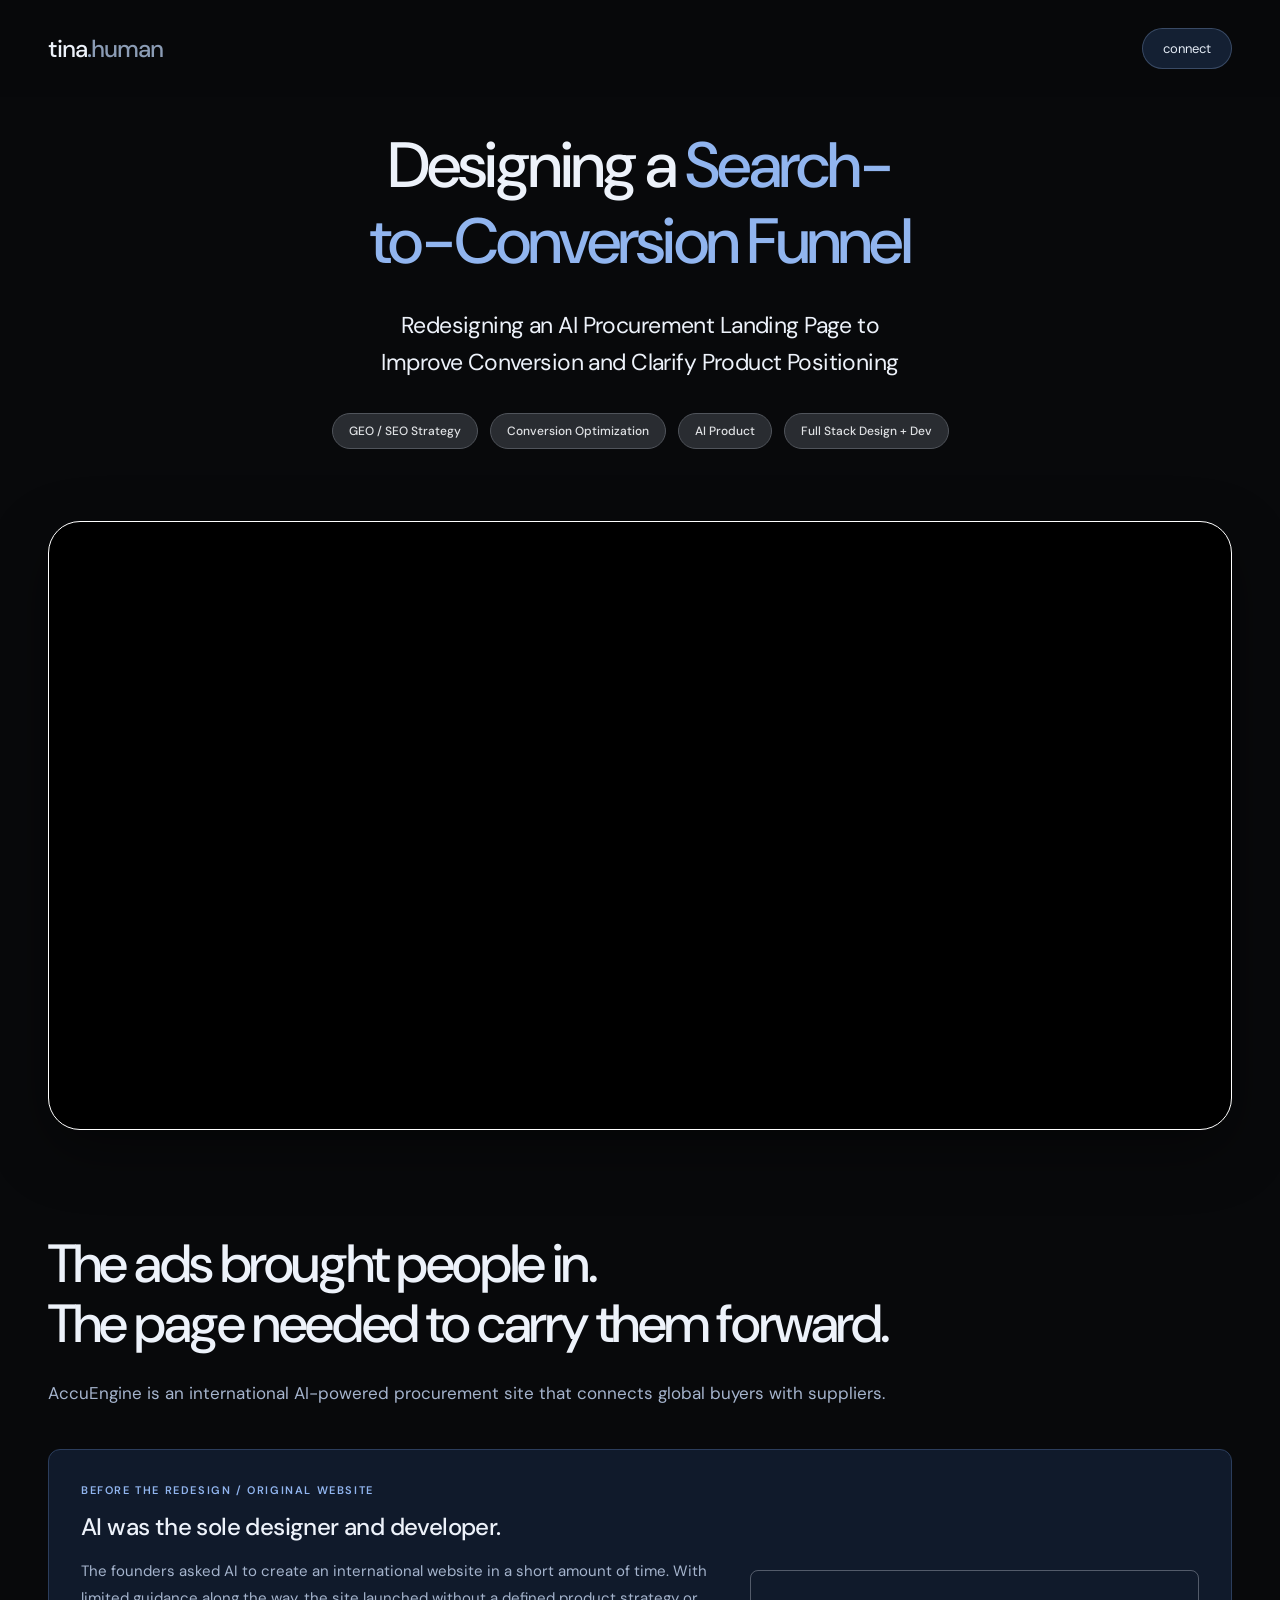
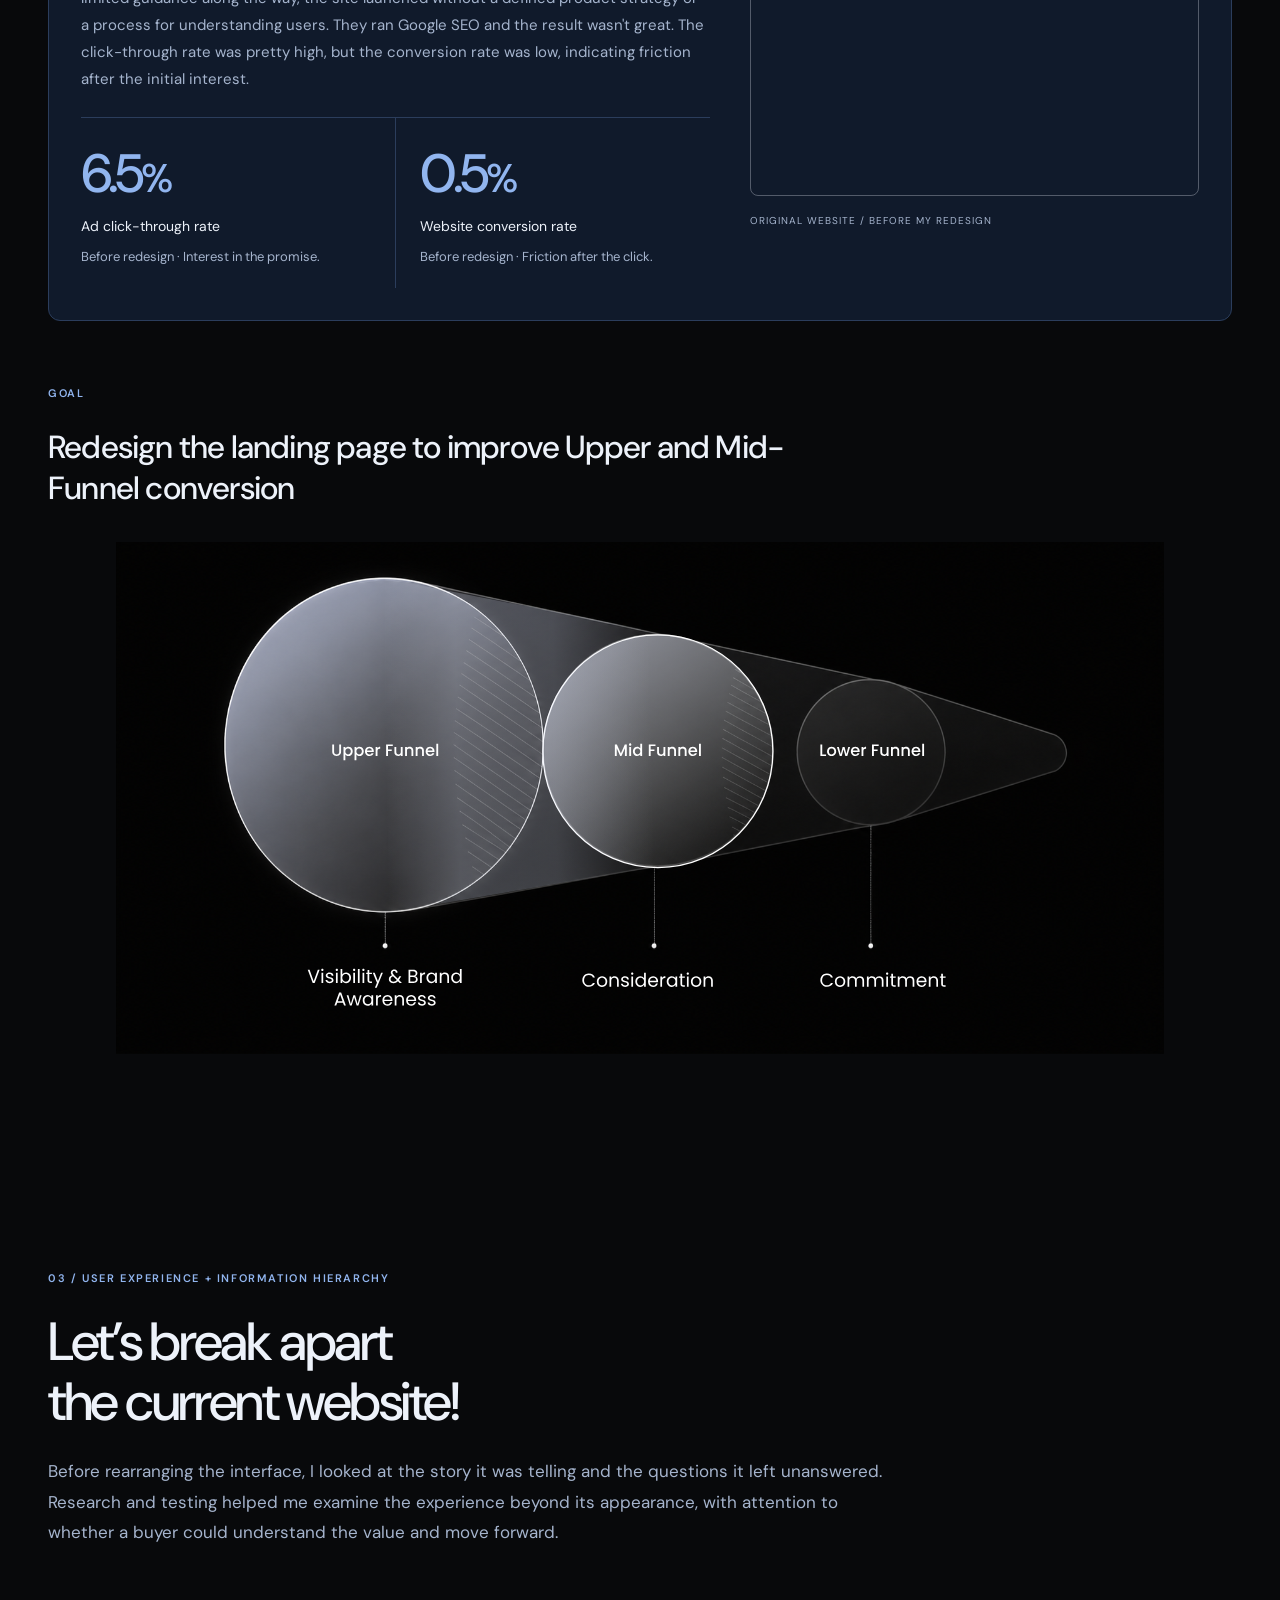
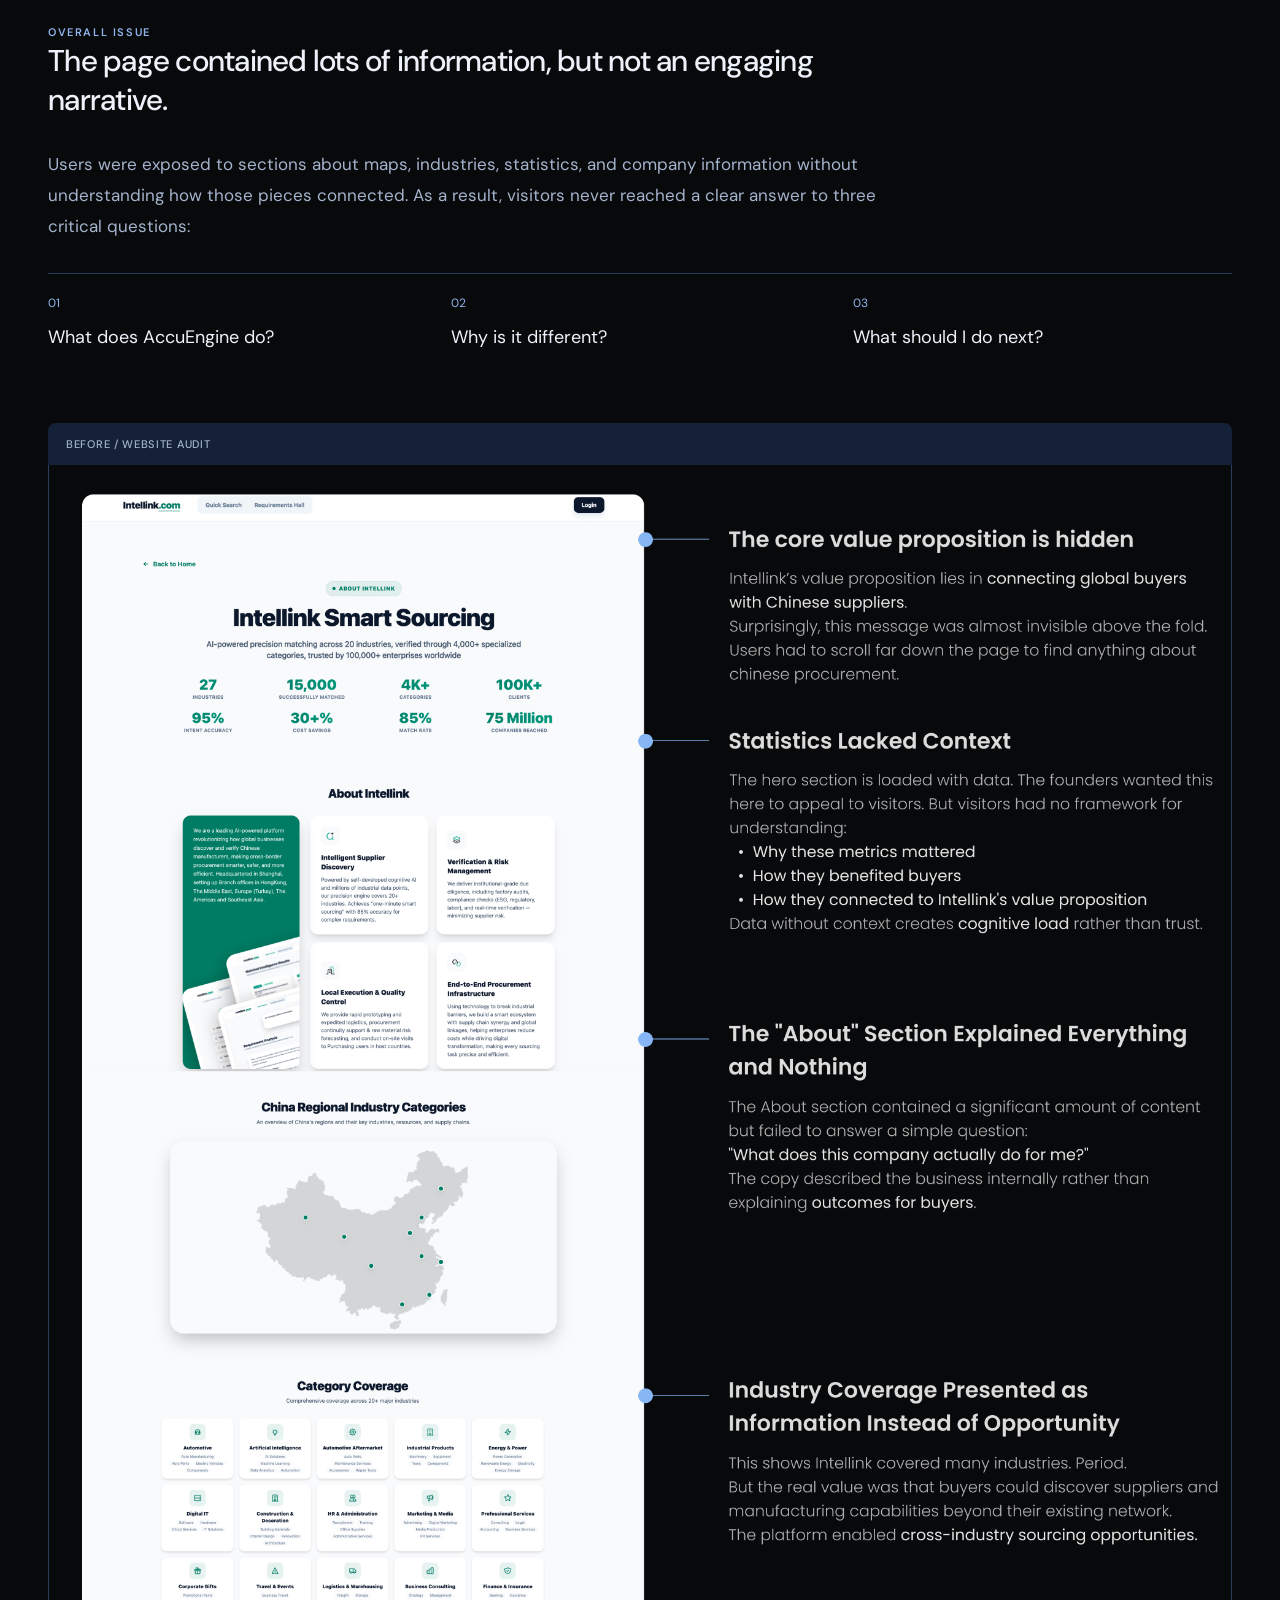
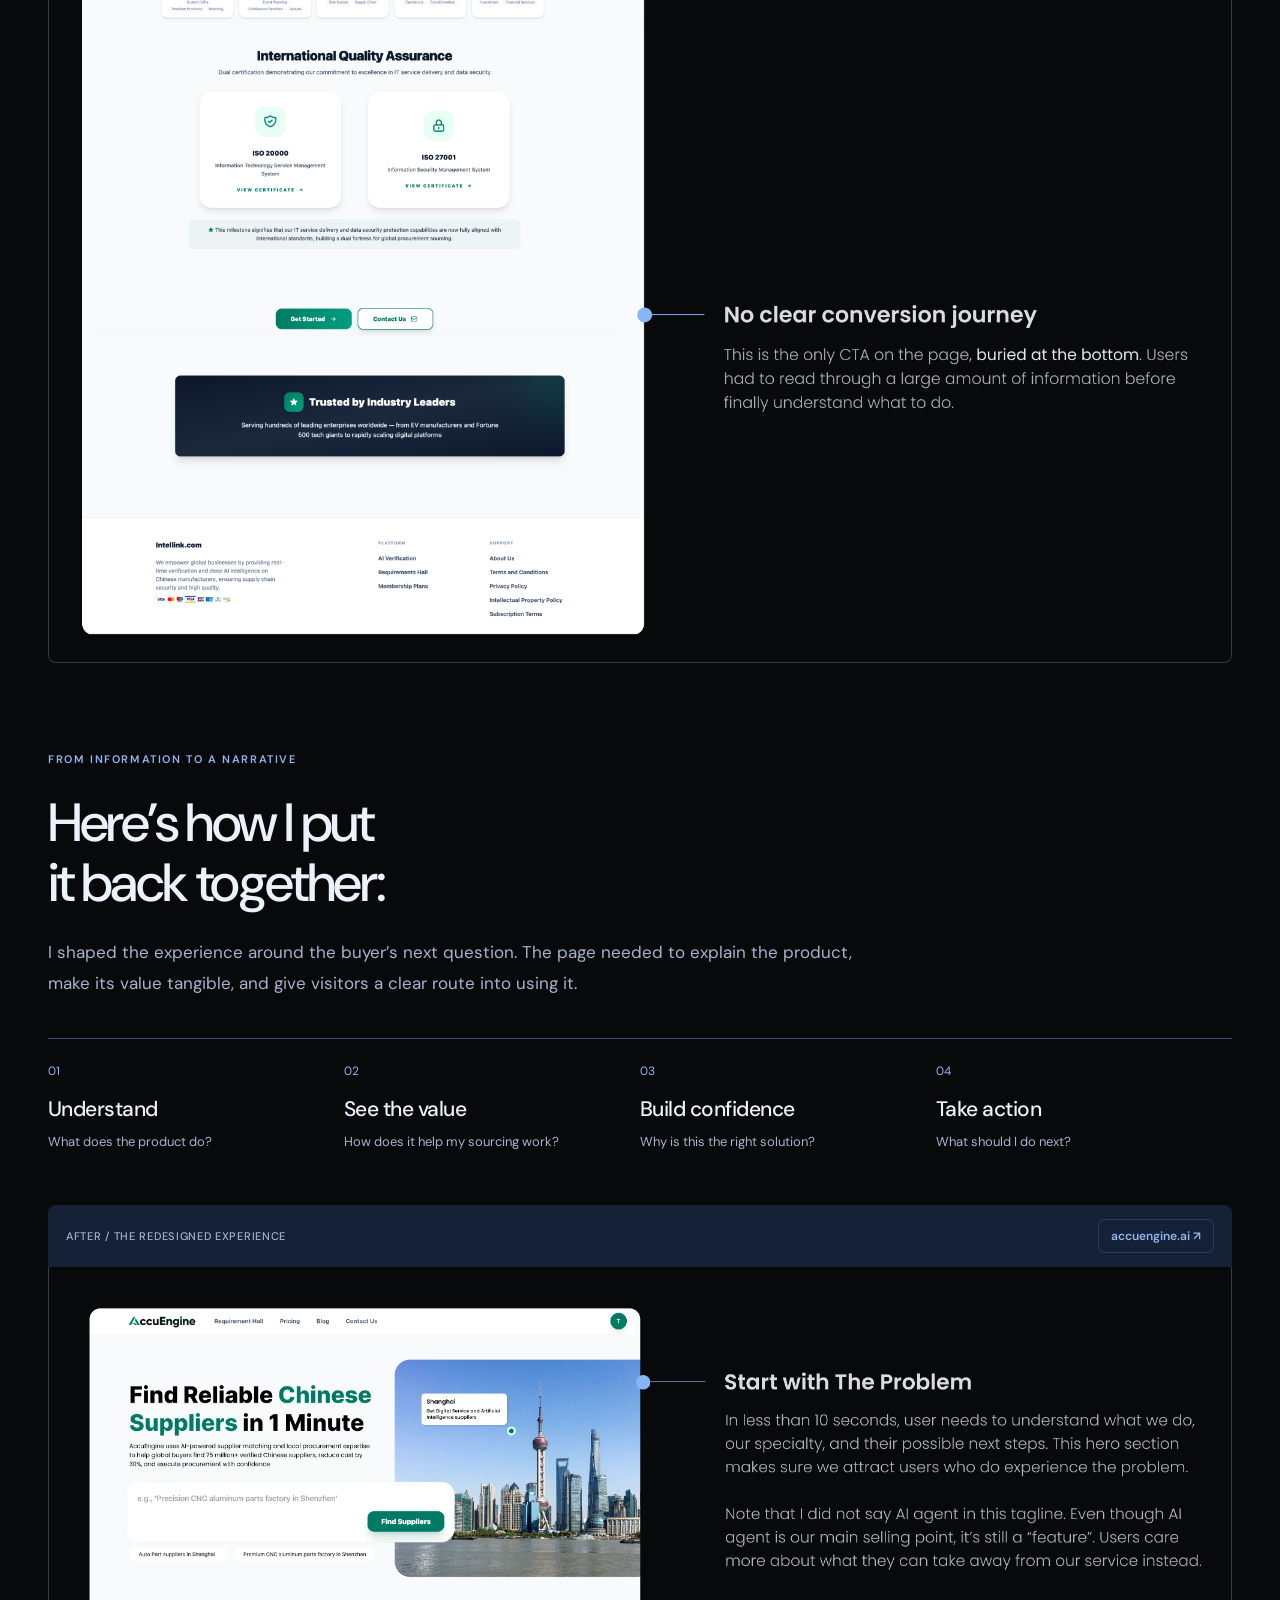
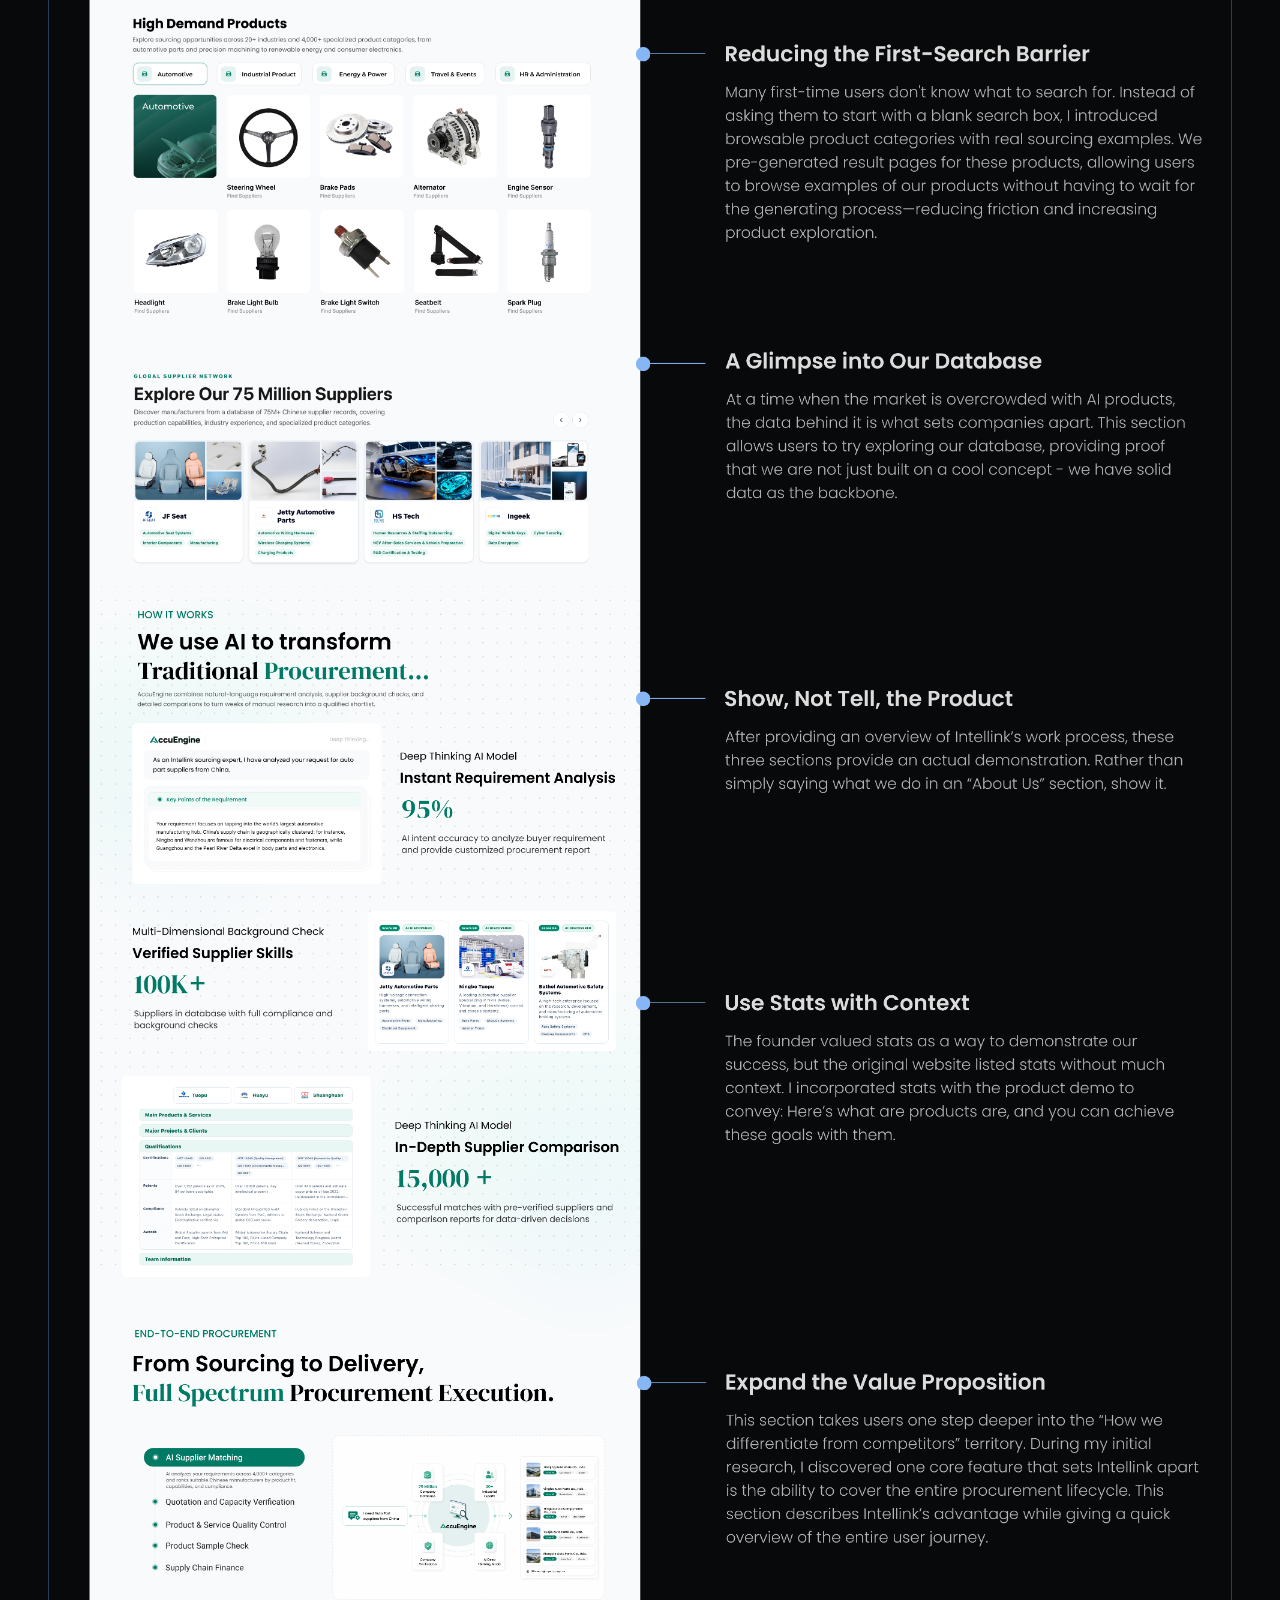
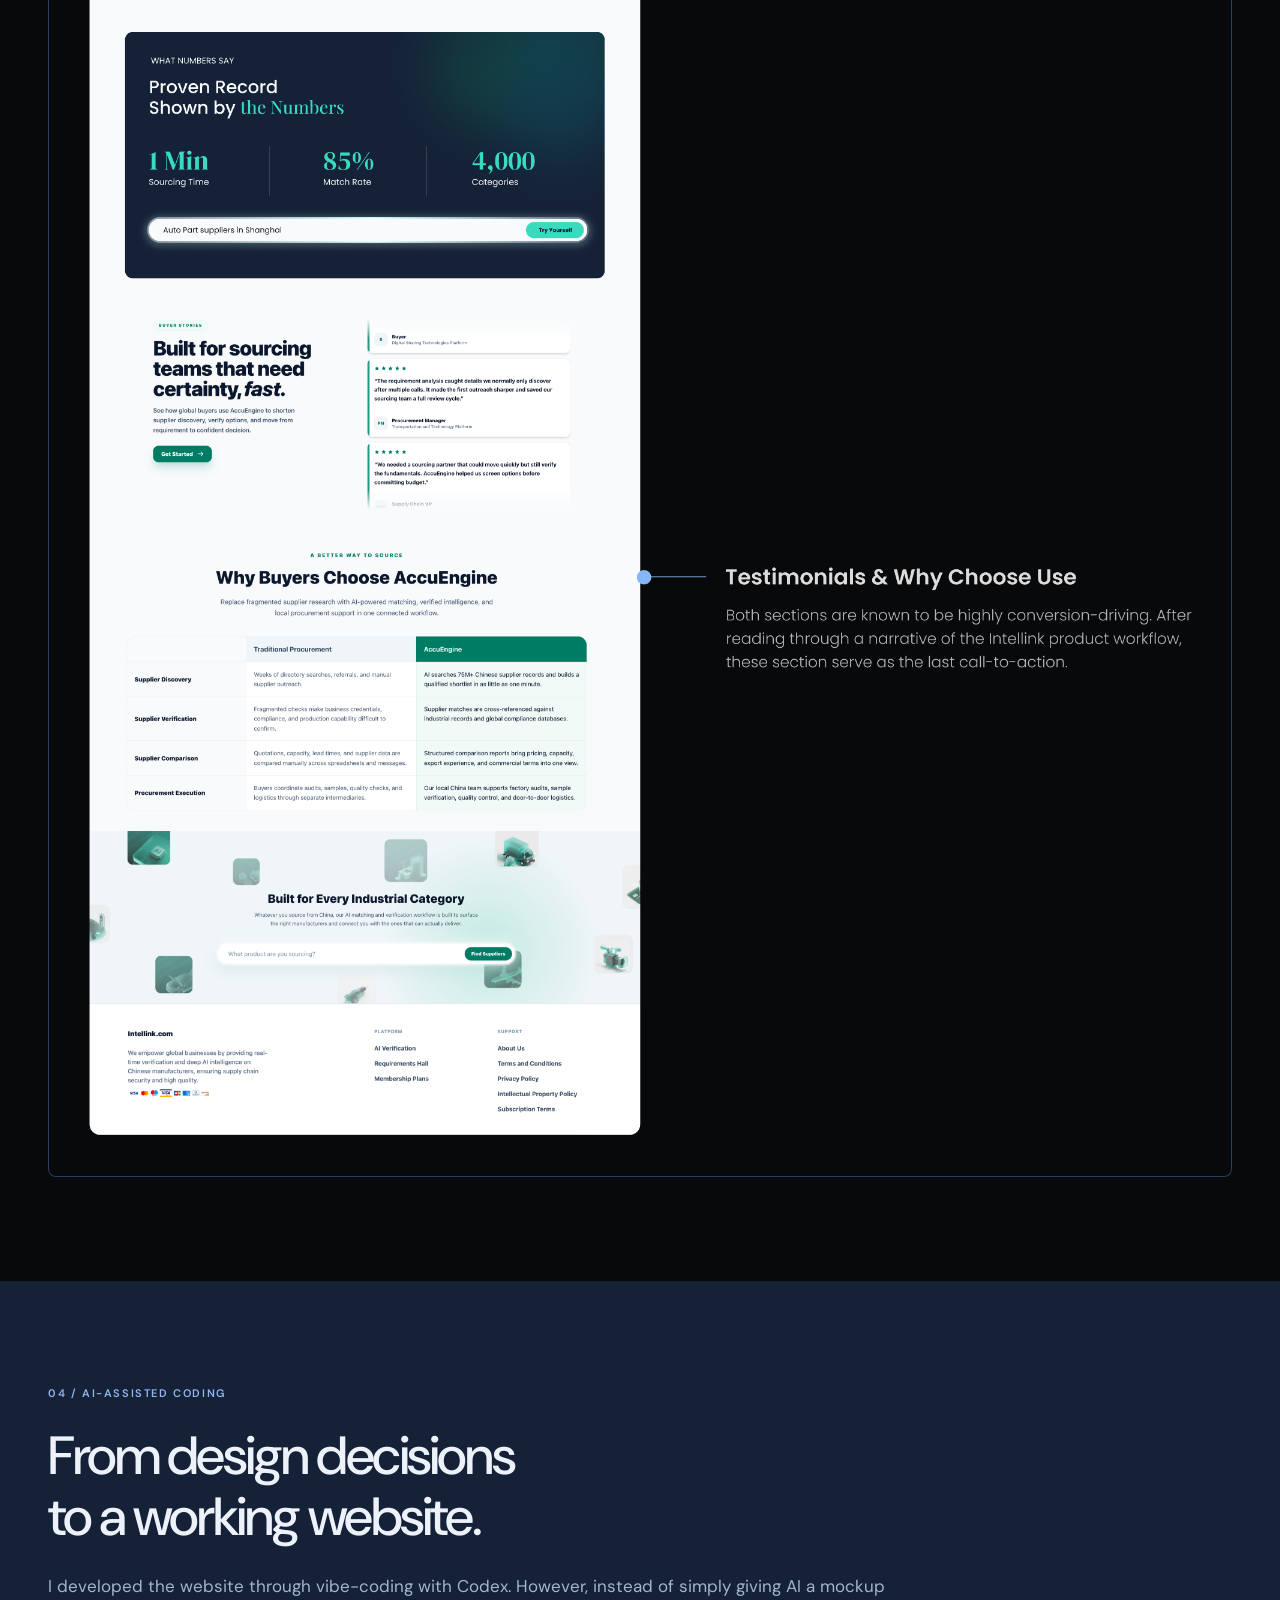
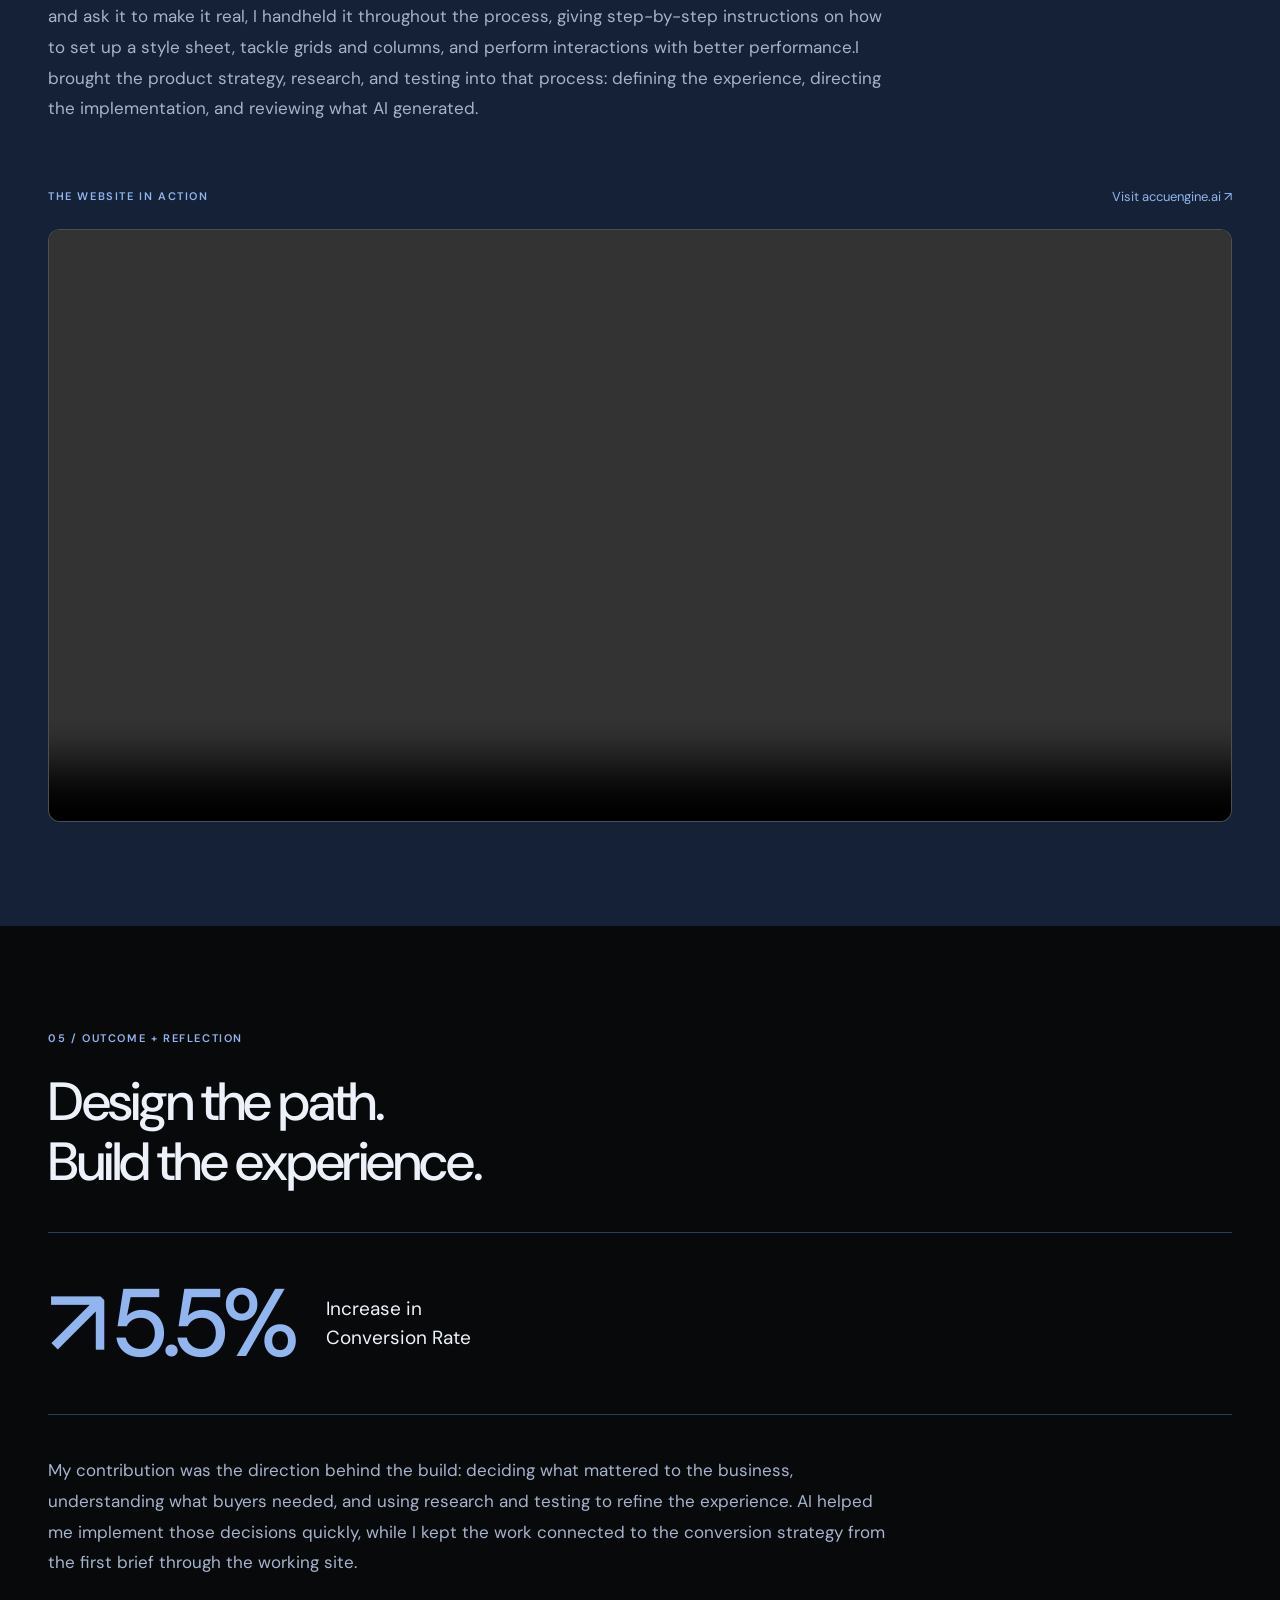
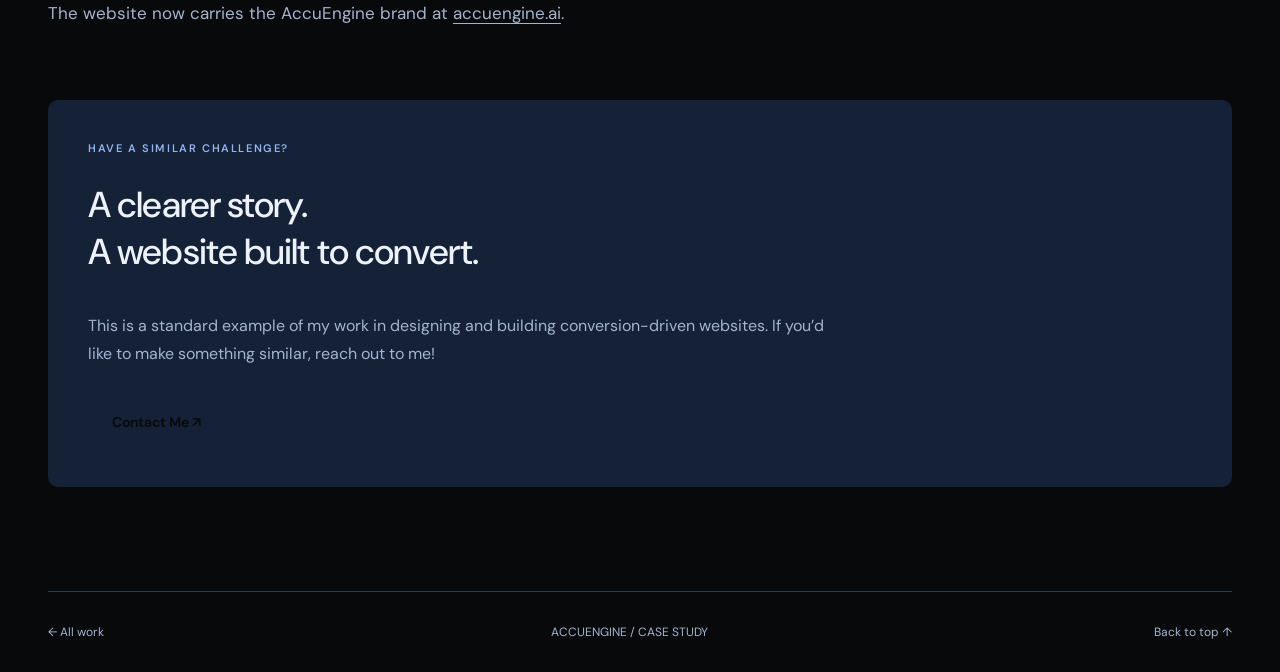
==== accuengine/accuengine.html @ cc185732 "update" ====
<!DOCTYPE html>
<html lang="en">
<head>
  <meta charset="UTF-8">
  <meta name="viewport" content="width=device-width, initial-scale=1">
  <meta name="description" content="AccuEngine: combining product strategy, stakeholder research, UX design, and AI-assisted development to build a conversion-focused procurement website.">
  <title>AccuEngine — Strategy, Design & Development</title>
  <link rel="preconnect" href="https://fonts.googleapis.com">
  <link rel="preconnect" href="https://fonts.gstatic.com" crossorigin>
  <link href="https://fonts.googleapis.com/css2?family=DM+Sans:wght@400;500;600;700&display=swap" rel="stylesheet">
  <link rel="stylesheet" href="accuengine.css">
</head>
<body id="top">
  <a class="skip-link" href="#main">Skip to content</a>
  <nav class="site-nav" aria-label="Main navigation">
    <a class="nav-logo tina-chat-wordmark" href="../index.html#top" aria-label="Tina home">tina<span>.human</span></a>
    <a class="nav-connect" href="https://www.linkedin.com/in/tina-zhizhuang-chen/" target="_blank" rel="noopener noreferrer">connect</a>
  </nav>
  <main id="main">
    <header class="hero wrap">
      <h1>Designing a <span>Search-to-Conversion Funnel</span></h1>
      <p class="hero-deck">Redesigning an AI Procurement Landing Page to Improve Conversion and Clarify Product Positioning</p>
      <ul class="hero-pills" aria-label="Project focus areas">
        <li>GEO / SEO Strategy</li>
        <li>Conversion Optimization</li>
        <li>AI Product</li>
        <li>Full Stack Design + Dev</li>
      </ul>
      <figure class="hero-visual">
        <div class="hero-device-frame">
          <video autoplay muted loop playsinline preload="metadata" aria-label="AccuEngine website demo">
            <source src="../Insigmind/AccuEngineDemo.mp4" type="video/mp4">
            Your browser does not support embedded video. <a href="../Insigmind/AccuEngineDemo.mp4">Watch the website demo</a>.
          </video>
        </div>
      </figure>
    </header>

    <section class="section wrap" id="opportunity">
      <h2>The ads brought people in.<br>The page needed to carry them forward.</h2>
      <p class="body-copy">AccuEngine is an international AI-powered procurement site that connects global buyers with suppliers.</p>
      <div class="old-site-baseline" aria-label="Original website before redesign">
        <div class="old-site-heading"><p class="eyebrow">BEFORE THE REDESIGN / ORIGINAL WEBSITE</p></div>
        <div class="old-site-evidence">
          <div class="old-site-copy">
            <div class="old-site-context"><h3>AI was the sole designer and developer.</h3><p>The founders asked AI to create an international website in a short amount of time. With limited guidance along the way, the site launched without a defined product strategy or a process for understanding users. They ran Google SEO and the result wasn't great. The click-through rate was pretty high, but the conversion rate was low, indicating friction after the initial interest.</p></div>
          <div class="metrics old-site-metrics" aria-label="Old website metrics before redesign">
            <div><strong>6.5<span>%</span></strong><p>Ad click-through rate</p><small>Before redesign · Interest in the promise.</small></div>
            <div><strong>0.5<span>%</span></strong><p>Website conversion rate</p><small>Before redesign · Friction after the click.</small></div>
          </div>
          </div>
          <figure class="old-site-recording">
            <video autoplay muted loop playsinline preload="metadata" aria-label="Original AccuEngine website before redesign"><source src="AccuEngineOldRecording.mp4" type="video/mp4">Your browser does not support embedded video. <a href="AccuEngineOldRecording.mp4">Watch the original website recording</a>.</video>
            <figcaption>ORIGINAL WEBSITE / BEFORE MY REDESIGN</figcaption>
          </figure>
        </div>
      </div>
      <div class="goal"><p class="eyebrow">GOAL</p><h3>Redesign the landing page to improve Upper and Mid-Funnel conversion</h3><figure class="light-visual"><img src="Goal Visual.svg" alt="Goal visual illustrating the conversion funnel" loading="lazy"></figure></div>
    </section>

    <section class="section wrap" id="experience">
      <p class="eyebrow">03 / USER EXPERIENCE + INFORMATION HIERARCHY</p>
      <h2>Let’s break apart<br>the current website!</h2>
      <p class="body-copy">Before rearranging the interface, I looked at the story it was telling and the questions it left unanswered. Research and testing helped me examine the experience beyond its appearance, with attention to whether a buyer could understand the value and move forward.</p>
      <div class="audit-summary"><span class="eyebrow">OVERALL ISSUE</span><h3>The page contained lots of information, but not an engaging narrative.</h3><p class="body-copy">Users were exposed to sections about maps, industries, statistics, and company information without understanding how those pieces connected. As a result, visitors never reached a clear answer to three critical questions:</p><ol class="buyer-questions"><li>What does AccuEngine do?</li><li>Why is it different?</li><li>What should I do next?</li></ol></div>
      <figure class="artifact"><div class="artifact-label"><span>BEFORE / WEBSITE AUDIT</span></div><div class="artifact-image"><img src="current-website.png" alt="Original procurement website with design audit annotations" loading="lazy" width="3852" height="5856"></div></figure>
      <div class="subsection-heading"><p class="eyebrow">FROM INFORMATION TO A NARRATIVE</p><h2>Here’s how I put<br>it back together:</h2><p class="body-copy">I shaped the experience around the buyer’s next question. The page needed to explain the product, make its value tangible, and give visitors a clear route into using it.</p></div>
      <ol class="journey"><li><span>01</span><h3>Understand</h3><p>What does the product do?</p></li><li><span>02</span><h3>See the value</h3><p>How does it help my sourcing work?</p></li><li><span>03</span><h3>Build confidence</h3><p>Why is this the right solution?</p></li><li><span>04</span><h3>Take action</h3><p>What should I do next?</p></li></ol>
      <figure class="artifact"><div class="artifact-label"><span>AFTER / THE REDESIGNED EXPERIENCE</span><a class="button accuengine-site-button" href="https://accuengine.ai">accuengine.ai ↗</a></div><div class="artifact-image"><img src="new-website.png" alt="Redesigned procurement landing page with the complete design rationale" loading="lazy" width="3939" height="10635"></div></figure>
    </section>

    <section class="section green-band" id="build"><div class="wrap">
      <p class="eyebrow">04 / AI-ASSISTED CODING</p><h2>From design decisions<br>to a working website.</h2>
      <p class="body-copy">I developed the website through vibe-coding with Codex. However, instead of simply giving AI a mockup and ask it to make it real, I handheld it throughout the process, giving step-by-step instructions on how to set up a style sheet, tackle grids and columns, and perform interactions with better performance.I brought the product strategy, research, and testing into that process: defining the experience, directing the implementation, and reviewing what AI generated.</p>
      <div class="demo-heading"><span class="eyebrow">THE WEBSITE IN ACTION</span><a href="https://accuengine.ai">Visit accuengine.ai ↗</a></div>
      <figure class="demo"><video controls autoplay muted loop playsinline preload="metadata" aria-label="AccuEngine website project walkthrough"><source src="../Insigmind/AccuEngineDemo.mp4" type="video/mp4">Your browser does not support embedded video. <a href="../Insigmind/AccuEngineDemo.mp4">Watch the website demo</a>.</video></figure>
    </div></section>

    <section class="section wrap" id="outcome"><p class="eyebrow">05 / OUTCOME + REFLECTION</p><h2>Design the path.<br>Build the experience.</h2><div class="outcome-stat"><strong>↗ 5.5%</strong><span>Increase in Conversion Rate</span></div><p class="body-copy">My contribution was the direction behind the build: deciding what mattered to the business, understanding what buyers needed, and using research and testing to refine the experience. AI helped me implement those decisions quickly, while I kept the work connected to the conversion strategy from the first brief through the working site.</p><p class="body-copy">The website now carries the AccuEngine brand at <a href="https://accuengine.ai">accuengine.ai</a>.</p><aside class="contact"><p class="eyebrow">HAVE A SIMILAR CHALLENGE?</p><h3>A clearer story.<br>A website built to convert.</h3><p>This is a standard example of my work in designing and building conversion-driven websites. If you’d like to make something similar, reach out to me!</p><a class="button" href="../index.html#contact">Contact Me ↗</a></aside></section>
  </main>
  <footer class="wrap"><a href="../index.html">← All work</a><span>ACCUENGINE / CASE STUDY</span><a href="#top">Back to top ↑</a></footer>
  <a class="back-to-top" href="#top" aria-label="Back to top" hidden>↑</a>
  <script>
    const backToTop = document.querySelector('.back-to-top');
    const updateBackToTop = () => { backToTop.hidden = window.scrollY <= window.innerHeight; };
    window.addEventListener('scroll', updateBackToTop, { passive: true });
    window.addEventListener('resize', updateBackToTop);
    window.addEventListener('pageshow', updateBackToTop);
    updateBackToTop();

    const heroVisual = document.querySelector('.hero-visual');
    const heroFrame = document.querySelector('.hero-device-frame');
    const reducedMotion = window.matchMedia('(prefers-reduced-motion: reduce)');
    if (heroVisual && heroFrame && 'IntersectionObserver' in window && typeof heroFrame.animate === 'function' && !reducedMotion.matches) {
      let flipAnimation;
      const revealObserver = new IntersectionObserver((entries) => {
        if (!entries.some((entry) => entry.isIntersecting)) return;
        revealObserver.disconnect();
        if (reducedMotion.matches) return;
        flipAnimation = heroFrame.animate([
          { transform: 'translateY(64px) rotateX(48deg) scale(0.94)', opacity: 0.25 },
          { transform: 'translateY(0) rotateX(0) scale(1)', opacity: 1 }
        ], {
          duration: 480,
          easing: 'cubic-bezier(0.16, 1, 0.3, 1)'
        });
      }, { threshold: 0.12, rootMargin: '0px 0px -24px 0px' });
      revealObserver.observe(heroVisual);
      reducedMotion.addEventListener('change', (event) => {
        if (event.matches) {
          revealObserver.disconnect();
          flipAnimation?.cancel();
        }
      });
    }
  </script>
</body>
</html>
---- accuengine/accuengine.css ----
:root { color-scheme:dark; --paper:#08090b; --ink:#edf2fa; --muted:#a5b4cd; --blue:#91b5ef; --line:#2b3d5c; --band:#152136; }
* { box-sizing:border-box; }
html { scroll-behavior:smooth; scroll-padding-top:90px; }
body { margin:0; background:var(--paper); color:var(--ink); font-family:'DM Sans',Arial,sans-serif; -webkit-font-smoothing:antialiased; }
a { color:inherit; text-decoration:none; }
a:hover { color:var(--blue); }
a:focus-visible,video:focus-visible { outline:2px solid var(--blue); outline-offset:5px; }
img,video { display:block; max-width:100%; }
figure { margin:0; }
.wrap { width:min(1200px,calc(100% - 96px)); margin-inline:auto; }
.section { padding-block:104px; }
.site-nav { position:fixed; inset:0 0 auto; z-index:100; display:flex; justify-content:space-between; align-items:center; padding:28px 48px; background:#08090bd9; backdrop-filter:blur(16px); }
.site-nav .nav-logo { color:var(--ink); font-size:24px; font-weight:500; letter-spacing:-1px; }
.site-nav .nav-logo span { color:#8b9cb5; }
.site-nav .nav-connect { display:inline-flex; align-items:center; padding:11px 20px; border:1px solid #a9c6fa40; border-radius:999px; background:#142033; color:#e6edf7; font-size:13px; }
.site-nav .nav-connect:hover { background:#243553; border-color:#a9c6fa80; }
.eyebrow { margin:0 0 24px; color:var(--blue); font-size:11px; font-weight:600; letter-spacing:1.6px; line-height:1.6; }
h1,h2,h3,p { margin-top:0; }
h1,h2,h3 { font-weight:500; }
h1 { margin:28px 0; font-size:clamp(76px,10.5vw,150px); letter-spacing:-.065em; line-height:.95; }
h1 span { color:var(--blue); }
h2 { max-width:1000px; margin-bottom:24px; font-size:clamp(34px,4.2vw,56px); letter-spacing:-.045em; line-height:1.12; }
h3 { font-size:25px; letter-spacing:-.025em; line-height:1.3; }
.body-copy { max-width:850px; color:var(--muted); font-size:17px; line-height:1.8; margin-bottom:20px; }
.body-copy a { text-decoration:underline; text-underline-offset:4px; }
.hero { padding-top:112px; text-align:center; }
.hero h1 { max-width:1000px; margin:16px auto 28px; font-size:clamp(36px,5vw,64px); line-height:1.18; letter-spacing:-.045em; text-wrap:balance; }
.hero>.eyebrow { margin-bottom:12px; }
.hero>.body-copy { max-width:800px; margin:0 auto 20px; font-size:15px; line-height:1.6; }
.hero-top { display:flex; justify-content:center; flex-wrap:wrap; gap:24px; margin-bottom:28px; font-size:13px; }
.site-link { color:var(--blue); }
.hero-deck { max-width:740px; margin:0 auto 32px; font-size:clamp(18px,2vw,23px); line-height:1.6; letter-spacing:-.025em; text-wrap:balance; }
.hero-pills { display:flex; flex-wrap:wrap; justify-content:center; gap:12px; list-style:none; margin:0 auto; padding:0; }
.hero-pills li { padding:8px 16px; border:1px solid #50545b; border-radius:999px; background:#292c31; color:#e0e2e5; font-size:12px; font-weight:500; line-height:1.5; }
.hero-meta { display:grid; grid-template-columns:repeat(3,minmax(0,1fr)); gap:20px; margin:24px 0; padding-top:18px; border-top:1px solid var(--line); }
.hero-meta .eyebrow { margin-bottom:10px; font-size:10px; }
.hero-meta p { font-size:13px; color:var(--muted); margin:0; }
.hero-visual { width:100%; max-width:1200px; margin:clamp(40px,6vw,72px) auto 0; perspective:1400px; }
.hero-device-frame { transform-origin:center bottom; }
.hero-device-frame { padding:16px; border:1px solid #fff; border-radius:32px; background:#000; box-shadow:0 20px 60px #0006; }
.hero-device-frame video { display:block; width:100%; height:auto; border-radius:17px; background:#000; }
.result-badge { display:flex; justify-content:center; align-items:center; gap:12px; padding-top:12px; color:var(--blue); }
.result-badge>span:first-child { font-size:28px; }
.result-badge strong { font-size:36px; letter-spacing:-2px; font-weight:500; }
.result-badge>span:last-child { max-width:150px; color:var(--ink); font-size:13px; line-height:1.5; }
.chapter-nav { position:sticky; top:0; z-index:10; margin-top:40px; background:#08090bf5; backdrop-filter:blur(16px); border-block:1px solid var(--line); }
.chapter-nav>.wrap { display:flex; gap:36px; padding-block:22px; overflow-x:auto; }
.chapter-nav a { flex-shrink:0; font-size:12px; }
.metrics { display:grid; grid-template-columns:1fr 1fr; margin:40px 0 32px; border-block:1px solid var(--line); }
.metrics>div { padding:32px 0; }
.metrics>div+div { padding-left:40px; border-left:1px solid var(--line); }
.metrics strong { color:var(--blue); font-size:76px; font-weight:500; letter-spacing:-4px; }
.metrics strong span { font-size:40px; }
.metrics p { margin:8px 0 12px; font-size:15px; }
.metrics small { color:var(--muted); font-size:13px; }
.insight { margin-top:40px; border-left:2px solid var(--blue); padding:24px 32px; background:var(--band); }
.insight .eyebrow { margin-bottom:14px; }
.insight>p { max-width:850px; font-size:25px; line-height:1.5; margin:0; }
.goal { margin-top:64px; }
.goal h3 { max-width:760px; font-size:32px; }
.light-visual { padding:0; background:transparent; }
.light-visual img { width:100%; max-height:520px; object-fit:contain; }
.green-band { background:var(--band); }
.strategy-grid,.build-steps { display:grid; grid-template-columns:repeat(3,minmax(0,1fr)); gap:32px; margin-top:48px; }
.strategy-grid article,.build-steps article { padding-top:24px; border-top:1px solid #3a5278; }
.number { font-size:11px; color:var(--blue); letter-spacing:1px; }
.strategy-grid h3,.build-steps h3 { margin:18px 0 14px; }
.strategy-grid p,.build-steps p { color:var(--muted); font-size:15px; line-height:1.8; }
.strategy-statement { margin-top:48px; padding-top:32px; border-top:1px solid #3a5278; }
.strategy-statement>p { max-width:950px; font-size:clamp(22px,2.5vw,30px); line-height:1.55; margin-bottom:0; }
.audit-summary { margin:40px 0; padding:32px 0; border:0; border-radius:10px; }
.audit-summary h3 { max-width:850px; font-size:30px; }
.buyer-questions { border-top:1px solid var(--line); display:grid; grid-template-columns:repeat(3,1fr); gap:24px; counter-reset:question; padding:0; list-style:none; margin:32px 0 0; }
.buyer-questions li { border-top:0; padding-top:20px; font-size:18px; line-height:1.5; }
.buyer-questions li::before { counter-increment:question; content:'0' counter(question); display:block; margin-bottom:12px; color:var(--blue); font-size:12px; }
.artifact { margin-top:40px; }
.artifact-label { display:flex; align-items:center; justify-content:space-between; gap:20px; padding:14px 18px; background:var(--band); border-radius:8px 8px 0 0; font-size:11px; letter-spacing:.7px; }
.artifact-label>span { color:var(--muted); font-weight:500; }
.artifact-image { display:block; padding:0; background:transparent; border:1px solid var(--line); border-top:0; border-radius:0 0 8px 8px; overflow:hidden; }
.artifact img { width:100%; height:auto; }
figcaption { color:var(--muted); font-size:12px; line-height:1.7; padding-top:16px; }
.subsection-heading { margin-top:88px; }
.journey { display:grid; grid-template-columns:repeat(4,minmax(0,1fr)); gap:0; list-style:none; margin:40px 0; padding:0; }
.journey li { border-top:1px solid #3a5278; padding:20px 20px 0 0; }
.journey span { color:var(--blue); font-size:12px; }
.journey h3 { margin:16px 0 8px; font-size:21px; }
.journey p { color:var(--muted); font-size:13px; line-height:1.6; }
.demo-heading { display:flex; align-items:center; justify-content:space-between; gap:20px; margin:64px 0 24px; }
.demo-heading .eyebrow { margin:0; }
.demo-heading a { font-size:13px; color:var(--blue); }
.demo video { width:100%; height:auto; border:1px solid #edf2fa4d; border-radius:12px; background:var(--paper); }
.outcome-stat { display:flex; align-items:center; gap:32px; margin:40px 0; padding-block:28px; border-block:1px solid var(--line); }
.outcome-stat strong { font-size:clamp(56px,8vw,96px); font-weight:500; color:var(--blue); letter-spacing:-.06em; white-space:nowrap; }
.outcome-stat>span { max-width:180px; font-size:19px; line-height:1.5; }
.contact { margin-top:72px; padding:40px; background:var(--band); border-radius:10px; }
.contact h3 { font-size:36px; }
.contact>p:not(.eyebrow) { max-width:750px; color:var(--muted); font-size:16px; line-height:1.8; }
.button { display:inline-block; margin-top:12px; padding:16px 24px; color:var(--paper); background:var(--band); border-radius:6px; font-size:14px; font-weight:600; }
.button:hover { color:var(--paper); background:#152136; }
footer { display:flex; justify-content:space-between; gap:20px; padding-block:32px; border-top:1px solid var(--line); font-size:12px; color:var(--muted); }
.back-to-top { position:fixed; right:24px; bottom:24px; z-index:20; display:grid; place-items:center; width:48px; height:48px; border-radius:50%; background:var(--band); color:var(--paper); box-shadow:0 6px 24px #0004; font-size:26px; }
.back-to-top:hover { color:var(--paper); background:#152136; }
.back-to-top[hidden] { display:none; }
.skip-link { position:fixed; top:-100px; left:20px; padding:12px; background:var(--band); color:var(--paper); z-index:30; }
.skip-link:focus { top:12px; }
@media(max-width:800px) {
  .wrap { width:calc(100% - 40px); }
  .site-nav { padding:20px; }
  .section { padding-block:64px; }
  .hero-top { margin-bottom:24px; }
  .hero-meta { grid-template-columns:1fr; gap:14px; }
  .hero-device-frame { padding:12px; border-radius:26px; }
  .hero-device-frame video { border-radius:13px; }
  .strategy-grid,.build-steps { grid-template-columns:1fr; gap:16px; }
  .buyer-questions { grid-template-columns:1fr; gap:16px; }
  .journey { grid-template-columns:1fr 1fr; row-gap:24px; }
  .artifact-image { padding:0; }
  .chapter-nav>.wrap { gap:24px; }
}
@media(max-width:520px) {
  h1 { font-size:76px; }
  .hero-meta { grid-template-columns:1fr; }
  .hero-device-frame { padding:10px; border-radius:22px; }
  .hero-device-frame video { border-radius:11px; }
  .result-badge { gap:10px; }
  .result-badge strong { font-size:30px; }
  .result-badge>span:last-child { font-size:11px; }
  .metrics strong { font-size:60px; }
  .metrics>div+div { padding-left:20px; }
  .metrics p { font-size:12px; }
  .metrics small { font-size:11px; }
  .insight,.contact { padding:24px; }
  .audit-summary { padding:24px 0; }
  .insight>p { font-size:22px; }
  .light-visual { padding:0; }
  .artifact-label { padding:16px 12px; font-size:9px; }
  .outcome-stat { flex-direction:column; align-items:flex-start; gap:8px; }
  .outcome-stat>span { max-width:none; font-size:16px; }
  footer>span { display:none; }
  .demo-heading { align-items:flex-start; flex-direction:column; }
}
@media(prefers-reduced-motion:reduce) { html { scroll-behavior:auto; } }

.project-context { margin:32px 0; }
.project-context>p { font-size:17px; color:var(--muted); line-height:1.8; }
.project-context h3 { margin-bottom:16px; }

/* Original-site evidence: baseline metrics paired with the recording. */
.old-site-baseline { margin:40px 0 32px; padding:32px; border:1px solid var(--line); border-radius:12px; background:#101a2b; }
.old-site-heading .eyebrow { margin-bottom:12px; }
.old-site-heading h3 { margin-bottom:12px; font-size:30px; }
.old-site-heading .body-copy { margin-bottom:28px; font-size:15px; }
.old-site-evidence { display:grid; grid-template-columns:minmax(220px,1fr) minmax(0,2.6fr); align-items:center; gap:36px; }
.old-site-metrics { display:block; margin:0; border:0; }
.old-site-metrics>div { padding:20px 0; }
.old-site-metrics>div+div { padding:20px 0; border-left:0; border-top:1px solid var(--line); }
.old-site-metrics strong { font-size:64px; }
.old-site-metrics small { display:block; line-height:1.6; }
.old-site-recording video { width:100%; height:auto; border:1px solid #edf2fa4d; border-radius:8px; }
.old-site-recording figcaption { font-size:10px; letter-spacing:1px; }
@media(max-width:800px) {
  .old-site-baseline { padding:24px; }
  .old-site-evidence { grid-template-columns:1fr; gap:24px; }
  .old-site-metrics { display:grid; grid-template-columns:1fr 1fr; }
  .old-site-metrics>div+div { padding:20px 0 20px 24px; border-top:0; border-left:1px solid var(--line); }
}
@media(max-width:520px) {
  .old-site-baseline { padding:20px; }
  .old-site-metrics strong { font-size:48px; }
  .old-site-metrics>div+div { padding-left:16px; }
}

/* Keep the original-site context and baseline together beside a smaller demo. */
.old-site-evidence { grid-template-columns:minmax(0,1.4fr) minmax(0,1fr); gap:40px; align-items:center; }
.old-site-context .eyebrow { margin-bottom:12px; }
.old-site-context h3 { margin-bottom:16px; font-size:24px; }
.old-site-context>p { color:var(--muted); font-size:15px; line-height:1.8; margin-bottom:24px; }
.old-site-metrics { display:grid; grid-template-columns:1fr 1fr; border-top:1px solid var(--line); }
.old-site-metrics>div+div { border-top:0; border-left:1px solid var(--line); padding:20px 0 20px 24px; }
.old-site-metrics strong { font-size:54px; }
.old-site-metrics p { font-size:14px; }
@media(max-width:800px) {
  .old-site-evidence { grid-template-columns:1fr; gap:24px; }
  .old-site-recording { width:100%; max-width:560px; margin-inline:auto; }
}
@media(max-width:520px) {
  .old-site-metrics strong { font-size:44px; }
  .old-site-metrics>div+div { padding-left:16px; }
}

.accuengine-site-button { color:var(--ink); }
.accuengine-site-button:hover { color:var(--ink); background:#2b3d5c; }

.artifact-label .accuengine-site-button { margin:0; padding:8px 12px; border:1px solid var(--line); color:var(--blue); font-size:12px; letter-spacing:0; white-space:nowrap; }
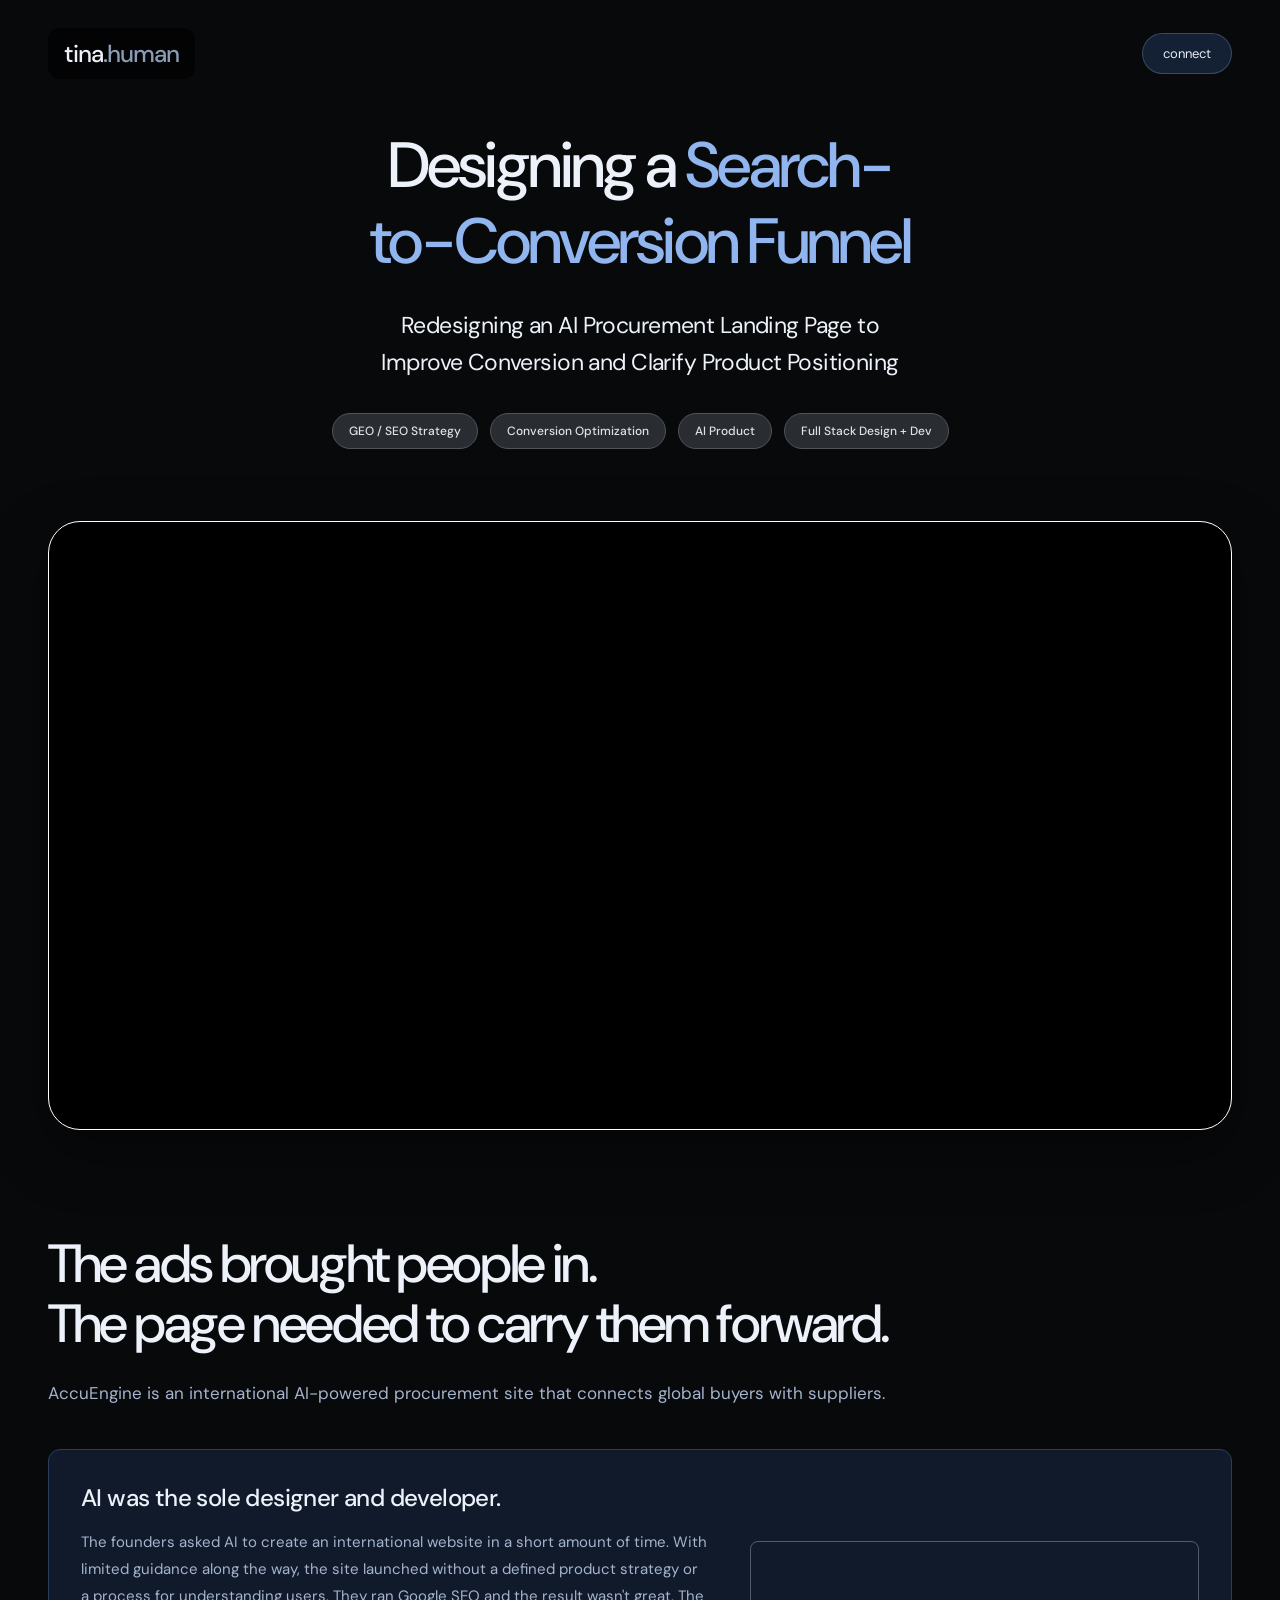
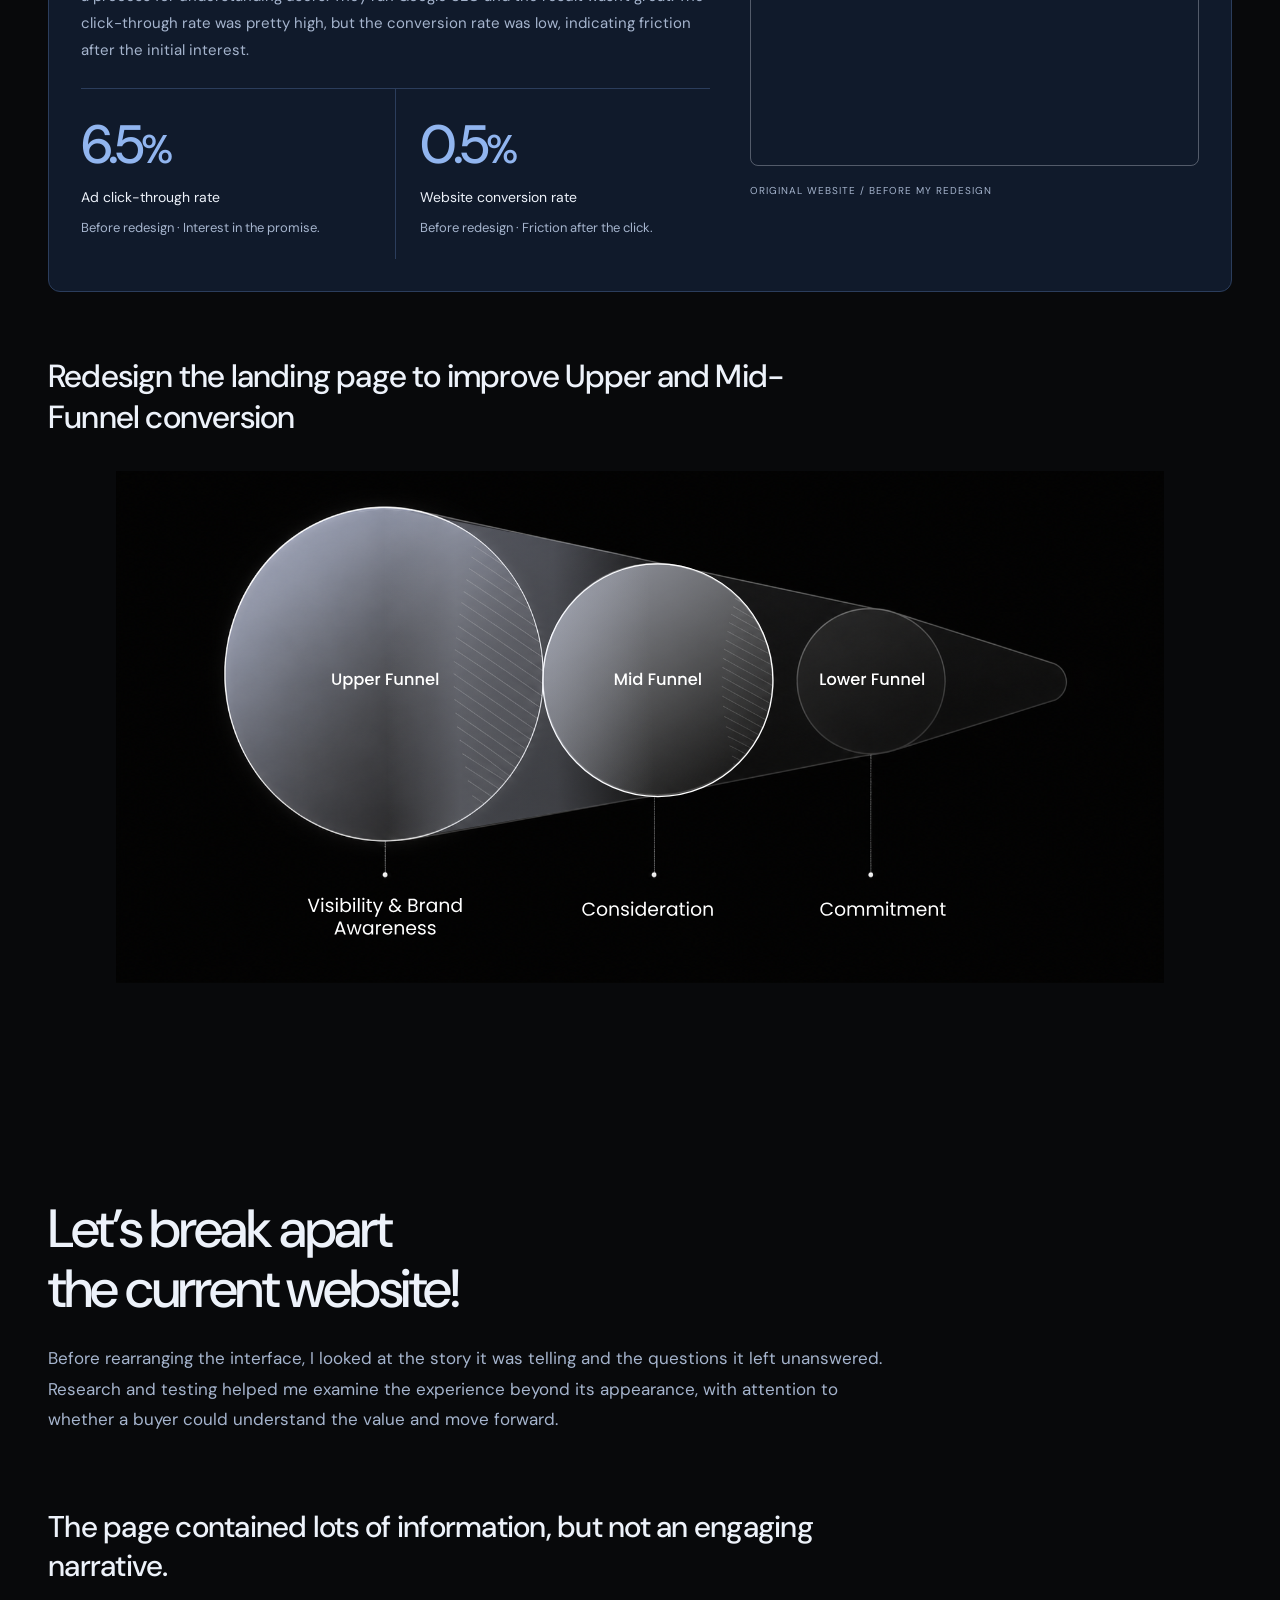
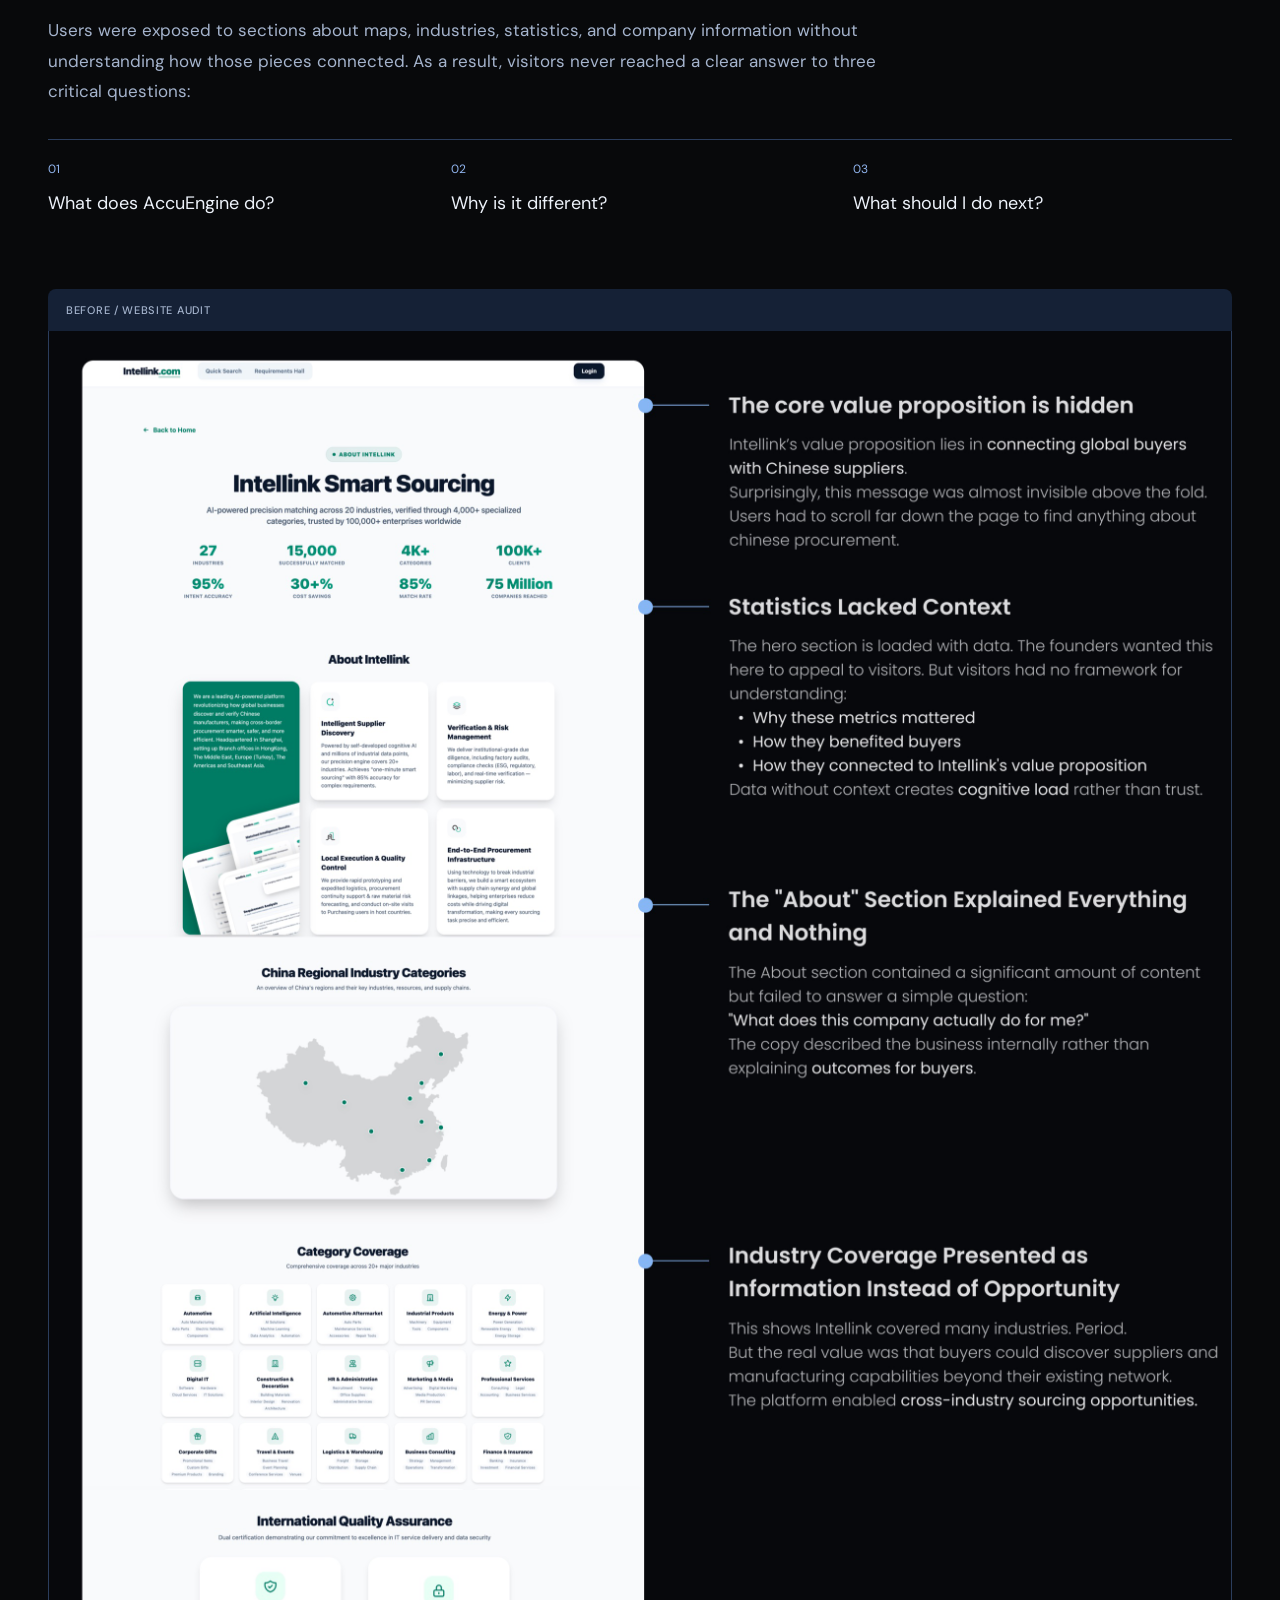
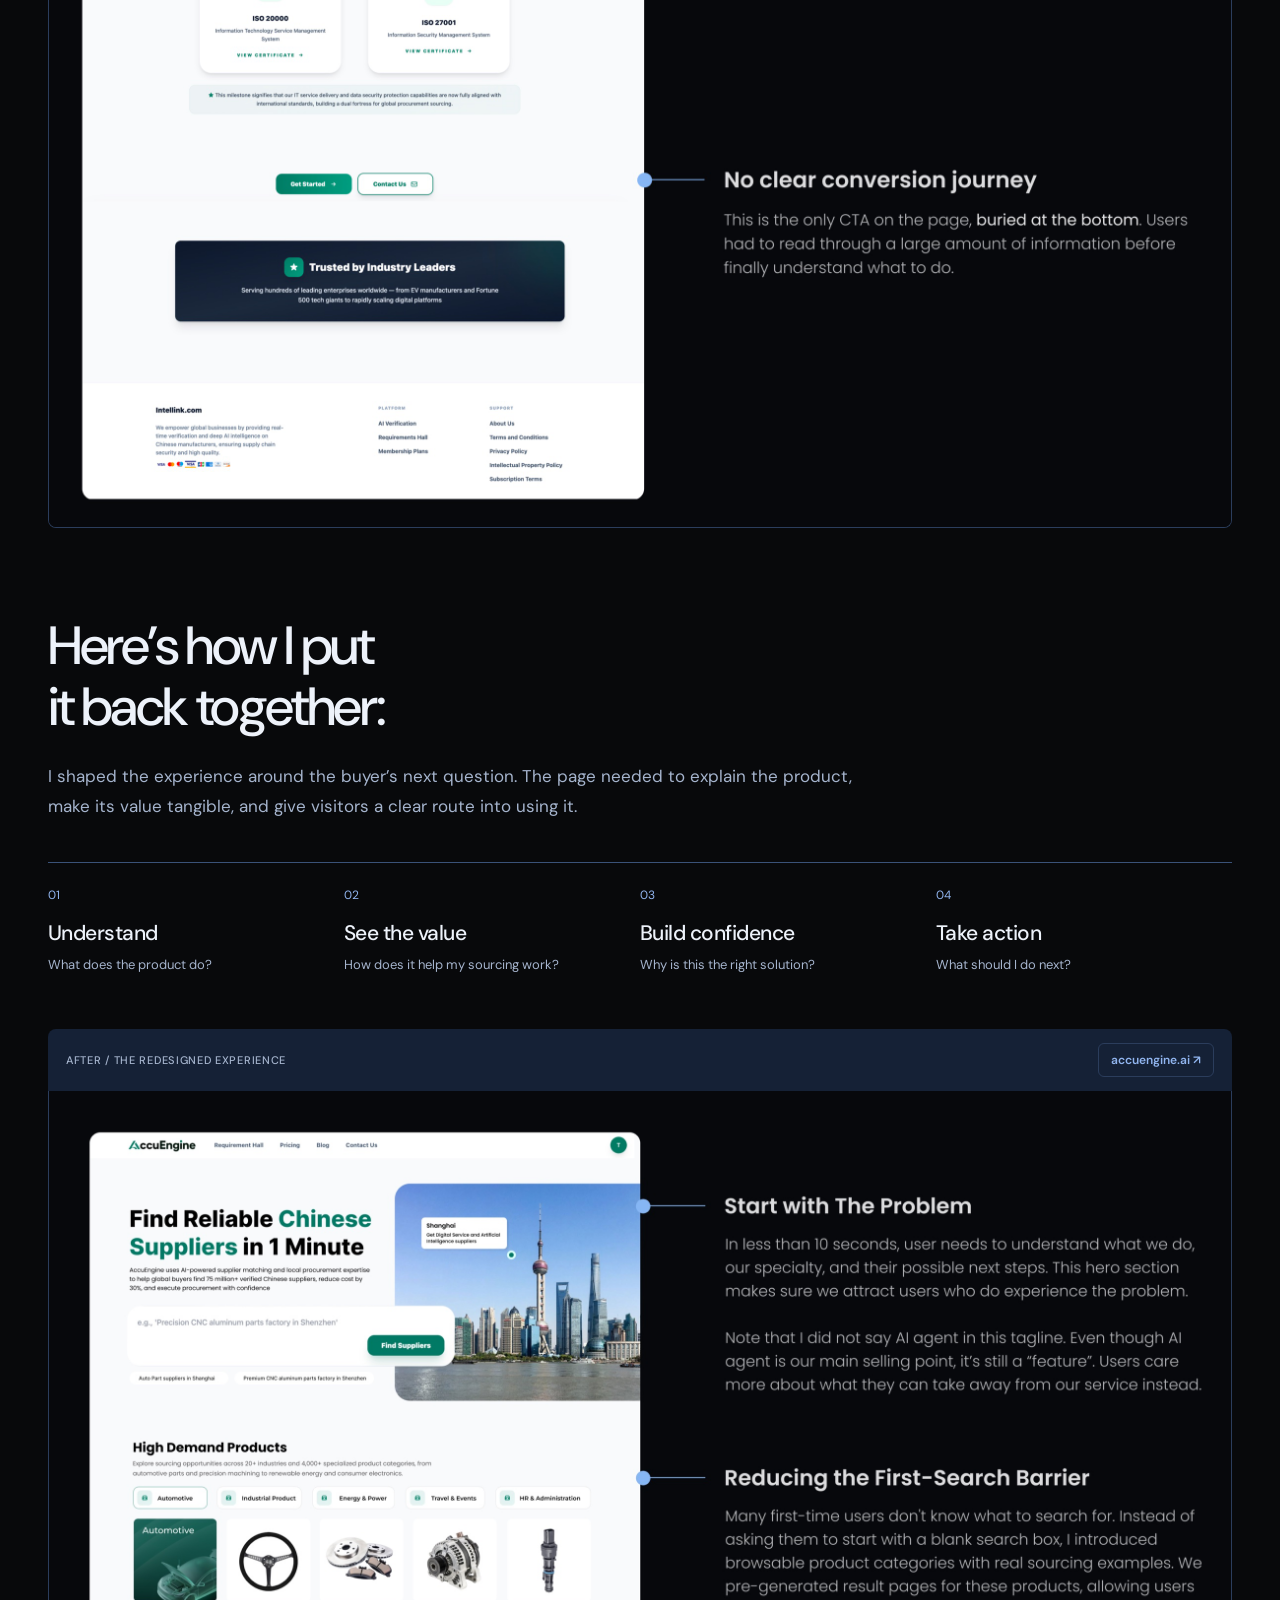
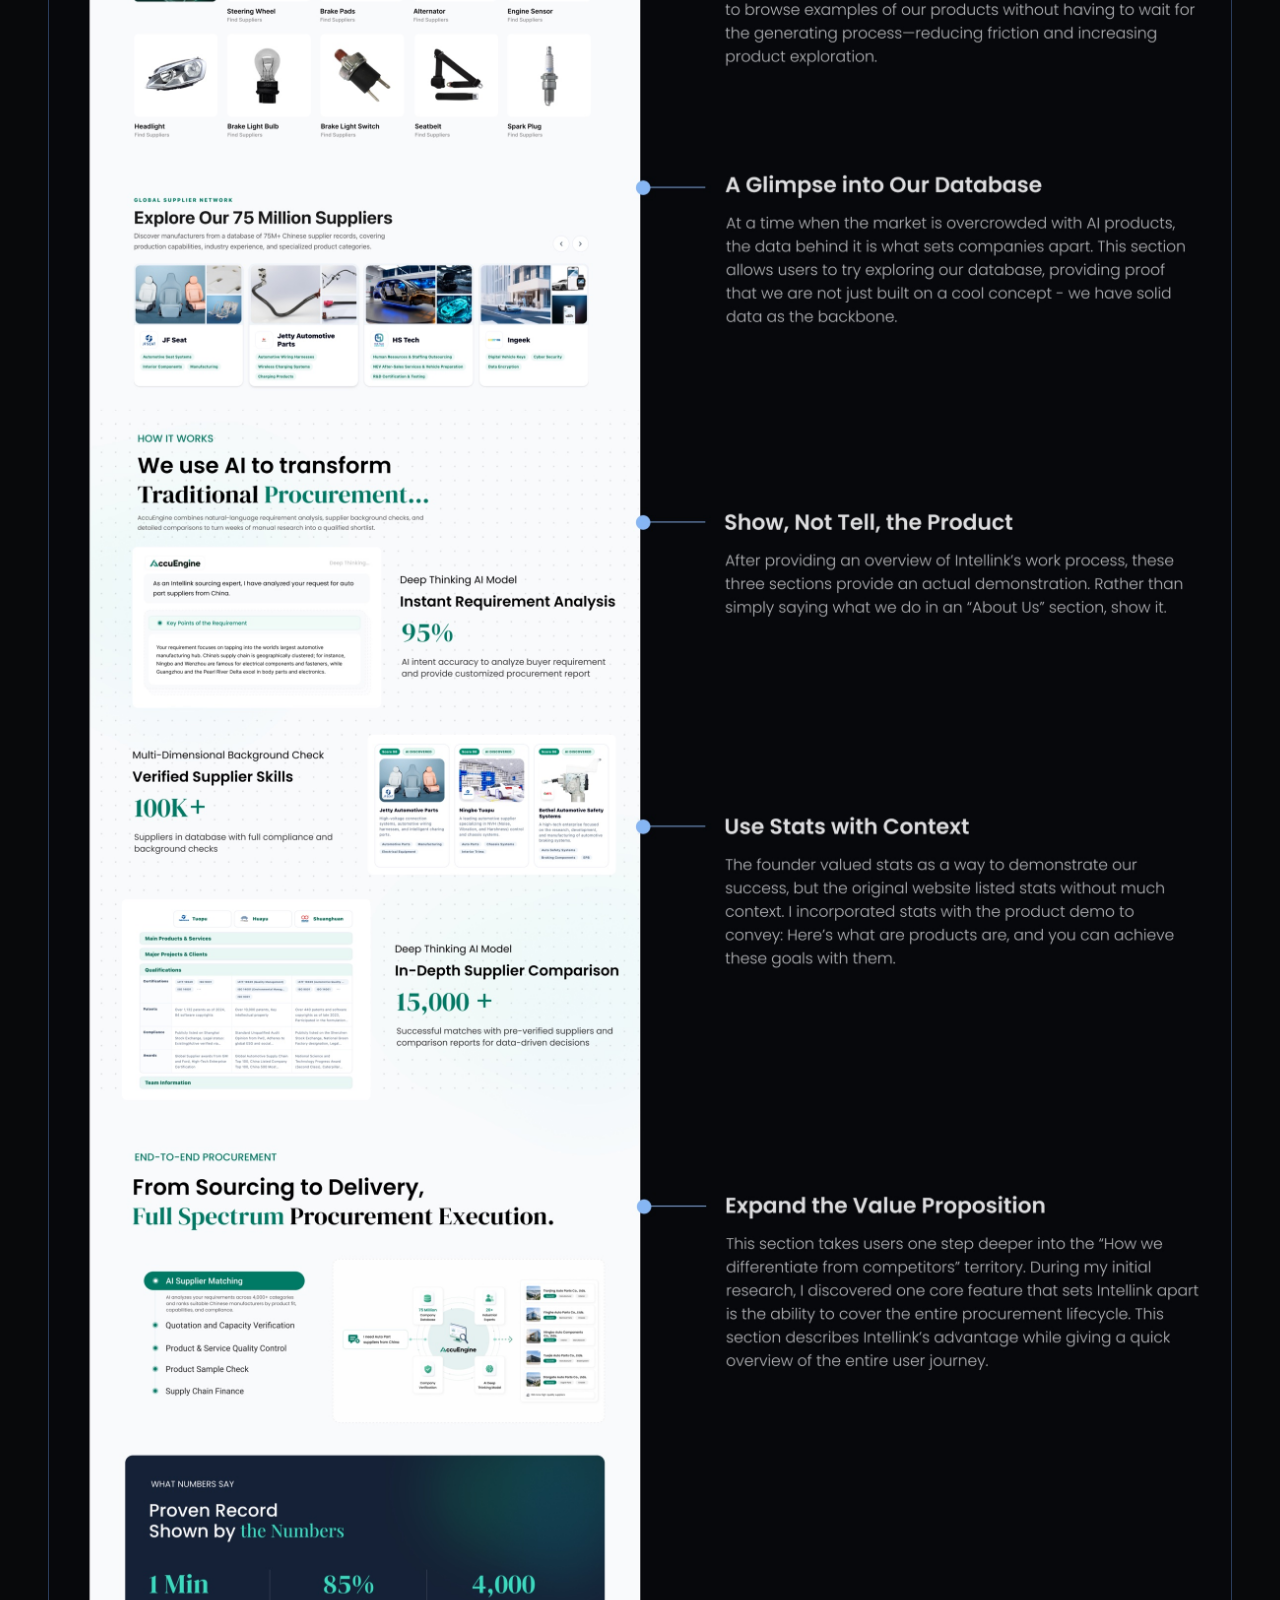
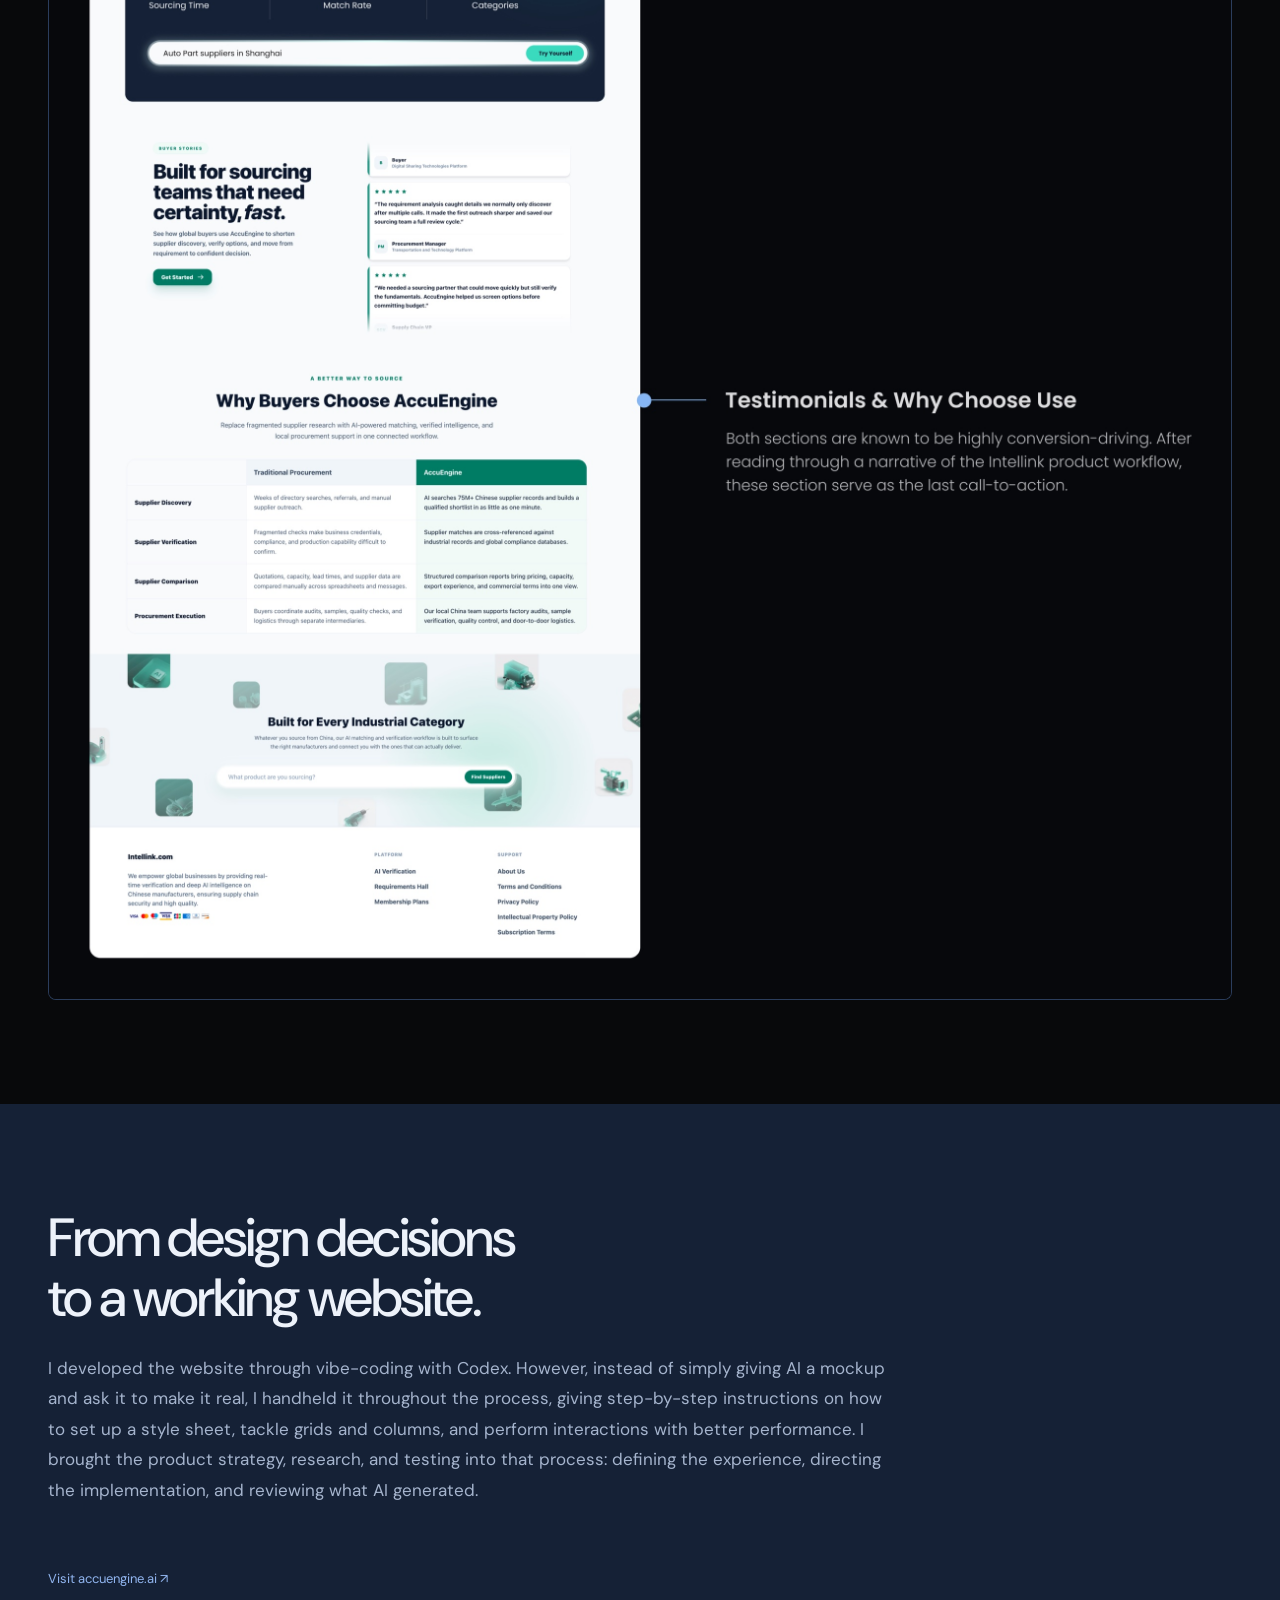
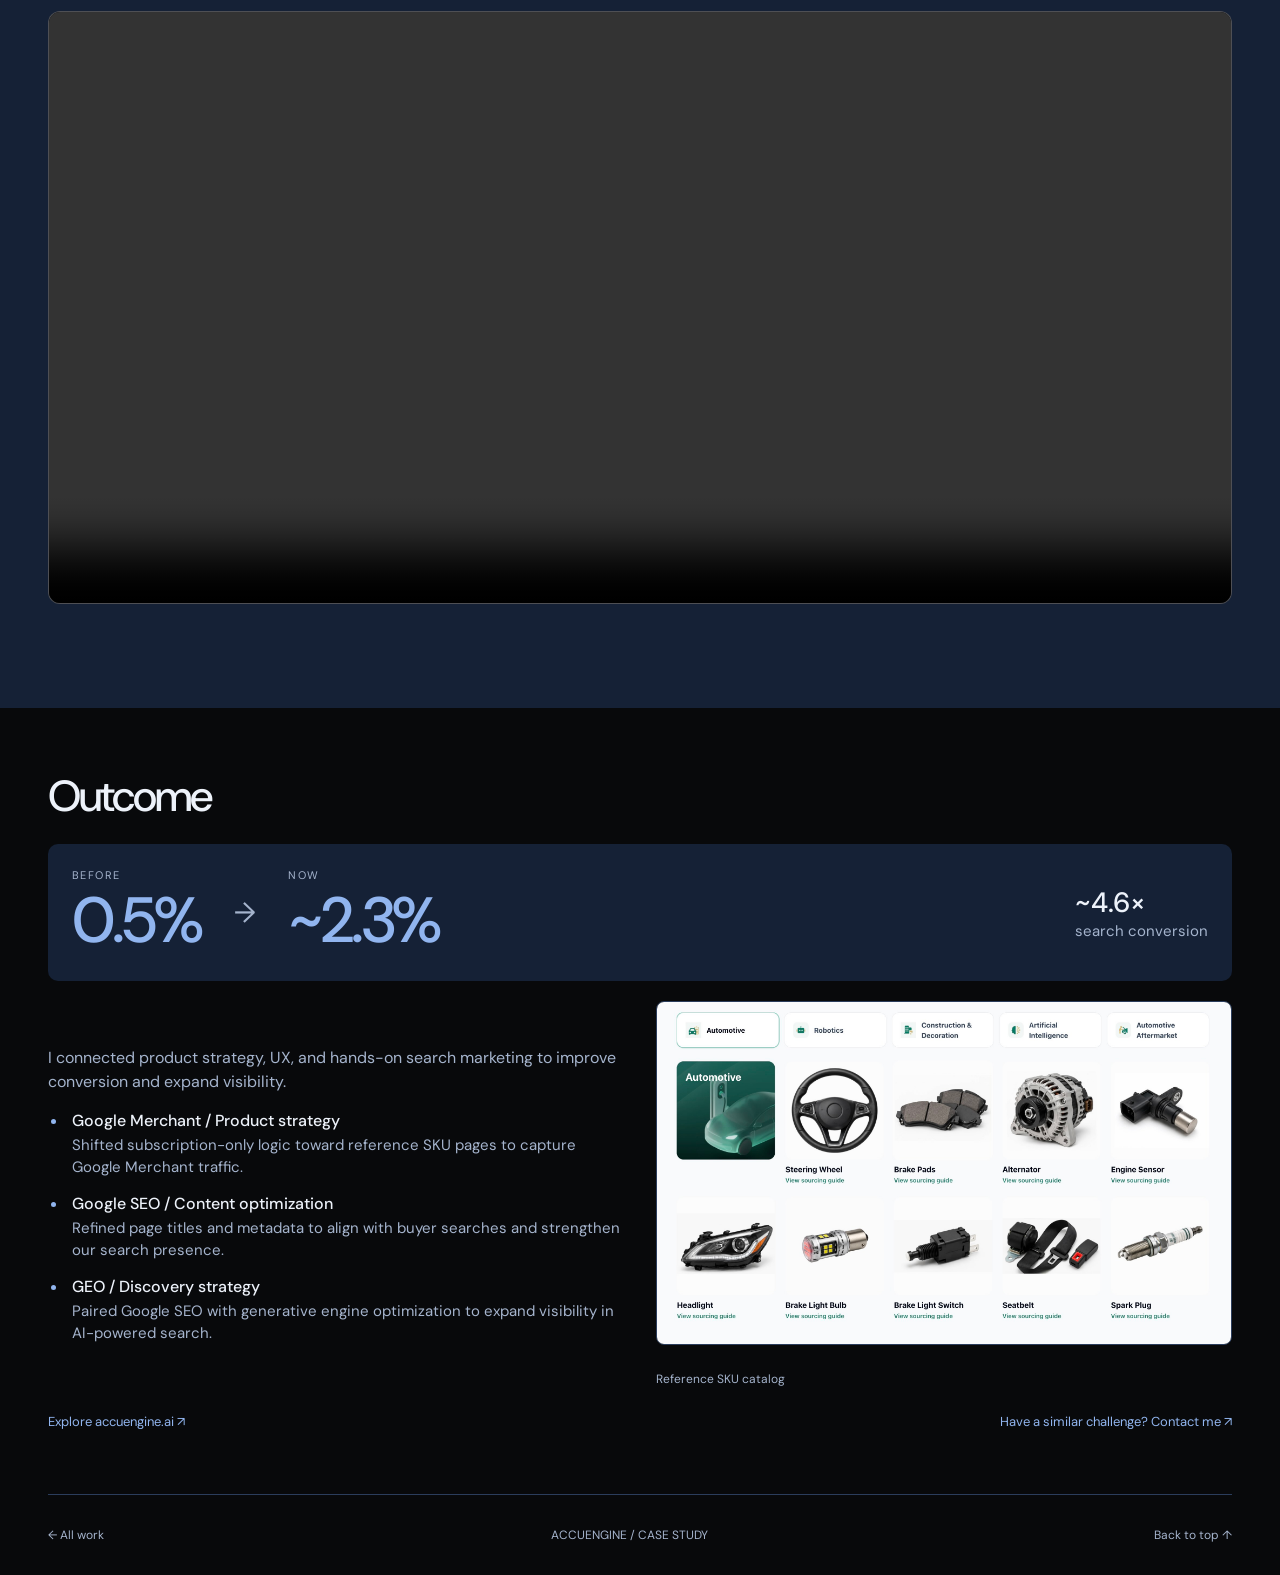
==== commit fc9cb7f7: "insigmind and accuengine finish editing" ====
--- a/accuengine/accuengine.html
+++ b/accuengine/accuengine.html
@@ -35,12 +35,10 @@
         </div>
       </figure>
     </header>
-
     <section class="section wrap" id="opportunity">
       <h2>The ads brought people in.<br>The page needed to carry them forward.</h2>
       <p class="body-copy">AccuEngine is an international AI-powered procurement site that connects global buyers with suppliers.</p>
       <div class="old-site-baseline" aria-label="Original website before redesign">
-        <div class="old-site-heading"><p class="eyebrow">BEFORE THE REDESIGN / ORIGINAL WEBSITE</p></div>
         <div class="old-site-evidence">
           <div class="old-site-copy">
             <div class="old-site-context"><h3>AI was the sole designer and developer.</h3><p>The founders asked AI to create an international website in a short amount of time. With limited guidance along the way, the site launched without a defined product strategy or a process for understanding users. They ran Google SEO and the result wasn't great. The click-through rate was pretty high, but the conversion rate was low, indicating friction after the initial interest.</p></div>
@@ -55,28 +53,47 @@
           </figure>
         </div>
       </div>
-      <div class="goal"><p class="eyebrow">GOAL</p><h3>Redesign the landing page to improve Upper and Mid-Funnel conversion</h3><figure class="light-visual"><img src="Goal Visual.svg" alt="Goal visual illustrating the conversion funnel" loading="lazy"></figure></div>
+      <div class="goal"><h3>Redesign the landing page to improve Upper and Mid-Funnel conversion</h3><figure class="light-visual"><img src="Goal Visual.svg" alt="Goal visual illustrating the conversion funnel" loading="lazy"></figure></div>
     </section>
-
     <section class="section wrap" id="experience">
-      <p class="eyebrow">03 / USER EXPERIENCE + INFORMATION HIERARCHY</p>
       <h2>Let’s break apart<br>the current website!</h2>
       <p class="body-copy">Before rearranging the interface, I looked at the story it was telling and the questions it left unanswered. Research and testing helped me examine the experience beyond its appearance, with attention to whether a buyer could understand the value and move forward.</p>
-      <div class="audit-summary"><span class="eyebrow">OVERALL ISSUE</span><h3>The page contained lots of information, but not an engaging narrative.</h3><p class="body-copy">Users were exposed to sections about maps, industries, statistics, and company information without understanding how those pieces connected. As a result, visitors never reached a clear answer to three critical questions:</p><ol class="buyer-questions"><li>What does AccuEngine do?</li><li>Why is it different?</li><li>What should I do next?</li></ol></div>
-      <figure class="artifact"><div class="artifact-label"><span>BEFORE / WEBSITE AUDIT</span></div><div class="artifact-image"><img src="current-website.png" alt="Original procurement website with design audit annotations" loading="lazy" width="3852" height="5856"></div></figure>
-      <div class="subsection-heading"><p class="eyebrow">FROM INFORMATION TO A NARRATIVE</p><h2>Here’s how I put<br>it back together:</h2><p class="body-copy">I shaped the experience around the buyer’s next question. The page needed to explain the product, make its value tangible, and give visitors a clear route into using it.</p></div>
+      <div class="audit-summary"><h3>The page contained lots of information, but not an engaging narrative.</h3><p class="body-copy">Users were exposed to sections about maps, industries, statistics, and company information without understanding how those pieces connected. As a result, visitors never reached a clear answer to three critical questions:</p><ol class="buyer-questions"><li>What does AccuEngine do?</li><li>Why is it different?</li><li>What should I do next?</li></ol></div>
+      <figure class="artifact"><div class="artifact-label"><span>BEFORE / WEBSITE AUDIT</span></div><div class="artifact-image"><img src="current-website.jpg" alt="Original procurement website with design audit annotations" loading="lazy" width="2400" height="3648"></div></figure>
+      <div class="subsection-heading"><h2>Here’s how I put<br>it back together:</h2><p class="body-copy">I shaped the experience around the buyer’s next question. The page needed to explain the product, make its value tangible, and give visitors a clear route into using it.</p></div>
       <ol class="journey"><li><span>01</span><h3>Understand</h3><p>What does the product do?</p></li><li><span>02</span><h3>See the value</h3><p>How does it help my sourcing work?</p></li><li><span>03</span><h3>Build confidence</h3><p>Why is this the right solution?</p></li><li><span>04</span><h3>Take action</h3><p>What should I do next?</p></li></ol>
-      <figure class="artifact"><div class="artifact-label"><span>AFTER / THE REDESIGNED EXPERIENCE</span><a class="button accuengine-site-button" href="https://accuengine.ai">accuengine.ai ↗</a></div><div class="artifact-image"><img src="new-website.png" alt="Redesigned procurement landing page with the complete design rationale" loading="lazy" width="3939" height="10635"></div></figure>
+      <figure class="artifact"><div class="artifact-label"><span>AFTER / THE REDESIGNED EXPERIENCE</span><a class="button accuengine-site-button" href="https://accuengine.ai">accuengine.ai ↗</a></div><div class="artifact-image"><img src="new-website.jpg" alt="Redesigned procurement landing page with the complete design rationale" loading="lazy" width="2400" height="6311"></div></figure>
     </section>
-
     <section class="section green-band" id="build"><div class="wrap">
-      <p class="eyebrow">04 / AI-ASSISTED CODING</p><h2>From design decisions<br>to a working website.</h2>
-      <p class="body-copy">I developed the website through vibe-coding with Codex. However, instead of simply giving AI a mockup and ask it to make it real, I handheld it throughout the process, giving step-by-step instructions on how to set up a style sheet, tackle grids and columns, and perform interactions with better performance.I brought the product strategy, research, and testing into that process: defining the experience, directing the implementation, and reviewing what AI generated.</p>
-      <div class="demo-heading"><span class="eyebrow">THE WEBSITE IN ACTION</span><a href="https://accuengine.ai">Visit accuengine.ai ↗</a></div>
+      <h2>From design decisions<br>to a working website.</h2>
+      <p class="body-copy">I developed the website through vibe-coding with Codex. However, instead of simply giving AI a mockup and ask it to make it real, I handheld it throughout the process, giving step-by-step instructions on how to set up a style sheet, tackle grids and columns, and perform interactions with better performance. I brought the product strategy, research, and testing into that process: defining the experience, directing the implementation, and reviewing what AI generated.</p>
+      <div class="demo-heading"><a href="https://accuengine.ai">Visit accuengine.ai ↗</a></div>
       <figure class="demo"><video controls autoplay muted loop playsinline preload="metadata" aria-label="AccuEngine website project walkthrough"><source src="../Insigmind/AccuEngineDemo.mp4" type="video/mp4">Your browser does not support embedded video. <a href="../Insigmind/AccuEngineDemo.mp4">Watch the website demo</a>.</video></figure>
     </div></section>
-
-    <section class="section wrap" id="outcome"><p class="eyebrow">05 / OUTCOME + REFLECTION</p><h2>Design the path.<br>Build the experience.</h2><div class="outcome-stat"><strong>↗ 5.5%</strong><span>Increase in Conversion Rate</span></div><p class="body-copy">My contribution was the direction behind the build: deciding what mattered to the business, understanding what buyers needed, and using research and testing to refine the experience. AI helped me implement those decisions quickly, while I kept the work connected to the conversion strategy from the first brief through the working site.</p><p class="body-copy">The website now carries the AccuEngine brand at <a href="https://accuengine.ai">accuengine.ai</a>.</p><aside class="contact"><p class="eyebrow">HAVE A SIMILAR CHALLENGE?</p><h3>A clearer story.<br>A website built to convert.</h3><p>This is a standard example of my work in designing and building conversion-driven websites. If you’d like to make something similar, reach out to me!</p><a class="button" href="../index.html#contact">Contact Me ↗</a></aside></section>
+    <section class="section wrap" id="outcome">
+      <h2>Outcome</h2>
+      <div class="outcome-comparison" aria-label="Search conversion increased from 0.5% to approximately 2.3%, about 4.6 times the previous rate">
+        <div><span>BEFORE</span><strong>0.5%</strong></div>
+        <span class="outcome-arrow" aria-hidden="true">→</span>
+        <div><span>NOW</span><strong>~2.3%</strong></div>
+        <p><b>~4.6×</b> search conversion</p>
+      </div>
+      <div class="outcome-details">
+      <div class="outcome-copy">
+      <p class="body-copy outcome-intro">I connected product strategy, UX, and hands-on search marketing to improve conversion and expand visibility.</p>
+      <ul class="outcome-highlights">
+        <li><strong>Google Merchant / Product strategy</strong><span>Shifted subscription-only logic toward reference SKU pages to capture Google Merchant traffic.</span></li>
+        <li><strong>Google SEO / Content optimization</strong><span>Refined page titles and metadata to align with buyer searches and strengthen our search presence.</span></li>
+        <li><strong>GEO / Discovery strategy</strong><span>Paired Google SEO with generative engine optimization to expand visibility in AI-powered search.</span></li>
+      </ul>
+      </div>
+      <figure class="outcome-sku">
+        <img src="SKU.jpg" alt="Reference SKU catalog featuring automotive products and links to their sourcing guides" width="2126" height="1268" loading="lazy">
+        <figcaption>Reference SKU catalog</figcaption>
+      </figure>
+      </div>
+      <div class="outcome-links"><a href="https://accuengine.ai">Explore accuengine.ai ↗</a><a href="../index.html#contact">Have a similar challenge? Contact me ↗</a></div>
+    </section>
   </main>
   <footer class="wrap"><a href="../index.html">← All work</a><span>ACCUENGINE / CASE STUDY</span><a href="#top">Back to top ↑</a></footer>
   <a class="back-to-top" href="#top" aria-label="Back to top" hidden>↑</a>
@@ -87,7 +104,6 @@
     window.addEventListener('resize', updateBackToTop);
     window.addEventListener('pageshow', updateBackToTop);
     updateBackToTop();
-
     const heroVisual = document.querySelector('.hero-visual');
     const heroFrame = document.querySelector('.hero-device-frame');
     const reducedMotion = window.matchMedia('(prefers-reduced-motion: reduce)');
--- a/accuengine/accuengine.css
+++ b/accuengine/accuengine.css
@@ -9,8 +9,8 @@
 figure { margin:0; }
 .wrap { width:min(1200px,calc(100% - 96px)); margin-inline:auto; }
 .section { padding-block:104px; }
-.site-nav { position:fixed; inset:0 0 auto; z-index:100; display:flex; justify-content:space-between; align-items:center; padding:28px 48px; background:#08090bd9; backdrop-filter:blur(16px); }
-.site-nav .nav-logo { color:var(--ink); font-size:24px; font-weight:500; letter-spacing:-1px; }
+.site-nav { position:absolute; inset:0 0 auto; z-index:100; display:flex; justify-content:space-between; align-items:center; padding:28px 48px; background:transparent; }
+.site-nav .nav-logo { padding:10px 16px; border-radius:12px; background:rgba(0,0,0,.6); -webkit-backdrop-filter:blur(16px); backdrop-filter:blur(16px); color:var(--ink); font-size:24px; font-weight:500; letter-spacing:-1px; }
 .site-nav .nav-logo span { color:#8b9cb5; }
 .site-nav .nav-connect { display:inline-flex; align-items:center; padding:11px 20px; border:1px solid #a9c6fa40; border-radius:999px; background:#142033; color:#e6edf7; font-size:13px; }
 .site-nav .nav-connect:hover { background:#243553; border-color:#a9c6fa80; }
@@ -192,3 +192,35 @@
 .accuengine-site-button:hover { color:var(--ink); background:#2b3d5c; }
 
 .artifact-label .accuengine-site-button { margin:0; padding:8px 12px; border:1px solid var(--line); color:var(--blue); font-size:12px; letter-spacing:0; white-space:nowrap; }
+
+/* Compact outcome summary */
+#outcome { padding-block:64px; }
+#outcome .eyebrow { margin-bottom:16px; }
+#outcome h2 { font-size:clamp(30px,3.4vw,44px); }
+.outcome-comparison { display:flex; align-items:center; gap:32px; padding:24px; margin-bottom:20px; background:var(--band); border-radius:10px; }
+.outcome-comparison>div { display:grid; gap:4px; }
+.outcome-comparison>div>span { color:var(--muted); font-size:11px; letter-spacing:1.4px; }
+.outcome-comparison strong { color:var(--blue); font-size:clamp(40px,5vw,64px); font-weight:500; line-height:1.1; letter-spacing:-.05em; }
+.outcome-arrow { color:var(--muted); font-size:28px; }
+.outcome-comparison p { margin:0 0 0 auto; color:var(--muted); font-size:15px; }
+.outcome-comparison b { display:block; color:var(--ink); font-size:28px; font-weight:500; }
+.outcome-intro { font-size:16px; line-height:1.5; margin-bottom:16px; }
+.outcome-highlights { display:grid; gap:14px; margin:0; padding-left:20px; }
+.outcome-highlights li { padding-left:4px; color:var(--blue); }
+.outcome-highlights strong { display:block; margin-bottom:3px; color:var(--ink); font-size:16px; font-weight:500; }
+.outcome-highlights li>span { display:block; color:var(--muted); font-size:15px; line-height:1.5; }
+.outcome-links { display:flex; justify-content:space-between; flex-wrap:wrap; gap:16px; margin-top:24px; color:var(--blue); font-size:13px; }
+@media (max-width:600px) {
+  #outcome { padding-block:48px; }
+  .outcome-comparison { gap:16px; flex-wrap:wrap; }
+  .outcome-comparison p { margin-left:0; }
+  .outcome-comparison b { font-size:22px; }
+}
+
+.outcome-details { display:grid; grid-template-columns:1fr 1fr; gap:32px; align-items:center; }
+.outcome-sku { min-width:0; }
+.outcome-sku img { width:100%; height:auto; border:1px solid var(--line); border-radius:8px; }
+.outcome-sku figcaption { margin-top:8px; color:var(--muted); font-size:12px; }
+@media (max-width:800px) {
+  .outcome-details { grid-template-columns:1fr; gap:24px; }
+}
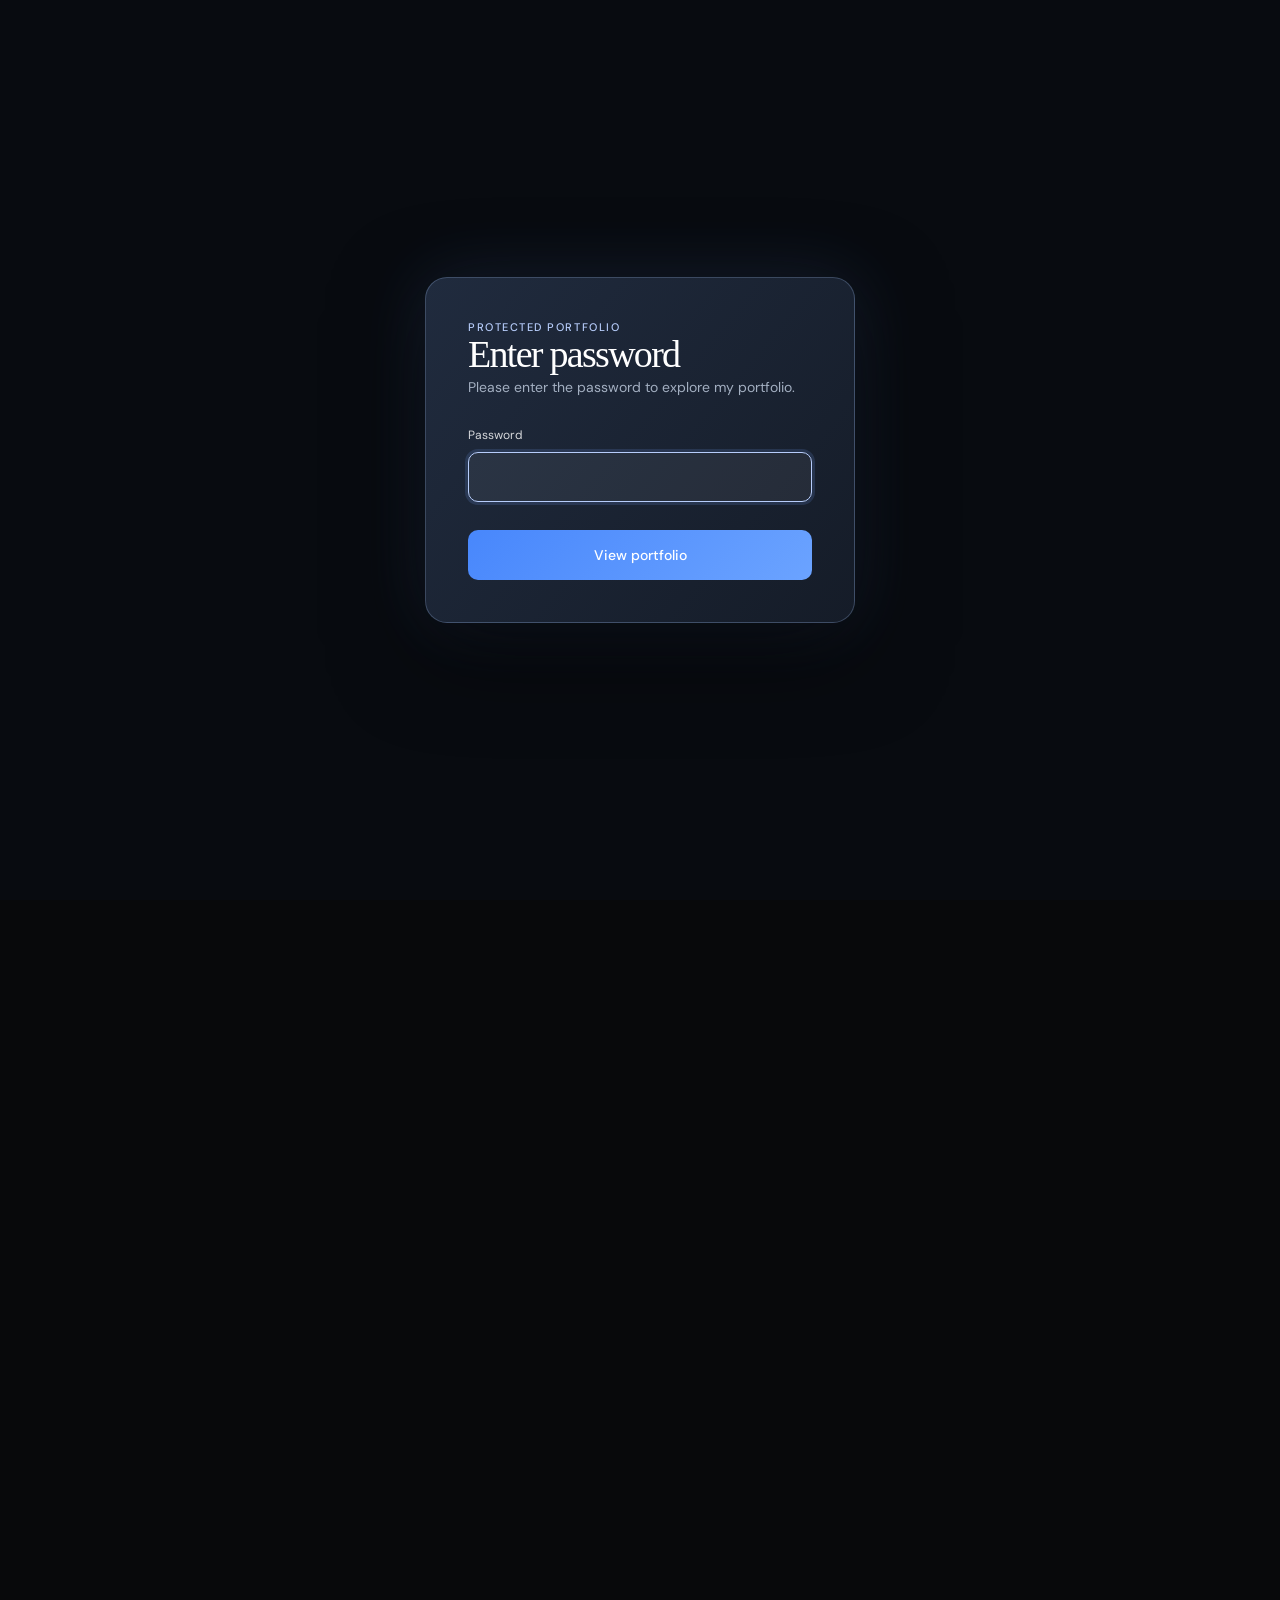
==== commit 2a4a97ed: "half of AR HUD and all of play" ====
--- a/accuengine/accuengine.html
+++ b/accuengine/accuengine.html
@@ -9,6 +9,10 @@
   <link rel="preconnect" href="https://fonts.gstatic.com" crossorigin>
   <link href="https://fonts.googleapis.com/css2?family=DM+Sans:wght@400;500;600;700&display=swap" rel="stylesheet">
   <link rel="stylesheet" href="accuengine.css">
+  <link rel="stylesheet" href="../site-password.css">
+  <script src="../site-password.js"></script>
+  <link href="https://fonts.googleapis.com/css2?family=DM+Sans:wght@400;500&family=Instrument+Serif:ital@0;1&display=swap" rel="stylesheet">
+  <link rel="stylesheet" href="../case-study-footer.css">
 </head>
 <body id="top">
   <a class="skip-link" href="#main">Skip to content</a>
@@ -95,7 +99,19 @@
       <div class="outcome-links"><a href="https://accuengine.ai">Explore accuengine.ai ↗</a><a href="../index.html#contact">Have a similar challenge? Contact me ↗</a></div>
     </section>
   </main>
-  <footer class="wrap"><a href="../index.html">← All work</a><span>ACCUENGINE / CASE STUDY</span><a href="#top">Back to top ↑</a></footer>
+
+  <footer class="contact-footer" id="contact" aria-labelledby="contact-title">
+    <p class="contact-eyebrow">GOOD THINGS START WITH A HELLO</p>
+    <h2 id="contact-title">Let’s build something <em>good.</em></h2>
+    <div class="contact-email">
+      <span>zhizhuangchen99@gmail.com</span>
+    </div>
+    <div class="contact-bottom">
+      <a class="contact-home-button" href="../index.html">← Back to home</a>
+      <p>© 2026 Tina Chen</p>
+      <a href="#top">Back to top <span aria-hidden="true">↑</span></a>
+    </div>
+  </footer>
   <a class="back-to-top" href="#top" aria-label="Back to top" hidden>↑</a>
   <script>
     const backToTop = document.querySelector('.back-to-top');
--- a/site-password.css
+++ b/site-password.css
@@ -0,0 +1,119 @@
+html.site-locked { overflow: hidden; }
+html.site-locked body > :not(.site-password-gate) { visibility: hidden !important; }
+.site-password-gate, .site-password-gate * { box-sizing: border-box; }
+.site-password-gate { font-family: 'DM Sans', sans-serif; color: #fff; overflow-y: auto; }
+.site-password-gate p, .site-password-gate h2 { margin: 0; }
+.site-password-gate {
+  position: fixed;
+  inset: 0;
+  z-index: 1000;
+  display: grid;
+  padding: 24px;
+  place-items: center;
+  background: rgba(1, 1, 13, 0.48);
+  opacity: 1;
+  visibility: visible;
+  transition: opacity 240ms ease, visibility 240ms ease;
+}
+
+.site-password-gate[aria-hidden='true'] {
+  opacity: 0;
+  pointer-events: none;
+  visibility: hidden;
+}
+
+.site-password-gate__card {
+  width: min(100%, 430px);
+  padding: 42px;
+  border: 1px solid #a9c6fa40;
+  border-radius: 22px;
+  background: linear-gradient(130deg, #202b3e, #151c28);
+  box-shadow: 0 28px 90px rgba(0, 0, 0, 0.56), 0 0 70px rgba(113, 155, 242, 0.16);
+  backdrop-filter: blur(24px);
+  -webkit-backdrop-filter: blur(24px);
+}
+
+.site-password-gate__eyebrow {
+  margin-bottom: 14px;
+  color: #b7cdfb;
+  font-size: 11px;
+  font-weight: 500;
+  letter-spacing: 0.14em;
+  text-transform: uppercase;
+}
+
+.site-password-gate__title {
+  color: #fff;
+  font-family: 'DM Serif Display', serif;
+  font-size: 38px;
+  font-weight: 400;
+  line-height: 1.1;
+}
+
+.site-password-gate__copy {
+  margin-top: 14px;
+  color: #a3afc1;
+  font-size: 14px;
+  line-height: 1.6;
+}
+
+.site-password-gate__label {
+  display: block;
+  margin: 28px 0 9px;
+  color: rgba(255, 255, 255, 0.82);
+  font-size: 12px;
+}
+
+.site-password-gate__input {
+  width: 100%;
+  height: 50px;
+  padding: 0 15px;
+  border: 1px solid rgba(255, 255, 255, 0.18);
+  border-radius: 10px;
+  outline: none;
+  background: rgba(255, 255, 255, 0.06);
+  color: #fff;
+  font: inherit;
+  transition: border-color 180ms ease, box-shadow 180ms ease;
+}
+
+.site-password-gate__input:focus {
+  border-color: #b7cdfb;
+  box-shadow: 0 0 0 3px rgba(113, 155, 242, 0.16);
+}
+
+.site-password-gate__input[aria-invalid='true'] {
+  border-color: rgba(255, 112, 129, 0.85);
+}
+
+.site-password-gate__error {
+  min-height: 19px;
+  margin-top: 8px;
+  color: #ff8c9a;
+  font-size: 12px;
+}
+
+.site-password-gate__button {
+  width: 100%;
+  height: 50px;
+  margin-top: 9px;
+  border: 0;
+  border-radius: 10px;
+  background: linear-gradient(135deg, #4887fc 0%, #6ba3ff 100%);
+  color: #fff;
+  cursor: pointer;
+  font: inherit;
+  font-size: 14px;
+  font-weight: 500;
+  transition: filter 180ms ease, transform 180ms ease;
+}
+
+.site-password-gate__button:hover,
+.site-password-gate__button:focus-visible {
+  filter: brightness(1.1);
+  transform: translateY(-1px);
+}
+
+
+.site-password-gate { background: #080b10; z-index: 2147483647; }
+@media (max-width: 768px) { .site-password-gate__card { padding: 32px 24px; } }
--- a/case-study-footer.css
+++ b/case-study-footer.css
@@ -0,0 +1,99 @@
+/* Footer */
+.contact-footer {
+  padding: 88px 48px 28px;
+  padding-left: calc(max(0px, (100% - 1440px) / 2) + clamp(64px, 8vw, 120px));
+  border-top: 1px solid #ffffff18;
+  background: radial-gradient(ellipse at 15% 0%, #16284366, transparent 65%), #080b10;
+  font-family: 'DM Sans', sans-serif;
+  scroll-margin-top: 80px;
+}
+
+.contact-eyebrow {
+  color: #93a5bf;
+  font-size: 10px;
+  letter-spacing: 2px;
+}
+
+.contact-footer h2 {
+  margin: 20px 0 28px;
+  font-size: clamp(34px, 5vw, 64px);
+  font-weight: 400;
+  line-height: 1.15;
+  letter-spacing: -0.045em;
+}
+
+.contact-footer h2 em {
+  color: #b7cdfb;
+  font-family: 'Instrument Serif', Georgia, serif;
+  font-weight: 400;
+}
+
+.contact-email {
+  display: inline-flex;
+  align-items: center;
+  gap: 20px;
+  max-width: 100%;
+  padding-bottom: 12px;
+  border-bottom: 1px solid #b7cdfb55;
+  color: #e6edf7;
+  font-size: clamp(15px, 2.2vw, 26px);
+  text-decoration: none;
+  transition: color .2s, border-color .2s;
+}
+
+.contact-email > span:first-child { overflow-wrap: anywhere; }
+.contact-arrow { color: #d7edb6; transition: transform .2s; }
+.contact-footer a:focus-visible { outline: 2px solid #b7cdfb; outline-offset: 6px; }
+
+.contact-bottom {
+  display: flex;
+  justify-content: space-between;
+  align-items: center;
+  flex-wrap: wrap;
+  gap: 20px;
+  margin-top: 80px;
+  padding-top: 24px;
+  border-top: 1px solid #ffffff12;
+  color: #9caac0;
+  font-size: 12px;
+}
+
+.contact-bottom a { padding: 10px 0; color: #c6d1e2; text-decoration: none; }
+.contact-bottom a:hover { text-decoration: underline; text-underline-offset: 4px; }
+.contact-bottom a span { margin-left: 8px; }
+
+@media (prefers-reduced-motion: reduce) {
+  .contact-email, .contact-arrow { transition: none; }
+}
+
+
+/* Keep the homepage footer independent of each case study's layout. */
+footer.contact-footer {
+  display: block;
+  width: 100%;
+  max-width: none;
+  margin: 0;
+  box-sizing: border-box;
+  color: #f0f0f0;
+}
+.contact-footer h2 { max-width: none; }
+.contact-footer .contact-eyebrow { margin: 0; }
+.contact-footer .contact-bottom p { margin: 0; }
+.contact-bottom .contact-home-button {
+  display: inline-flex;
+  align-items: center;
+  padding: 12px 20px;
+  border: 1px solid #a9c6fa40;
+  border-radius: 10px;
+  background: #142033;
+  color: #e6edf7;
+  font-size: 13px;
+}
+.contact-bottom .contact-home-button:hover {
+  background: #243553;
+  border-color: #a9c6fa80;
+  text-decoration: none;
+}
+@media (max-width: 768px) {
+  footer.contact-footer { padding-left: 24px; padding-right: 24px; }
+}
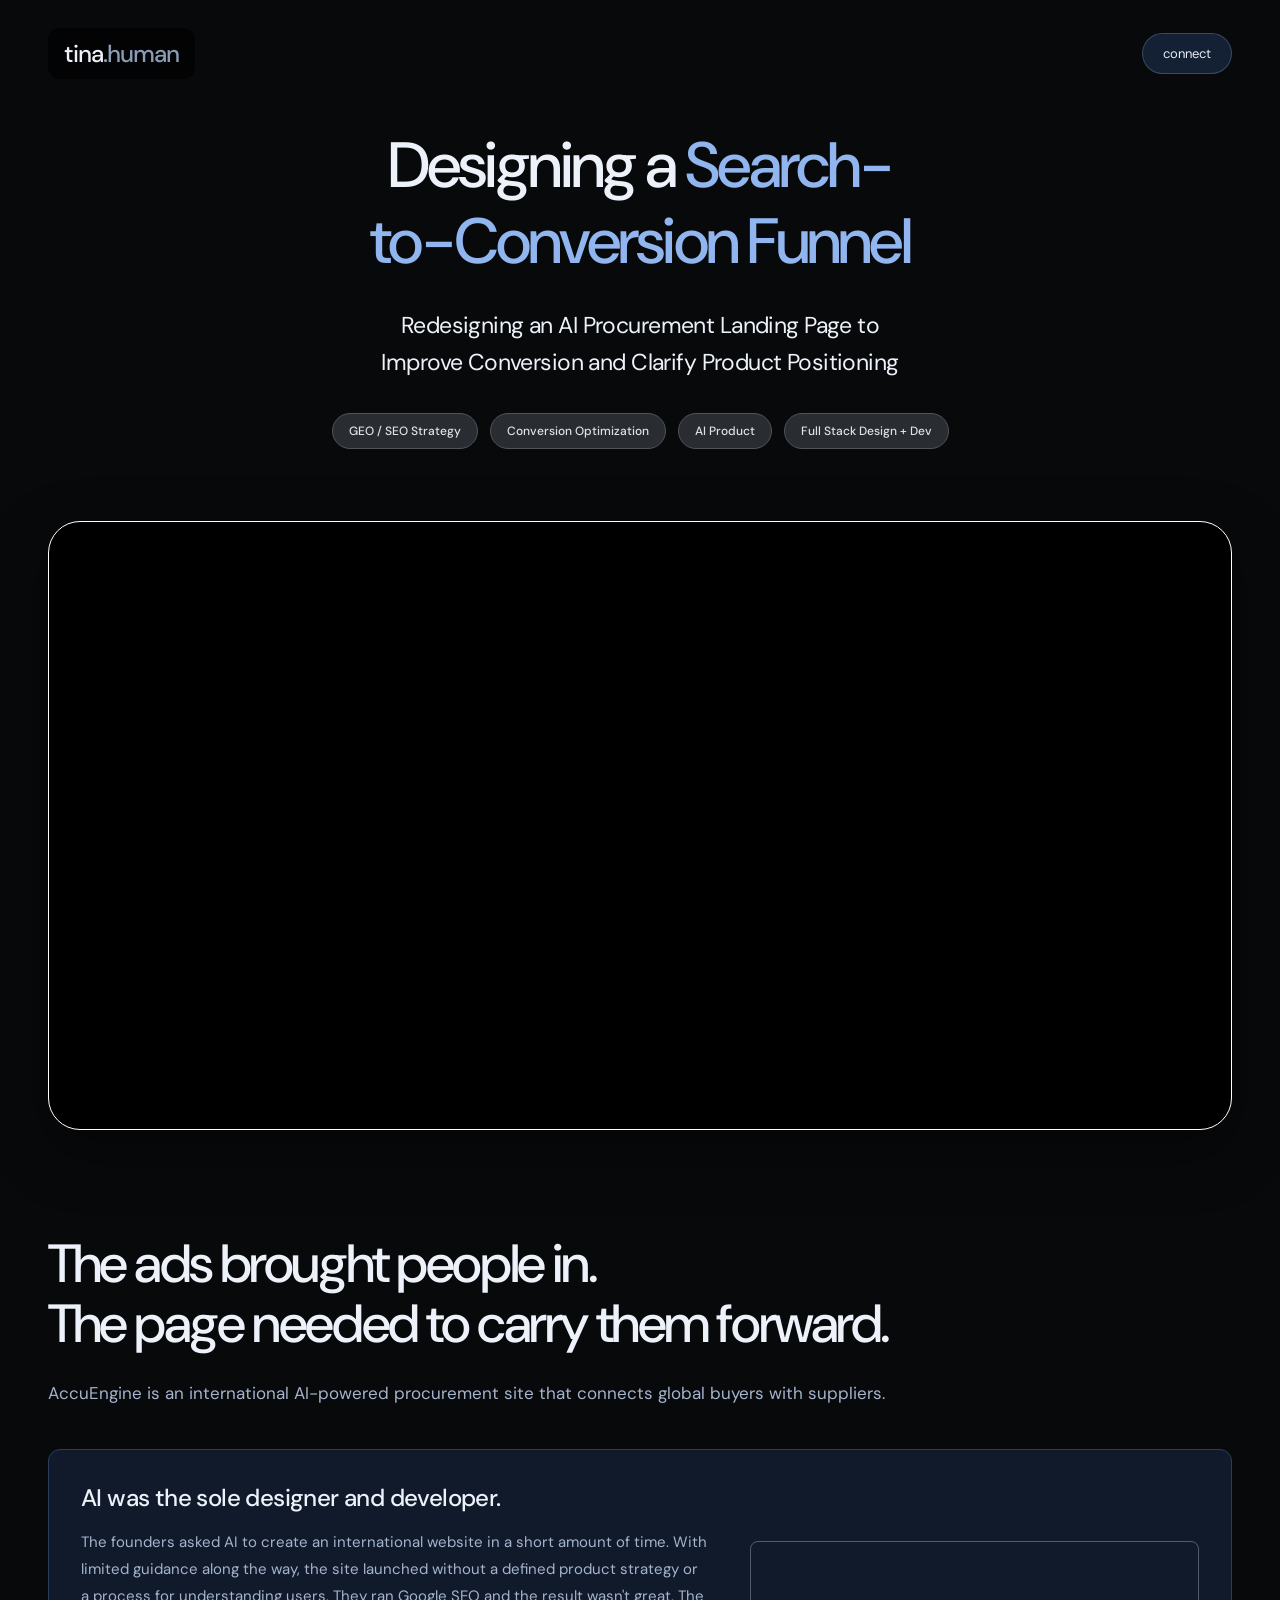
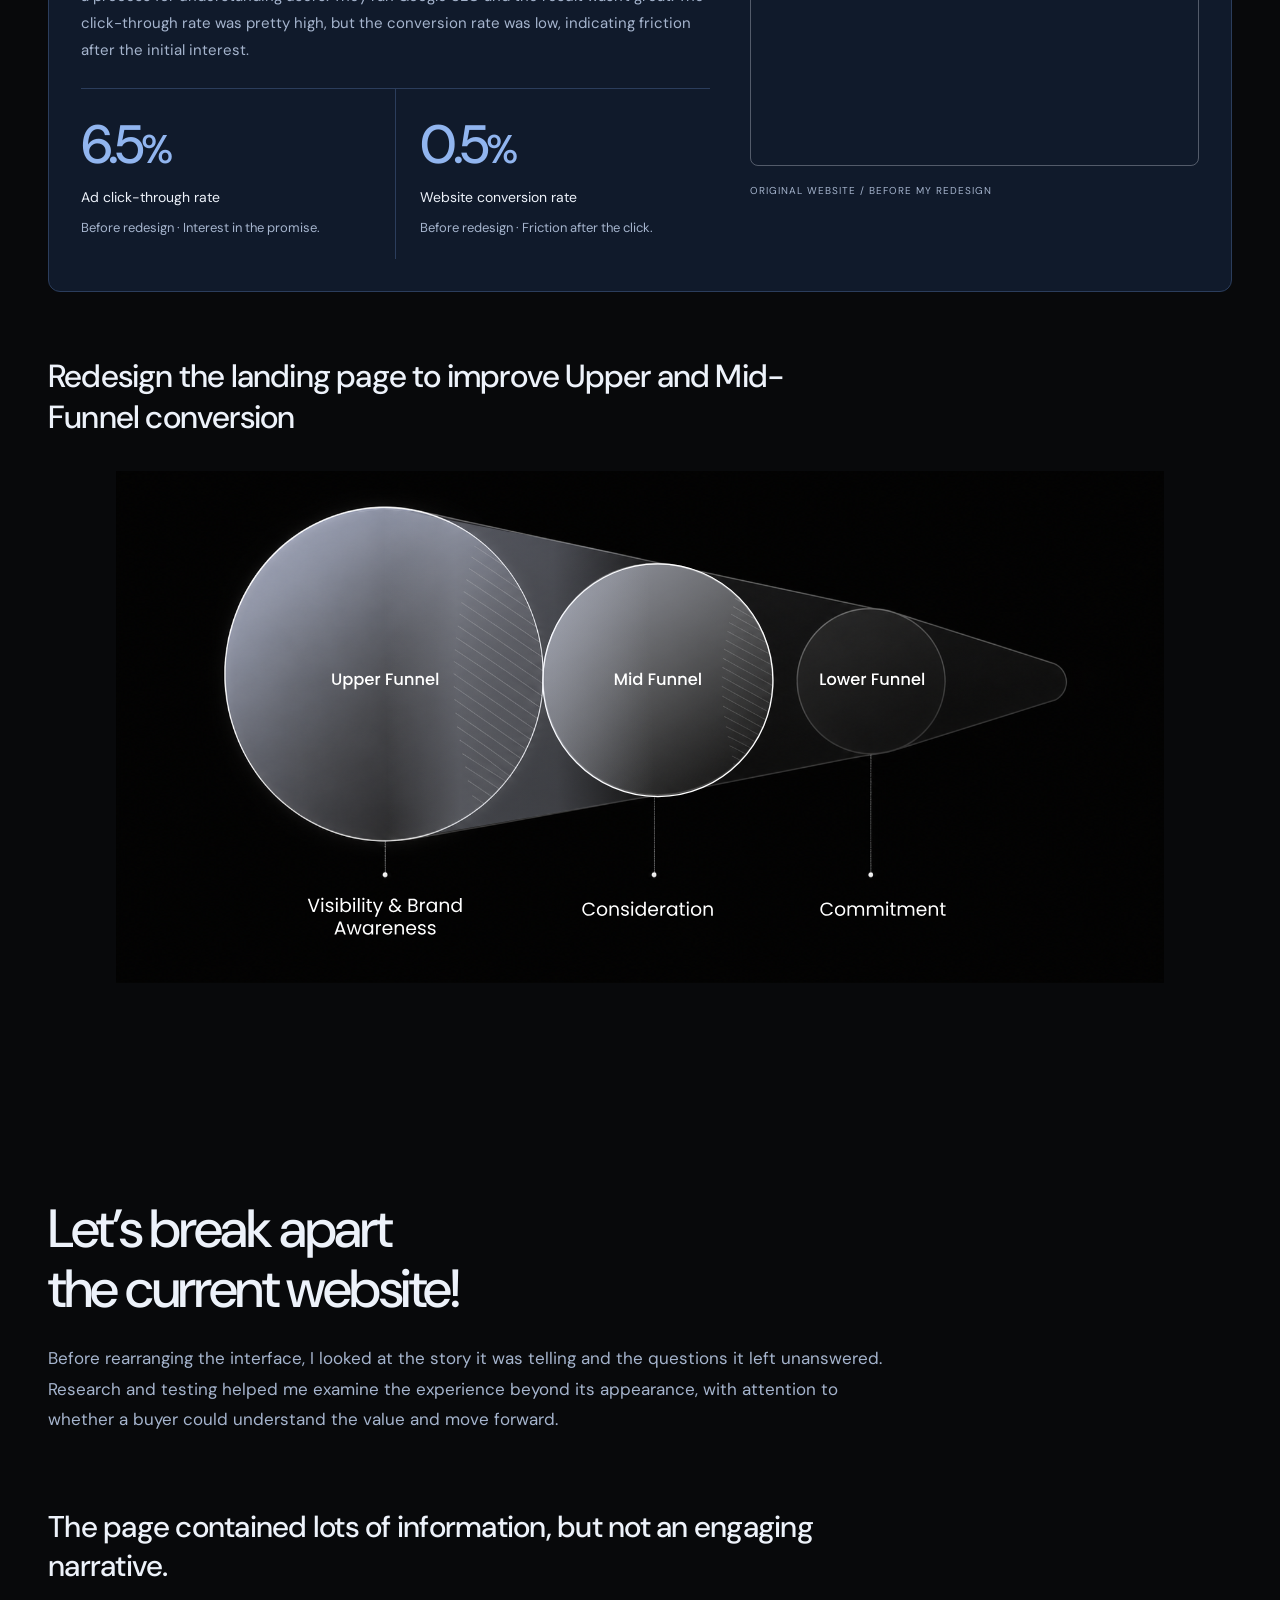
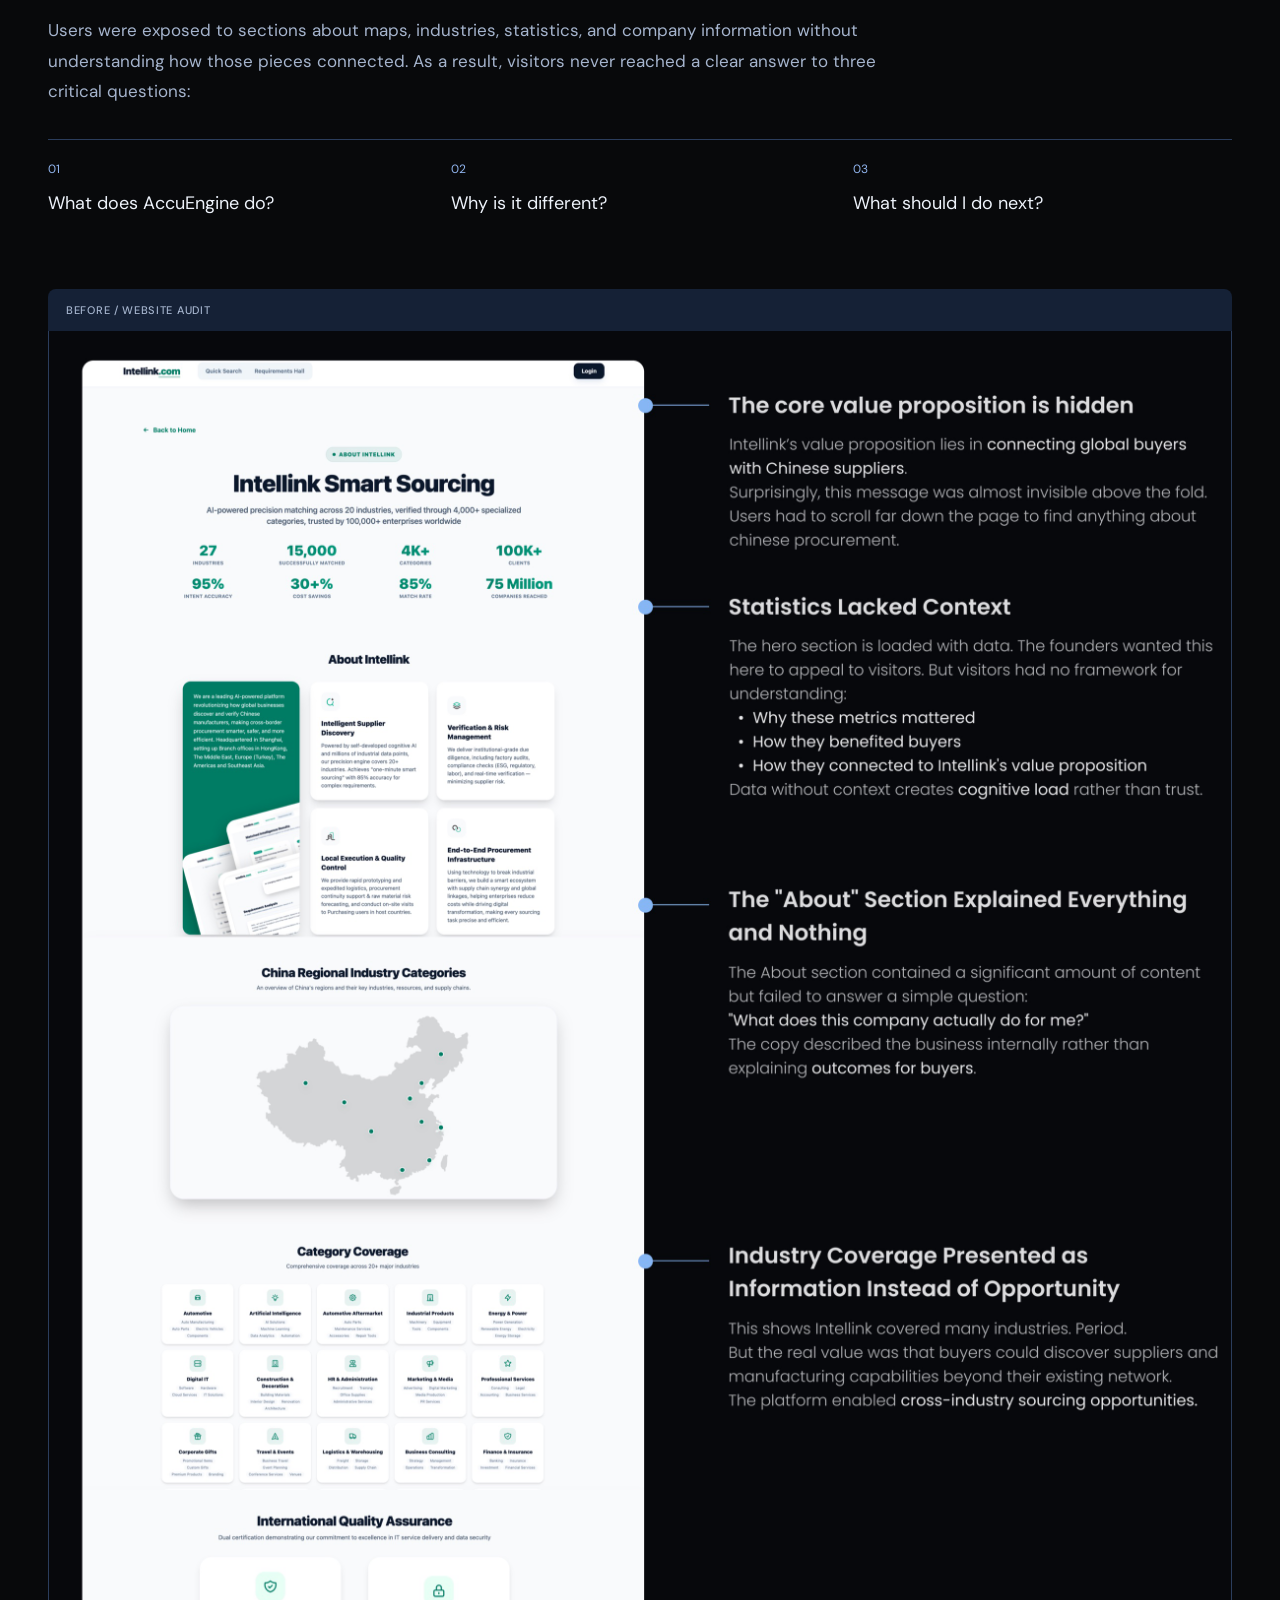
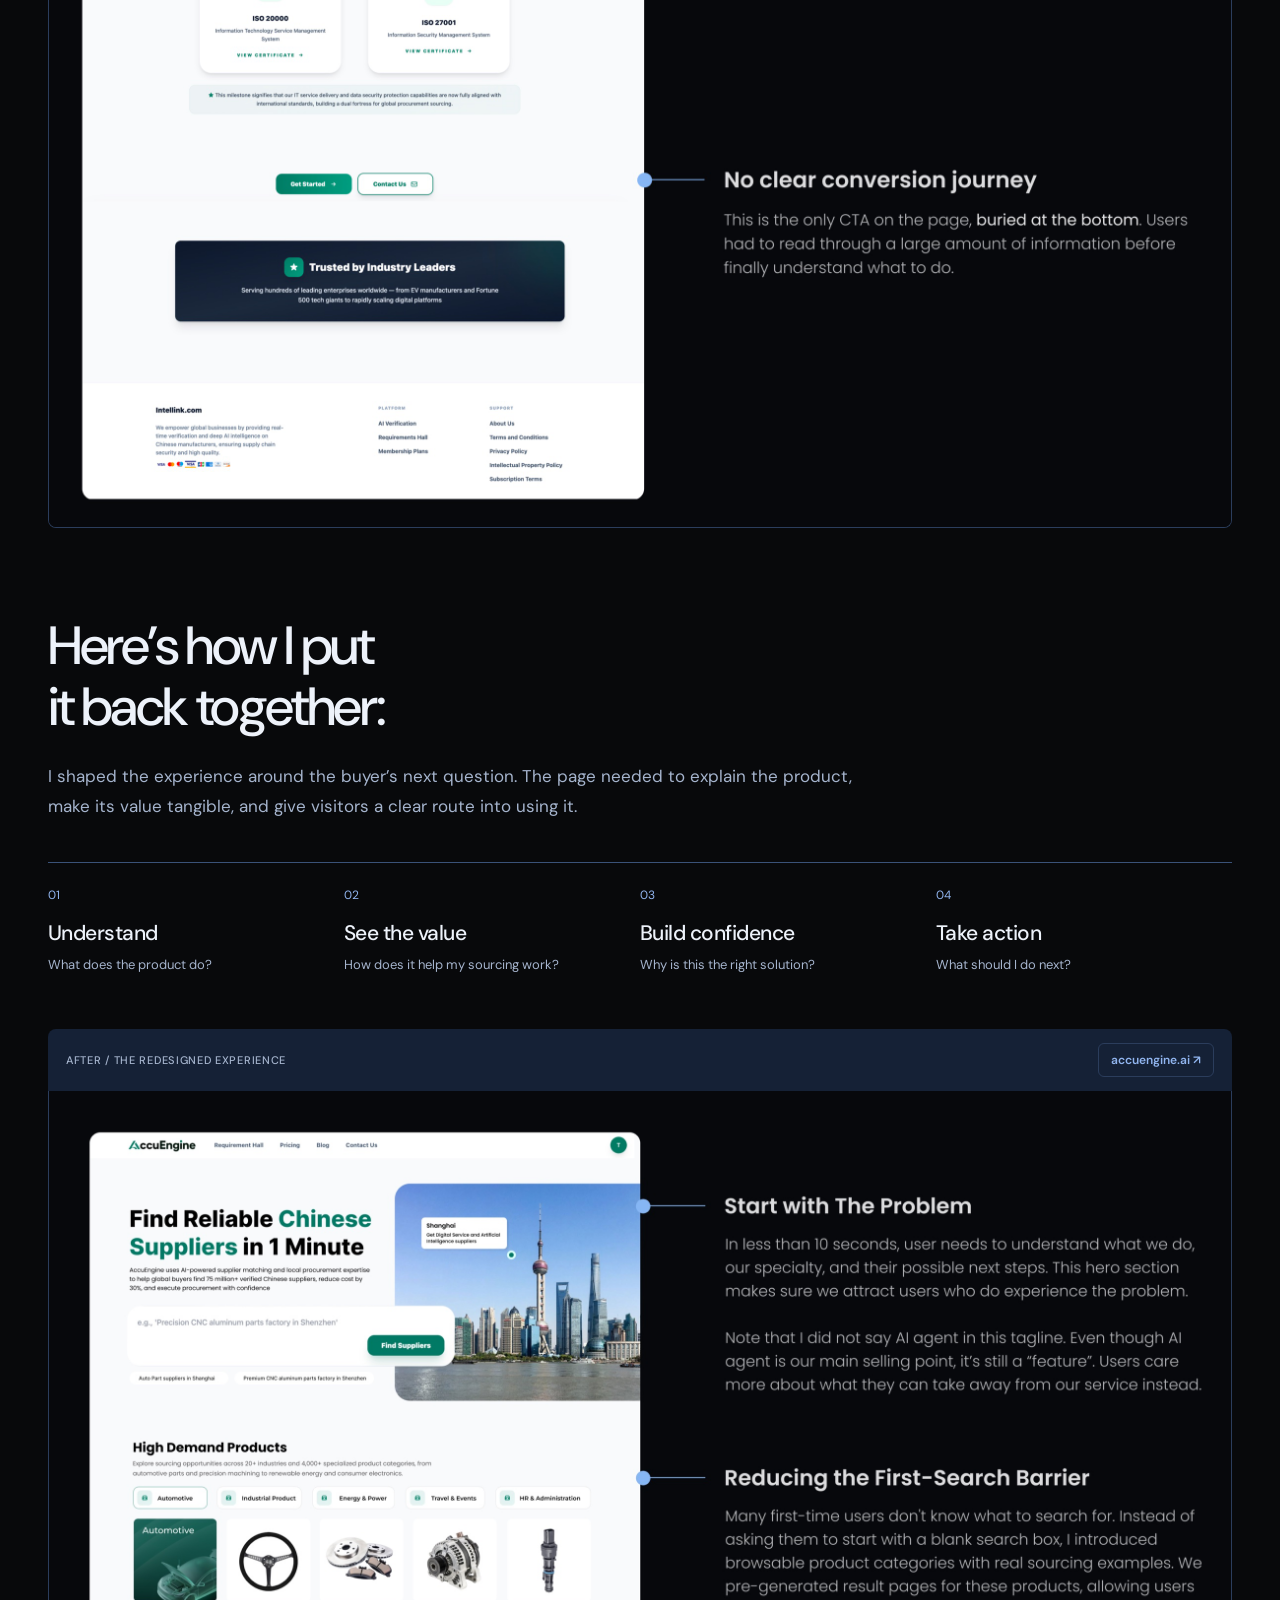
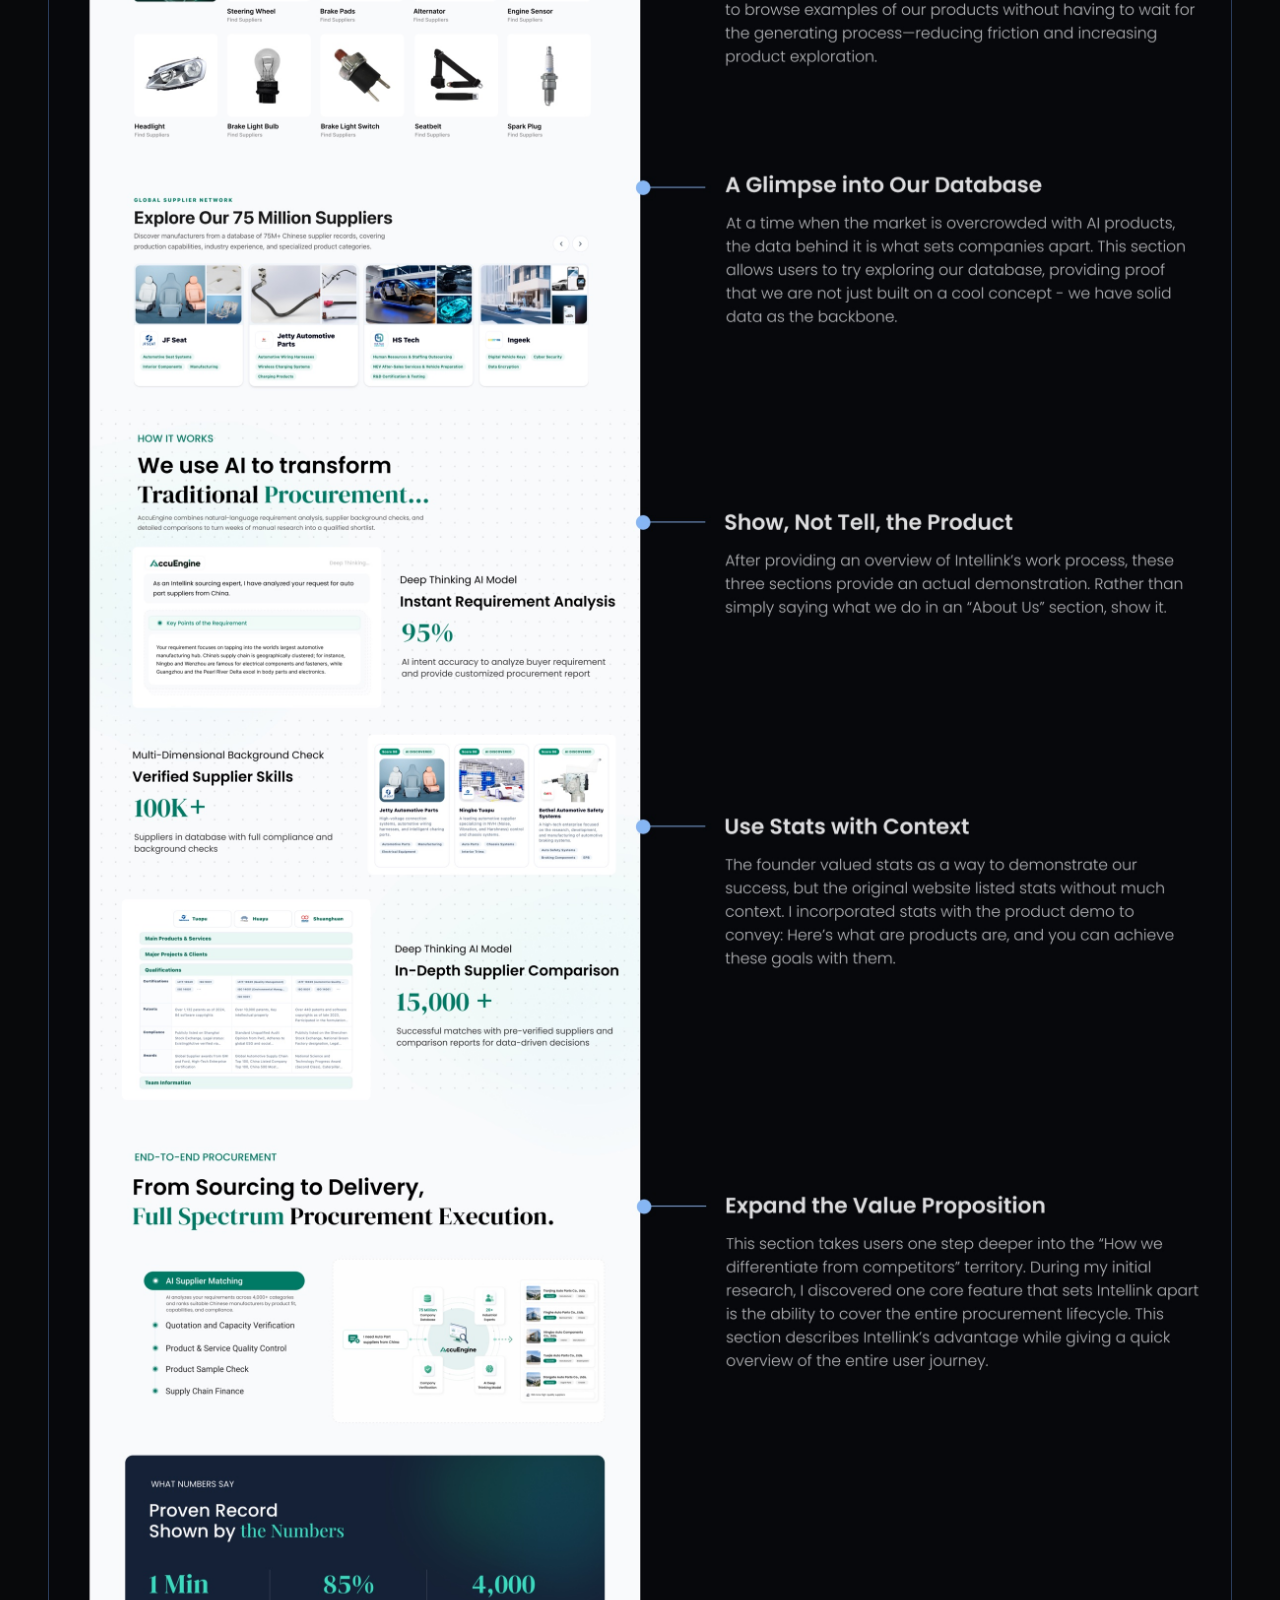
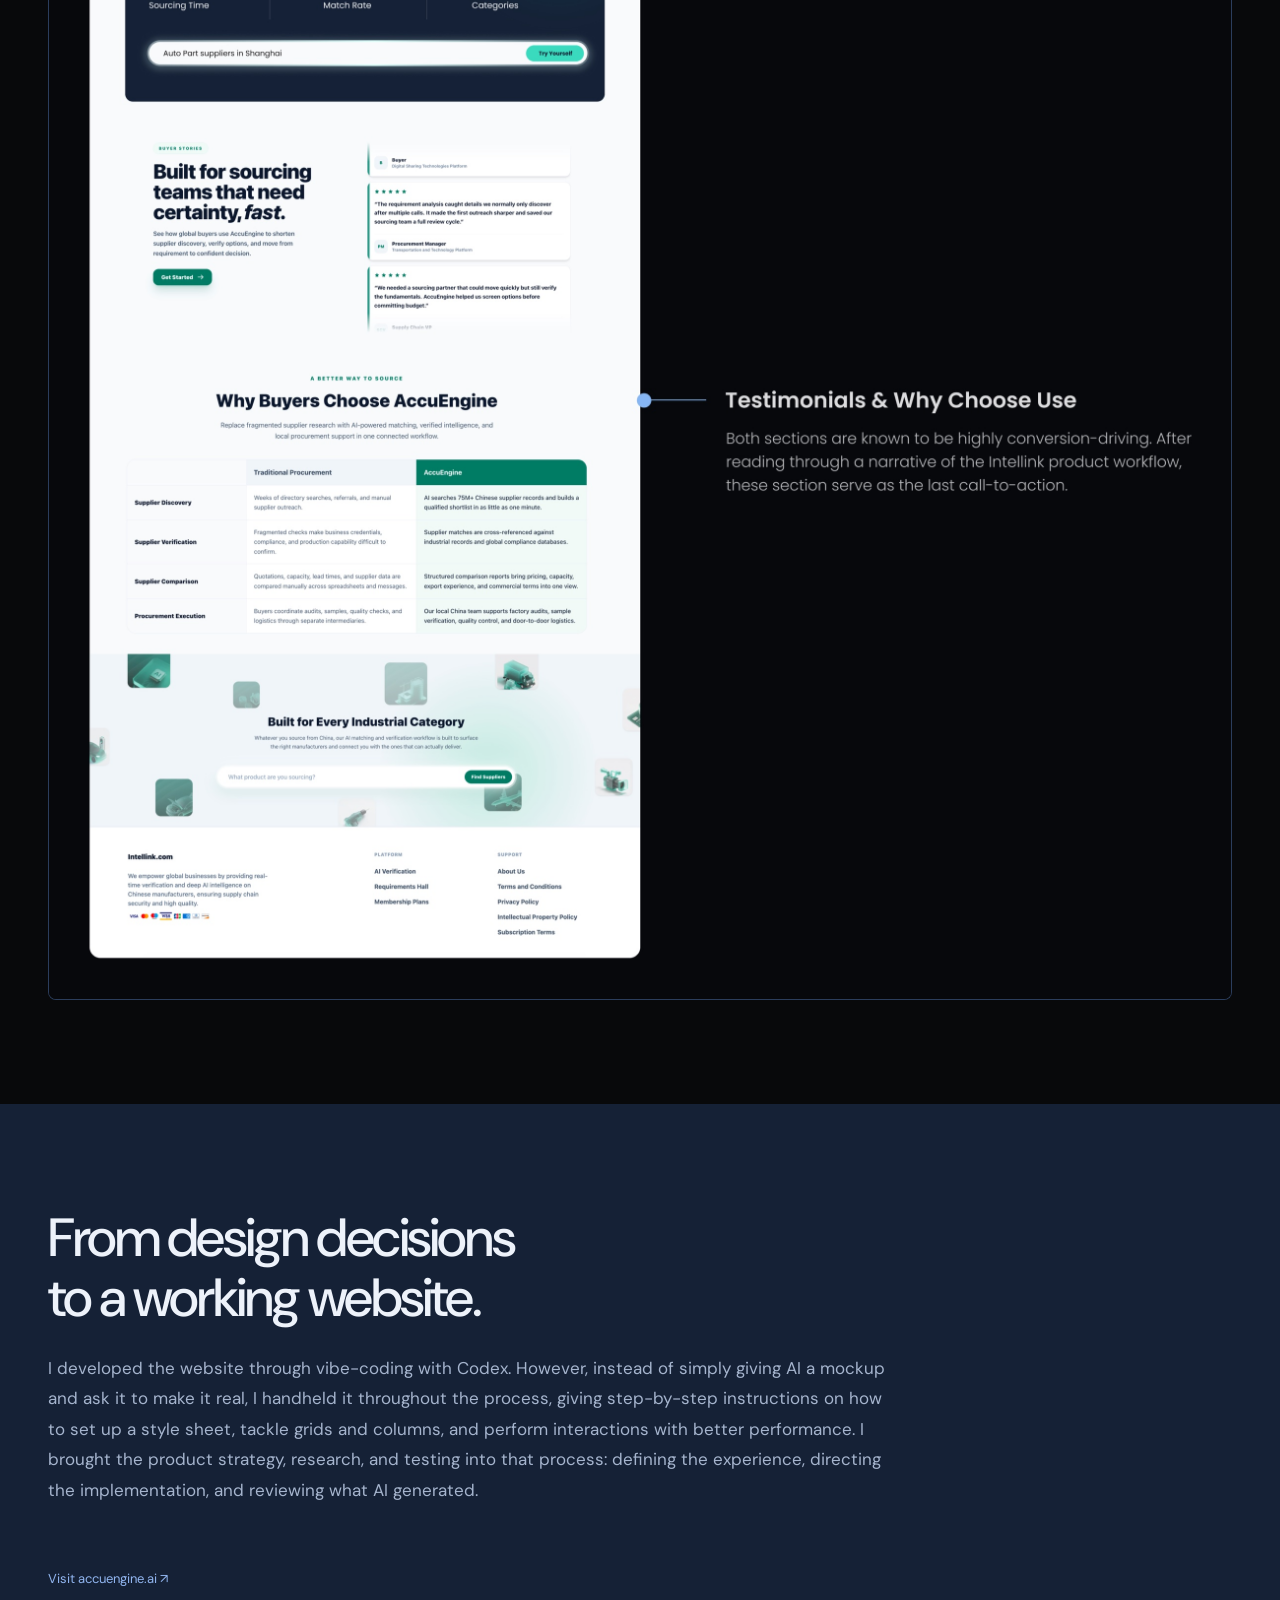
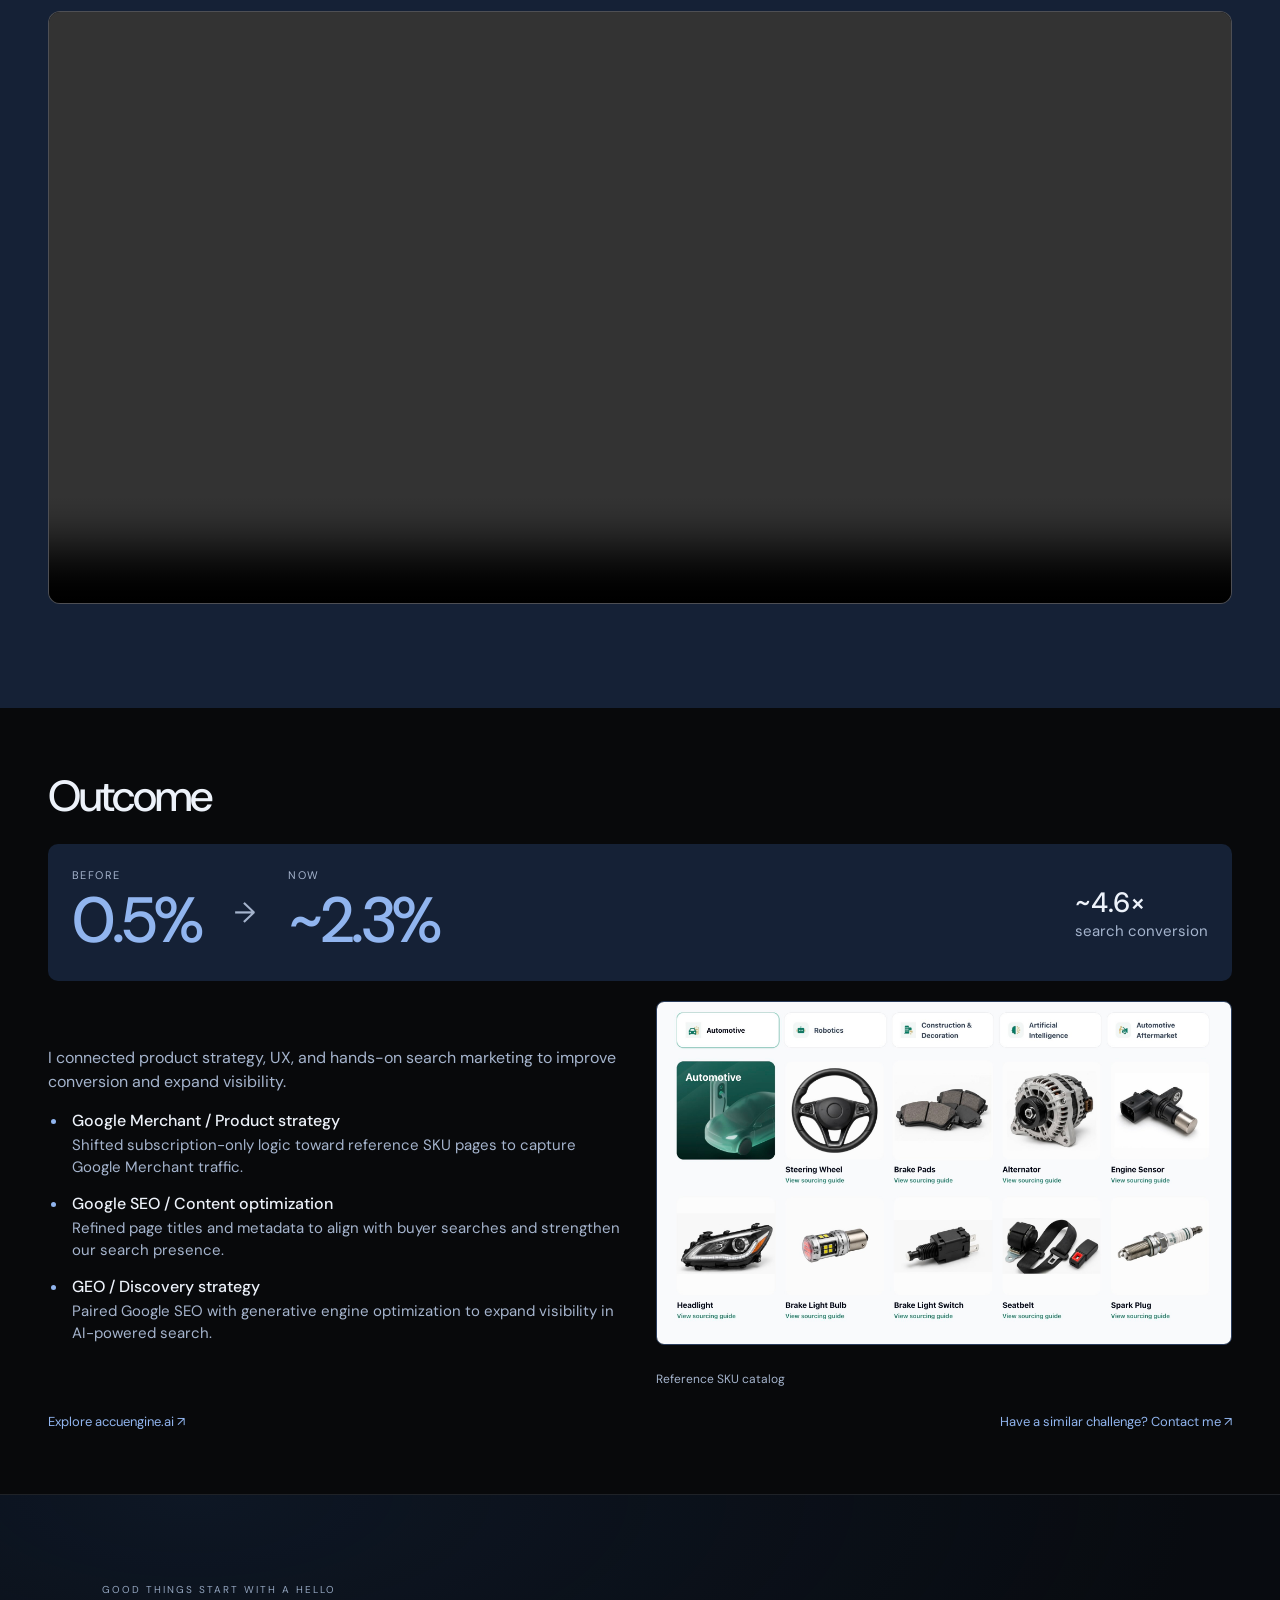
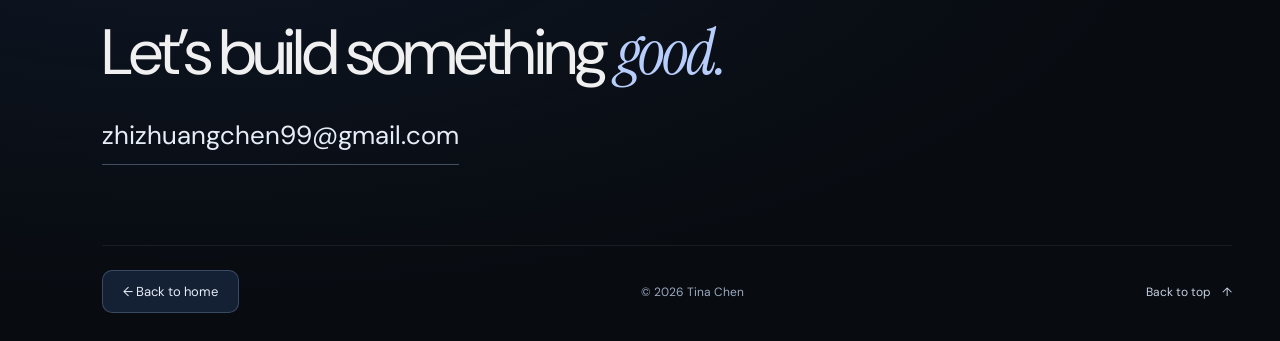
==== commit dac4c82b: "removed password restriction temporarily" ====
--- a/accuengine/accuengine.html
+++ b/accuengine/accuengine.html
@@ -9,8 +9,6 @@
   <link rel="preconnect" href="https://fonts.gstatic.com" crossorigin>
   <link href="https://fonts.googleapis.com/css2?family=DM+Sans:wght@400;500;600;700&display=swap" rel="stylesheet">
   <link rel="stylesheet" href="accuengine.css">
-  <link rel="stylesheet" href="../site-password.css">
-  <script src="../site-password.js"></script>
   <link href="https://fonts.googleapis.com/css2?family=DM+Sans:wght@400;500&family=Instrument+Serif:ital@0;1&display=swap" rel="stylesheet">
   <link rel="stylesheet" href="../case-study-footer.css">
 </head>
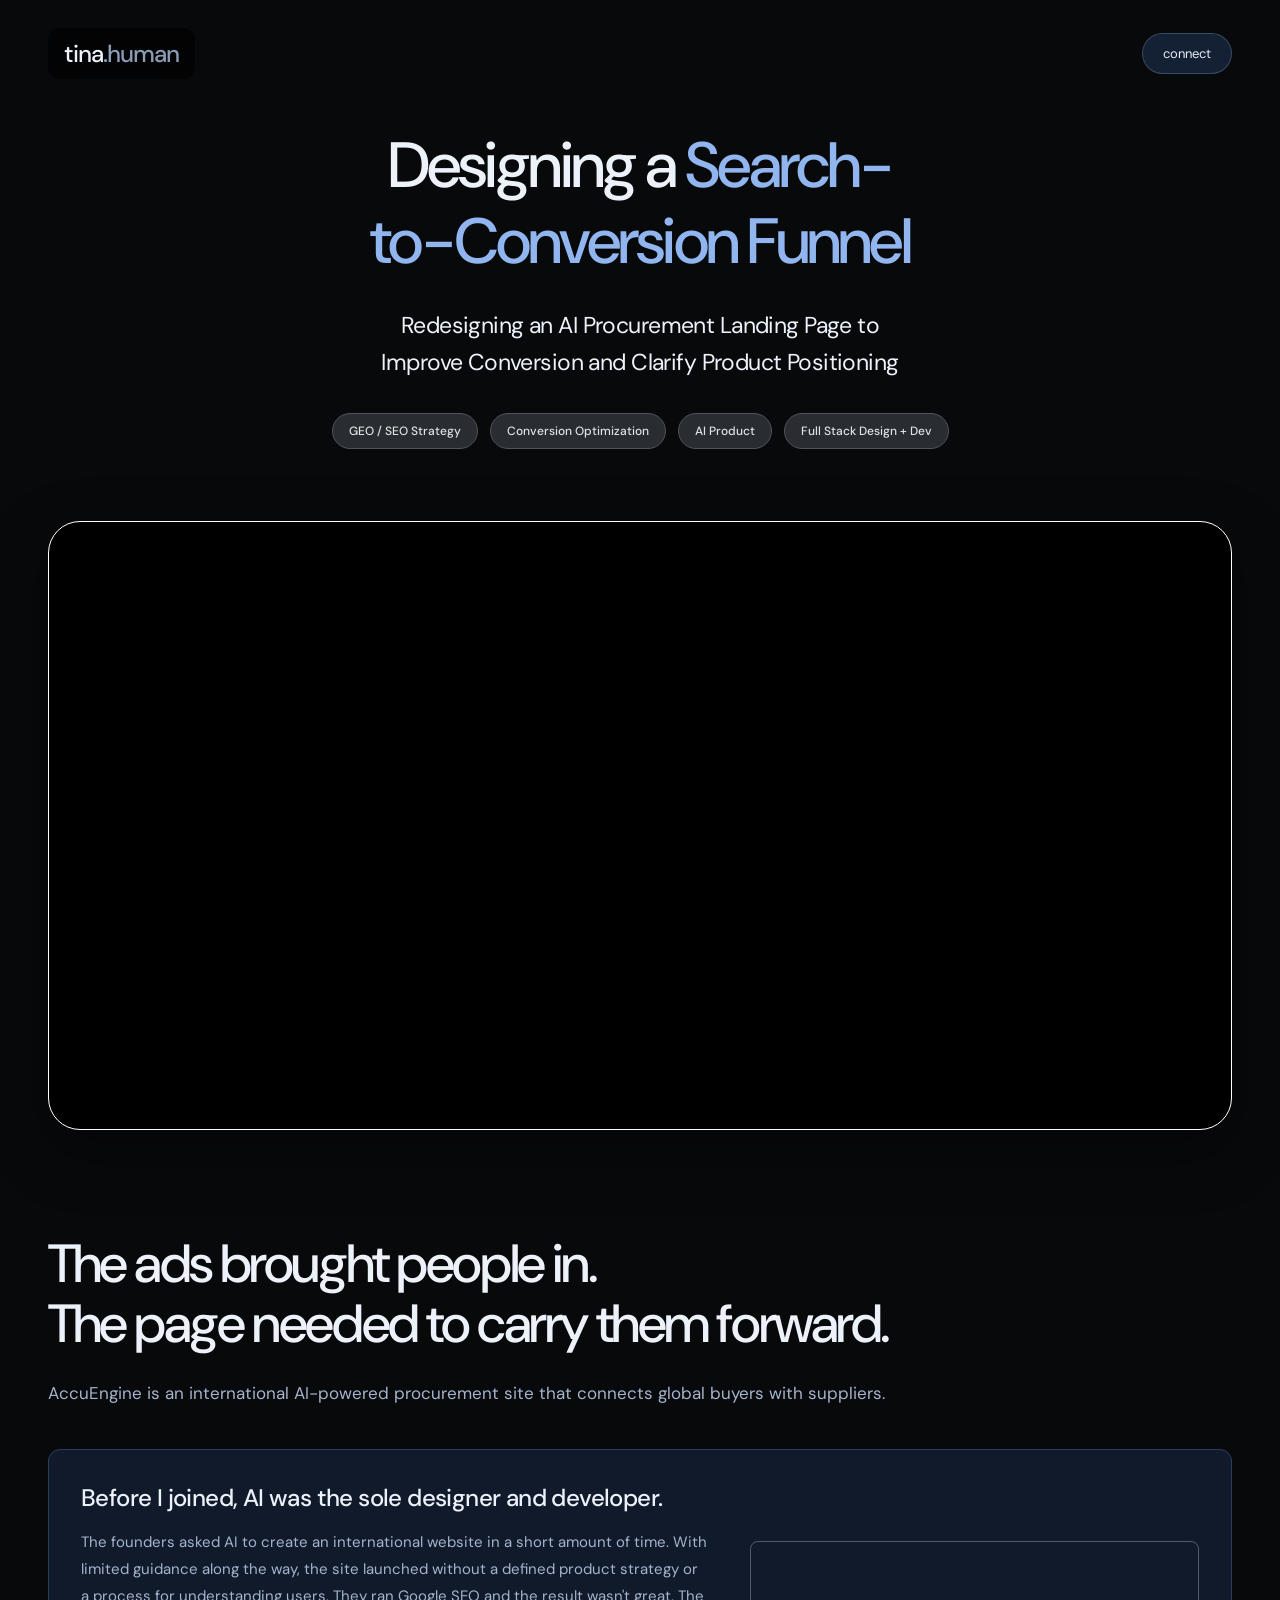
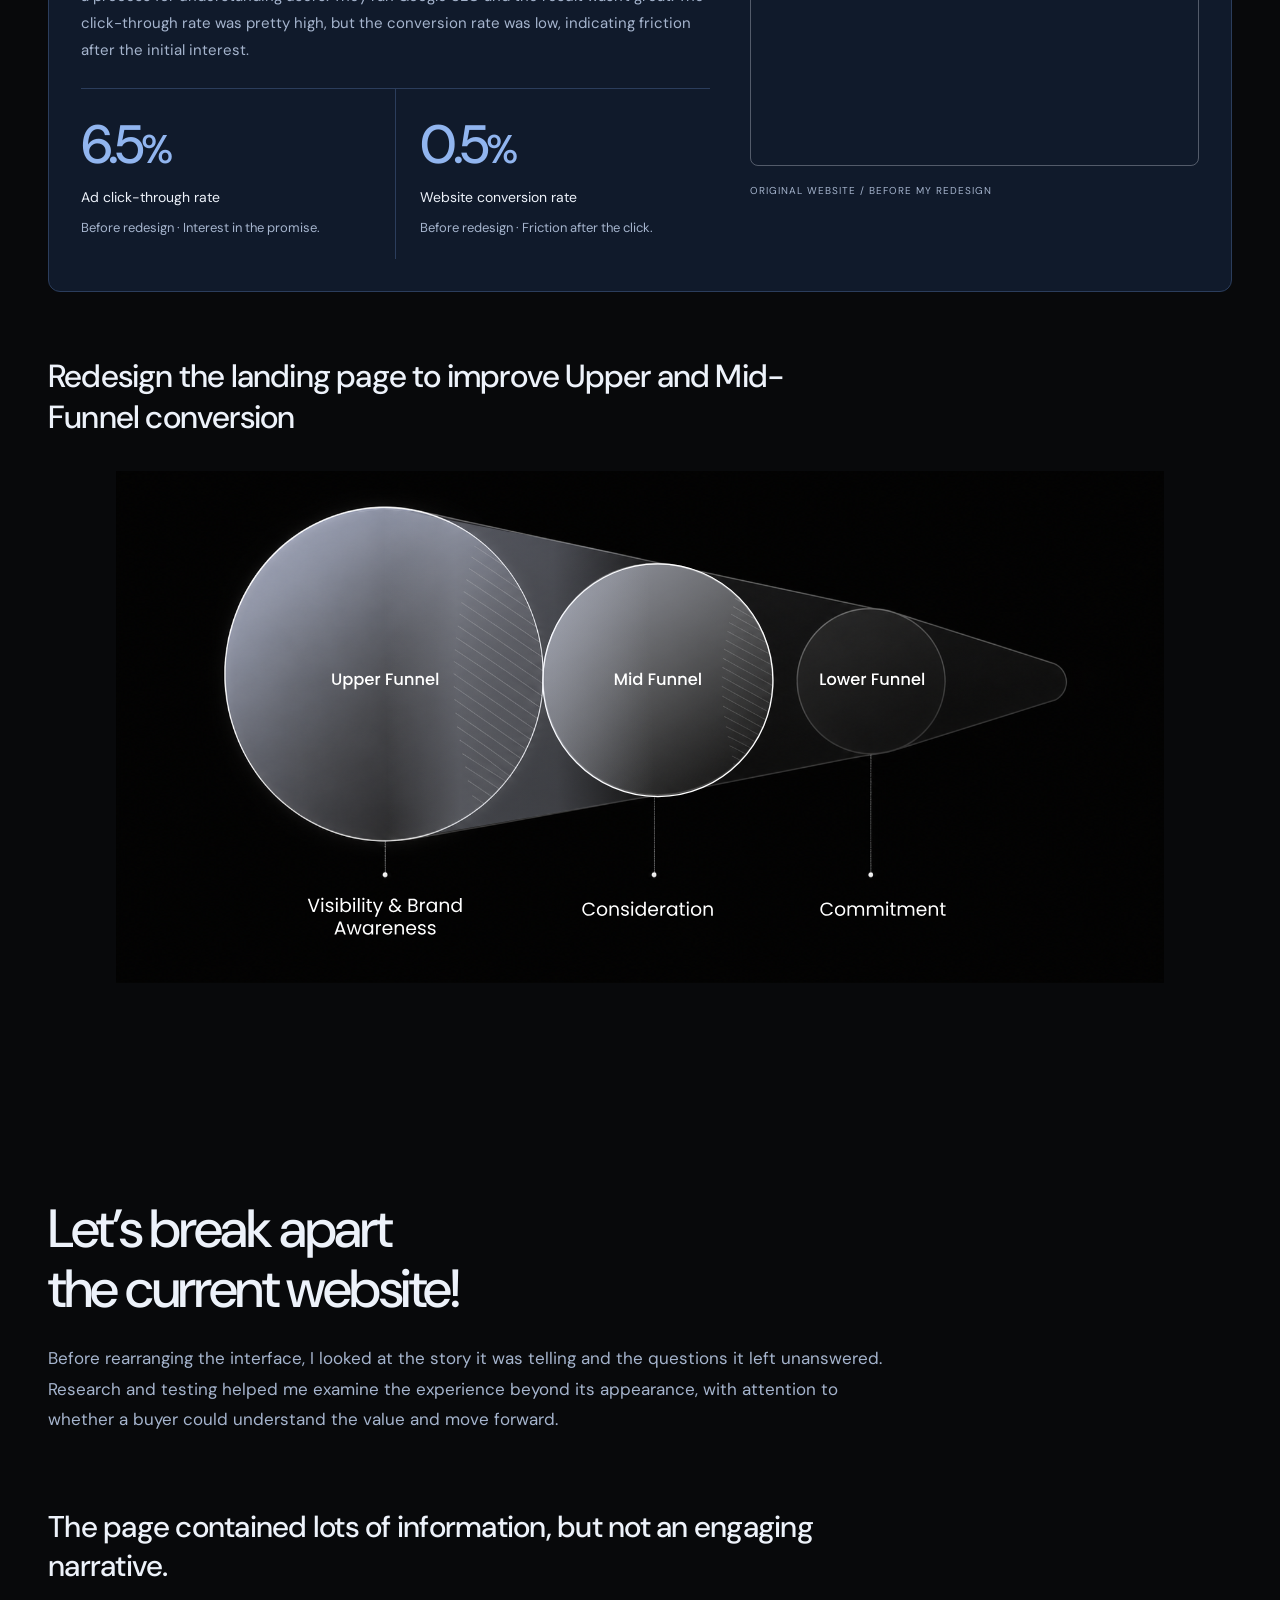
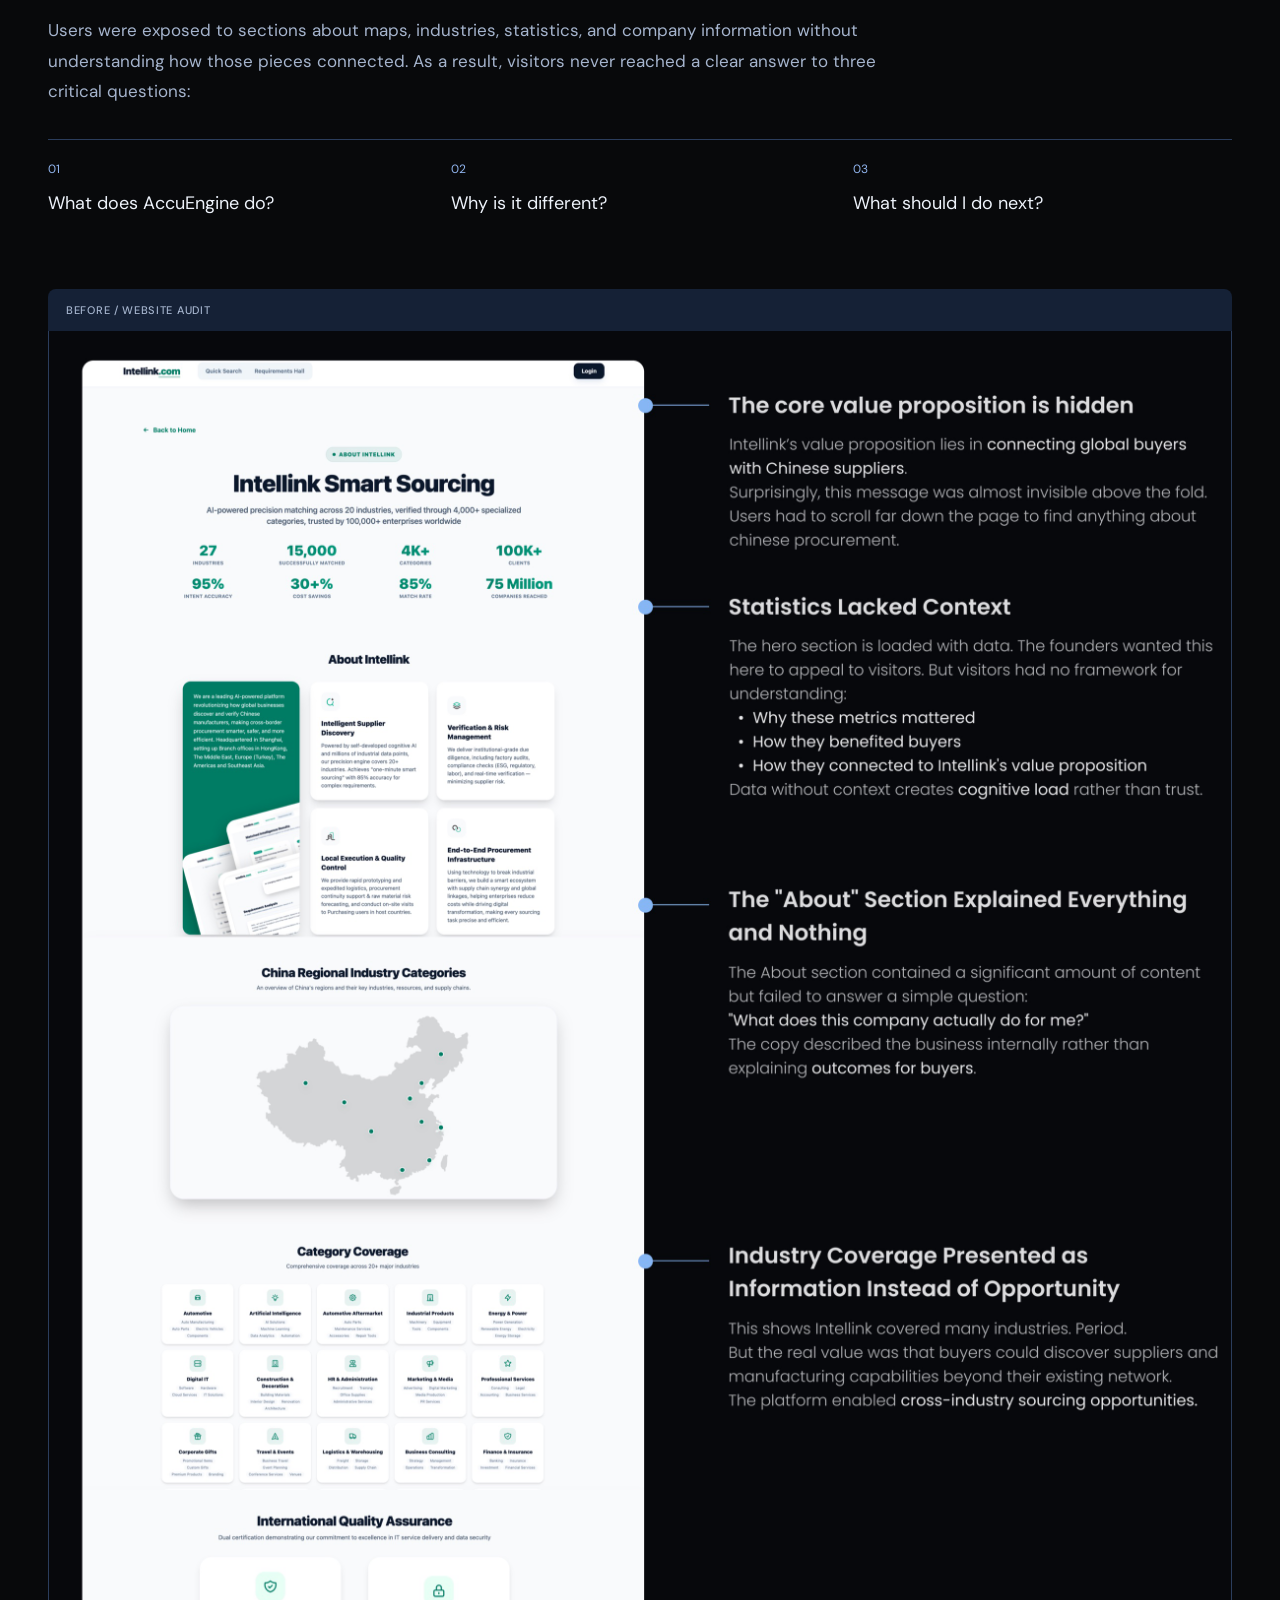
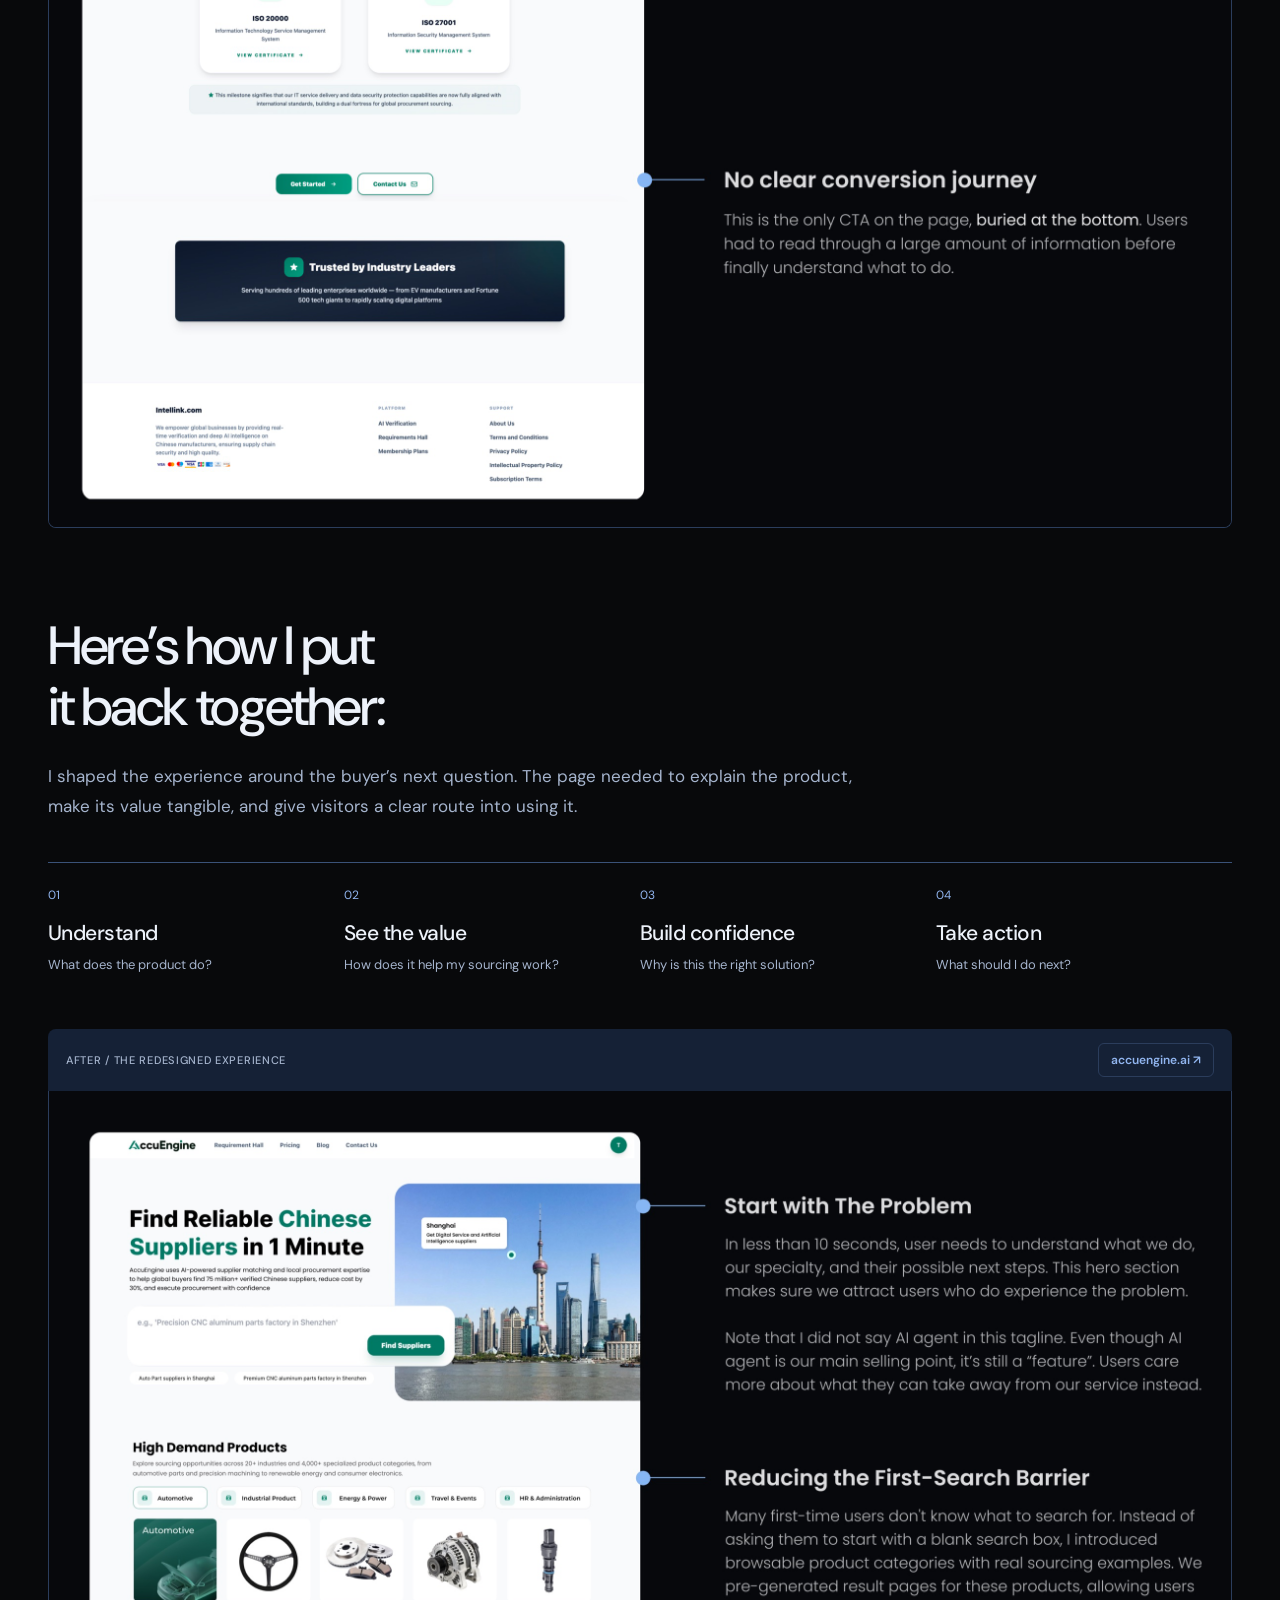
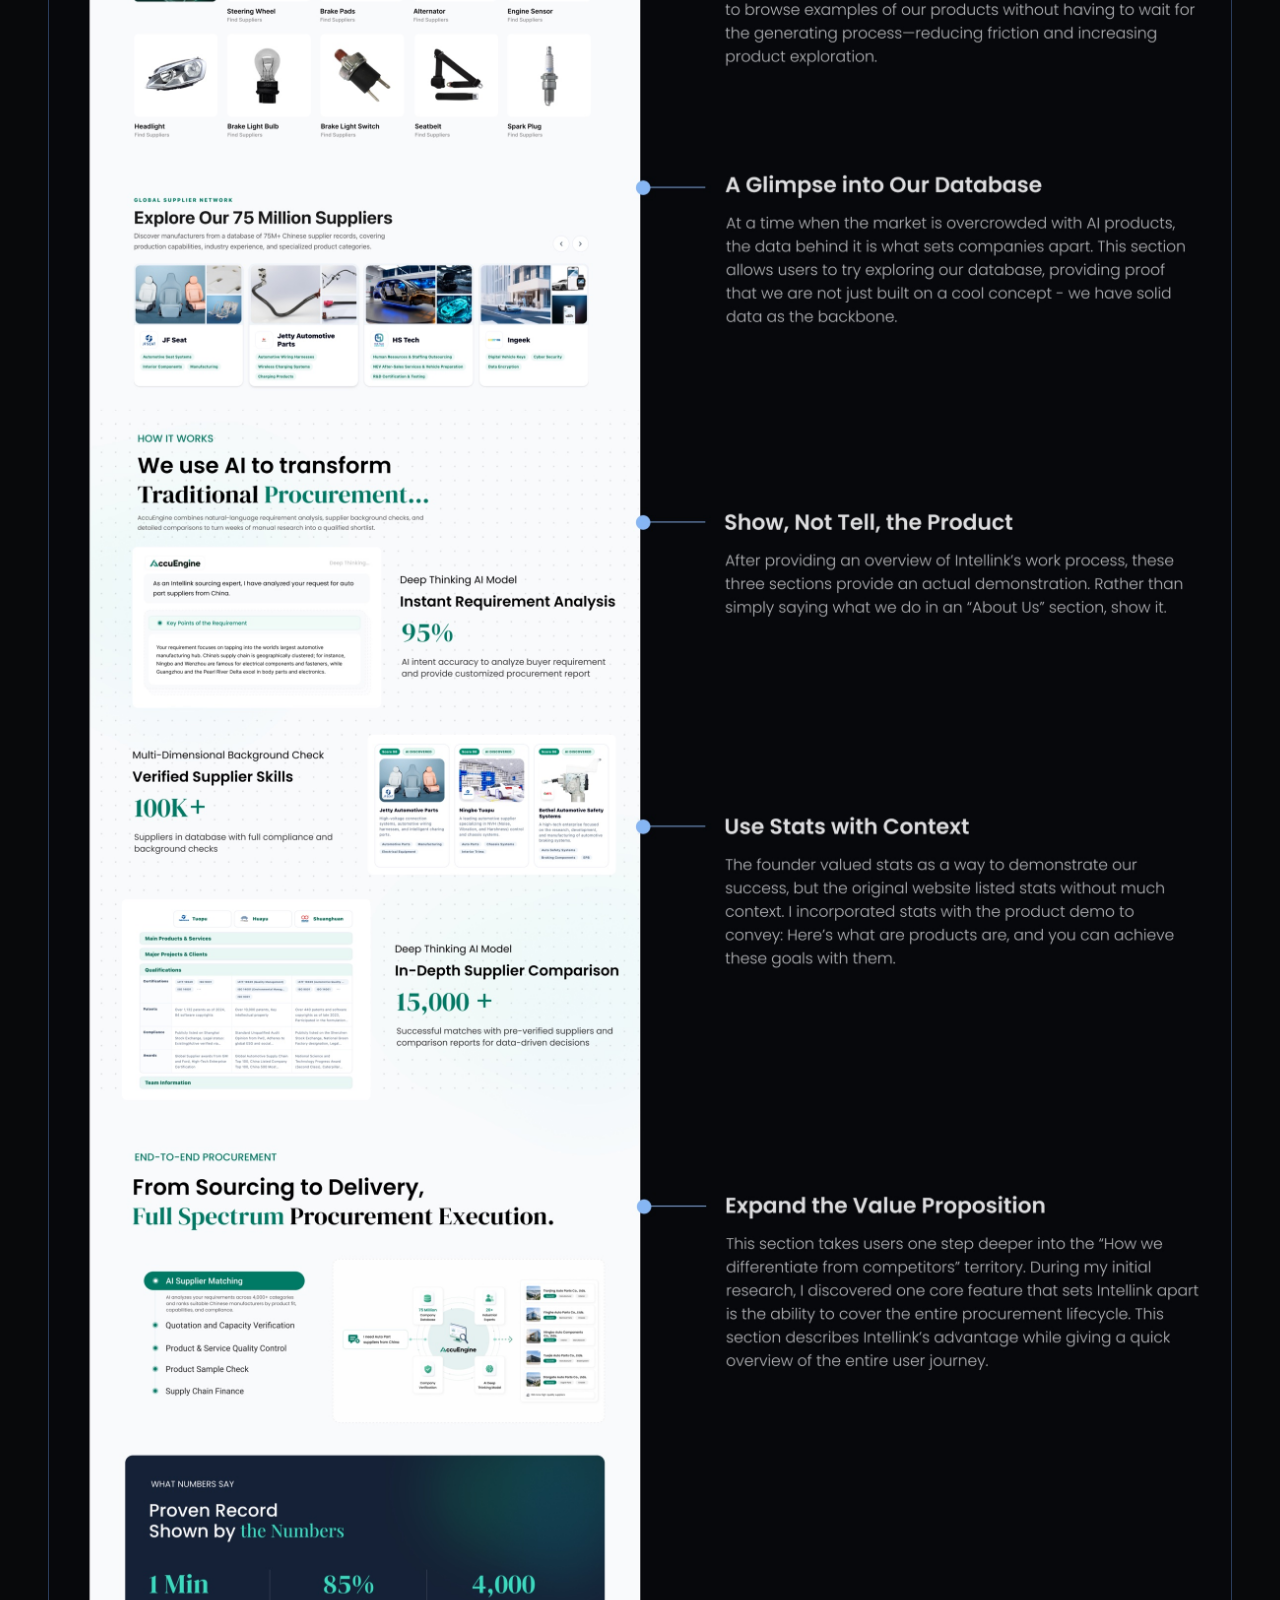
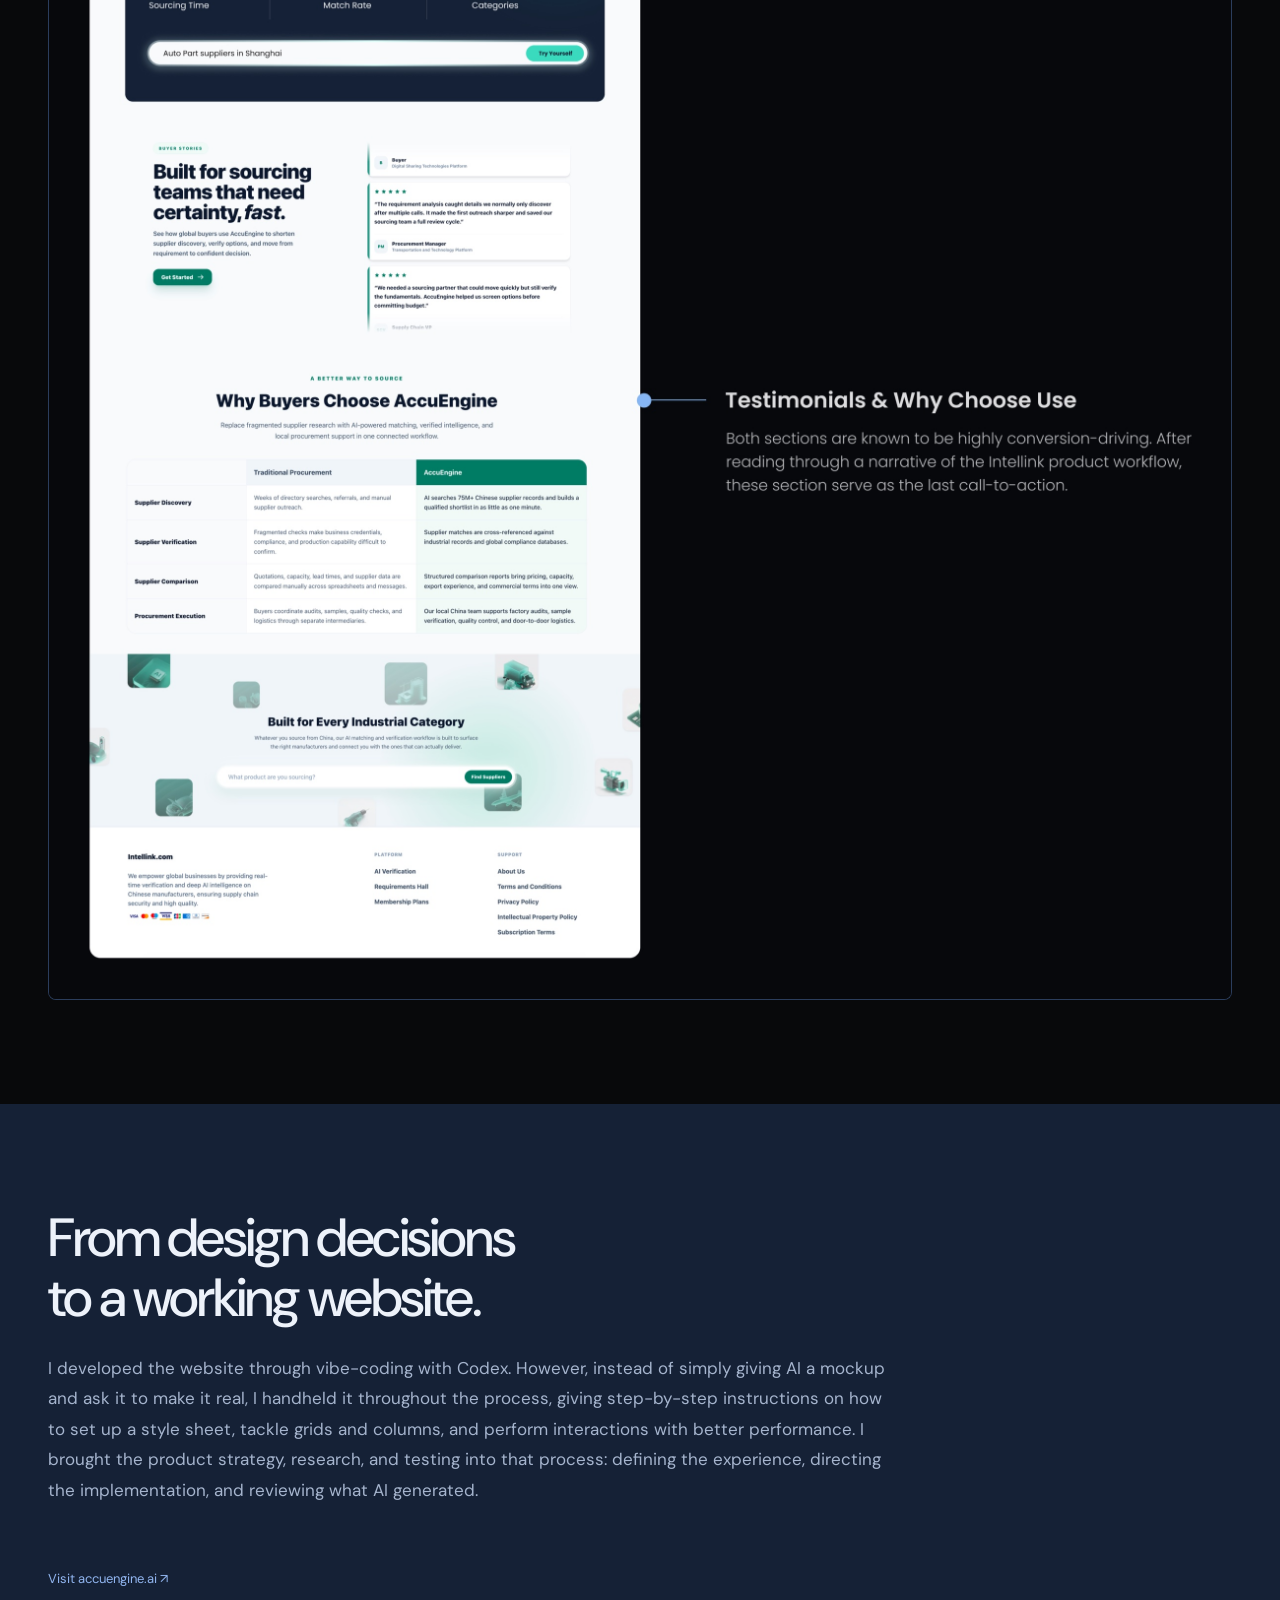
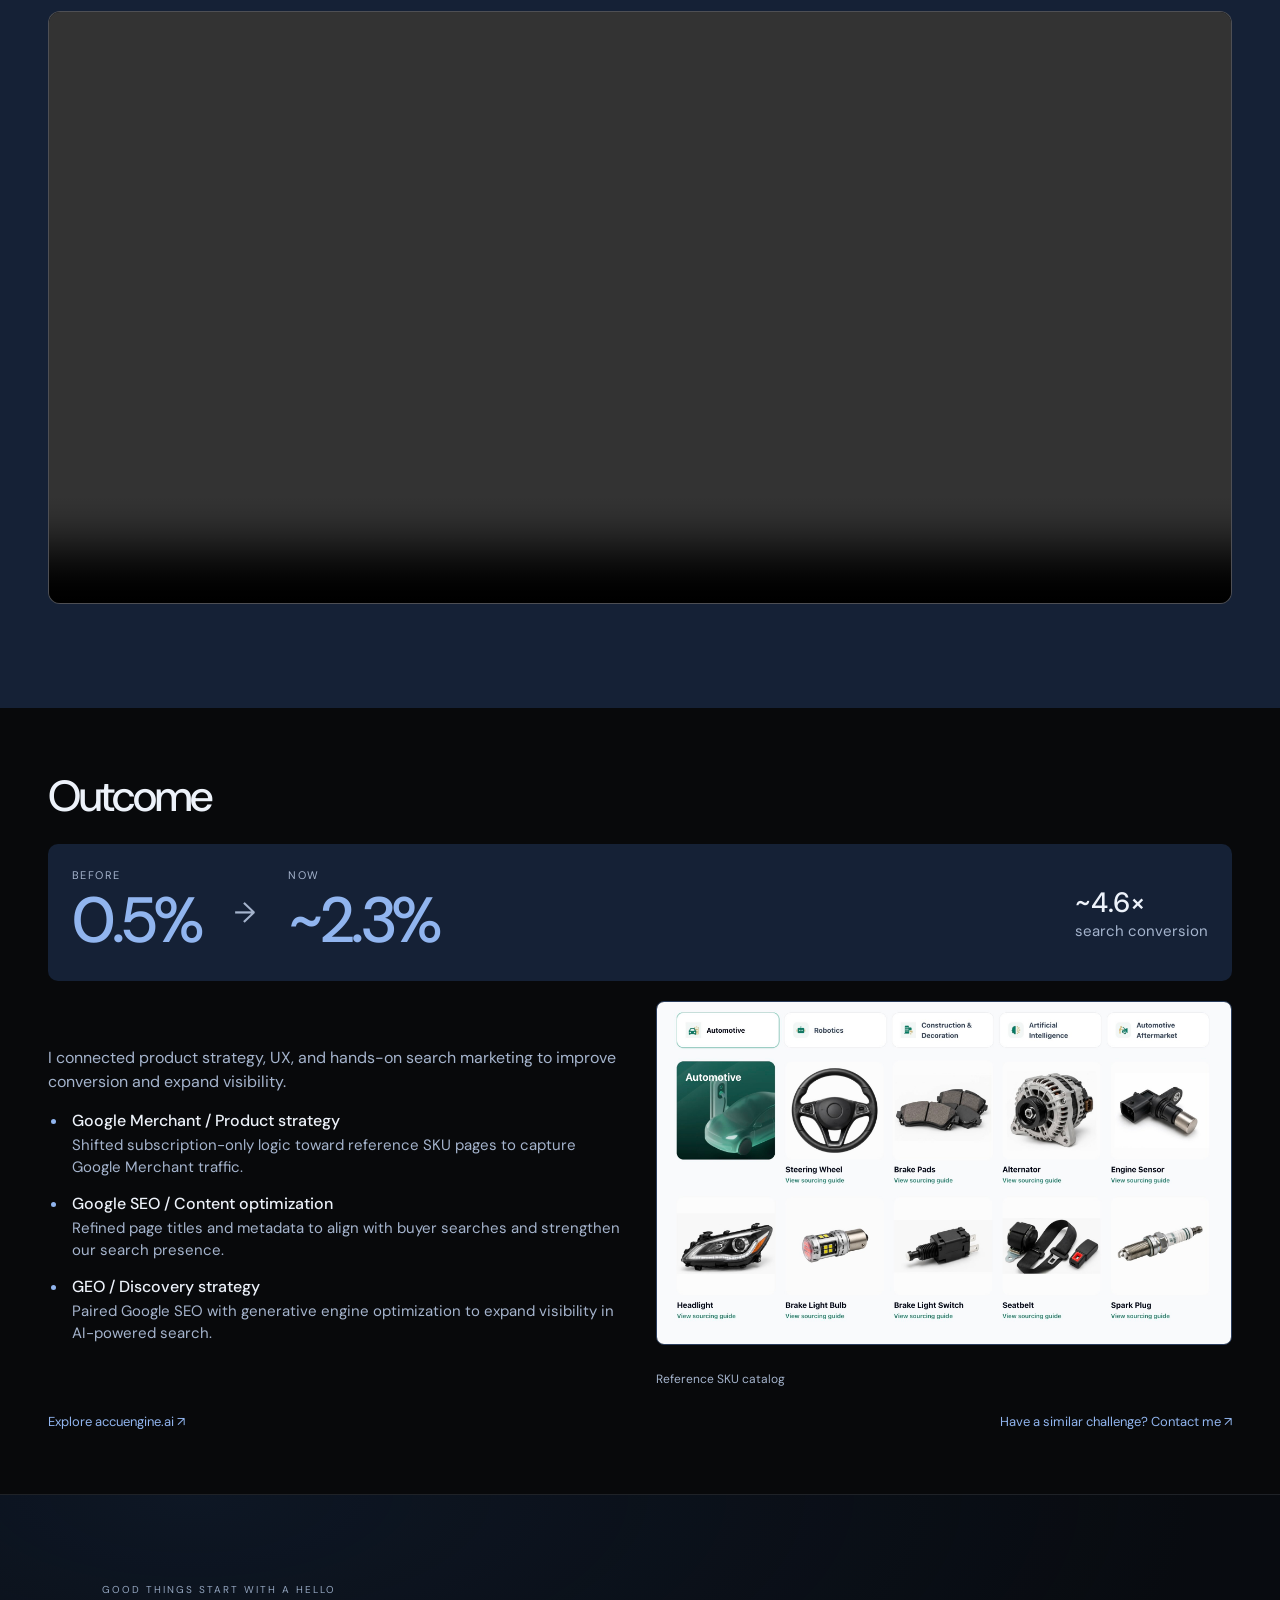
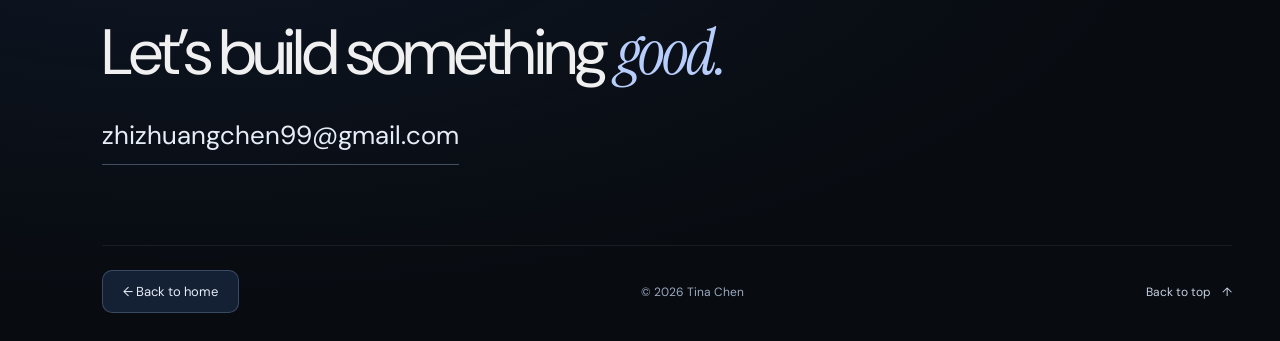
==== commit ed4df46b: "add background context to epic, finished AR HUD" ====
--- a/accuengine/accuengine.html
+++ b/accuengine/accuengine.html
@@ -43,7 +43,7 @@
       <div class="old-site-baseline" aria-label="Original website before redesign">
         <div class="old-site-evidence">
           <div class="old-site-copy">
-            <div class="old-site-context"><h3>AI was the sole designer and developer.</h3><p>The founders asked AI to create an international website in a short amount of time. With limited guidance along the way, the site launched without a defined product strategy or a process for understanding users. They ran Google SEO and the result wasn't great. The click-through rate was pretty high, but the conversion rate was low, indicating friction after the initial interest.</p></div>
+            <div class="old-site-context"><h3>Before I joined, AI was the sole designer and developer.</h3><p>The founders asked AI to create an international website in a short amount of time. With limited guidance along the way, the site launched without a defined product strategy or a process for understanding users. They ran Google SEO and the result wasn't great. The click-through rate was pretty high, but the conversion rate was low, indicating friction after the initial interest.</p></div>
           <div class="metrics old-site-metrics" aria-label="Old website metrics before redesign">
             <div><strong>6.5<span>%</span></strong><p>Ad click-through rate</p><small>Before redesign · Interest in the promise.</small></div>
             <div><strong>0.5<span>%</span></strong><p>Website conversion rate</p><small>Before redesign · Friction after the click.</small></div>
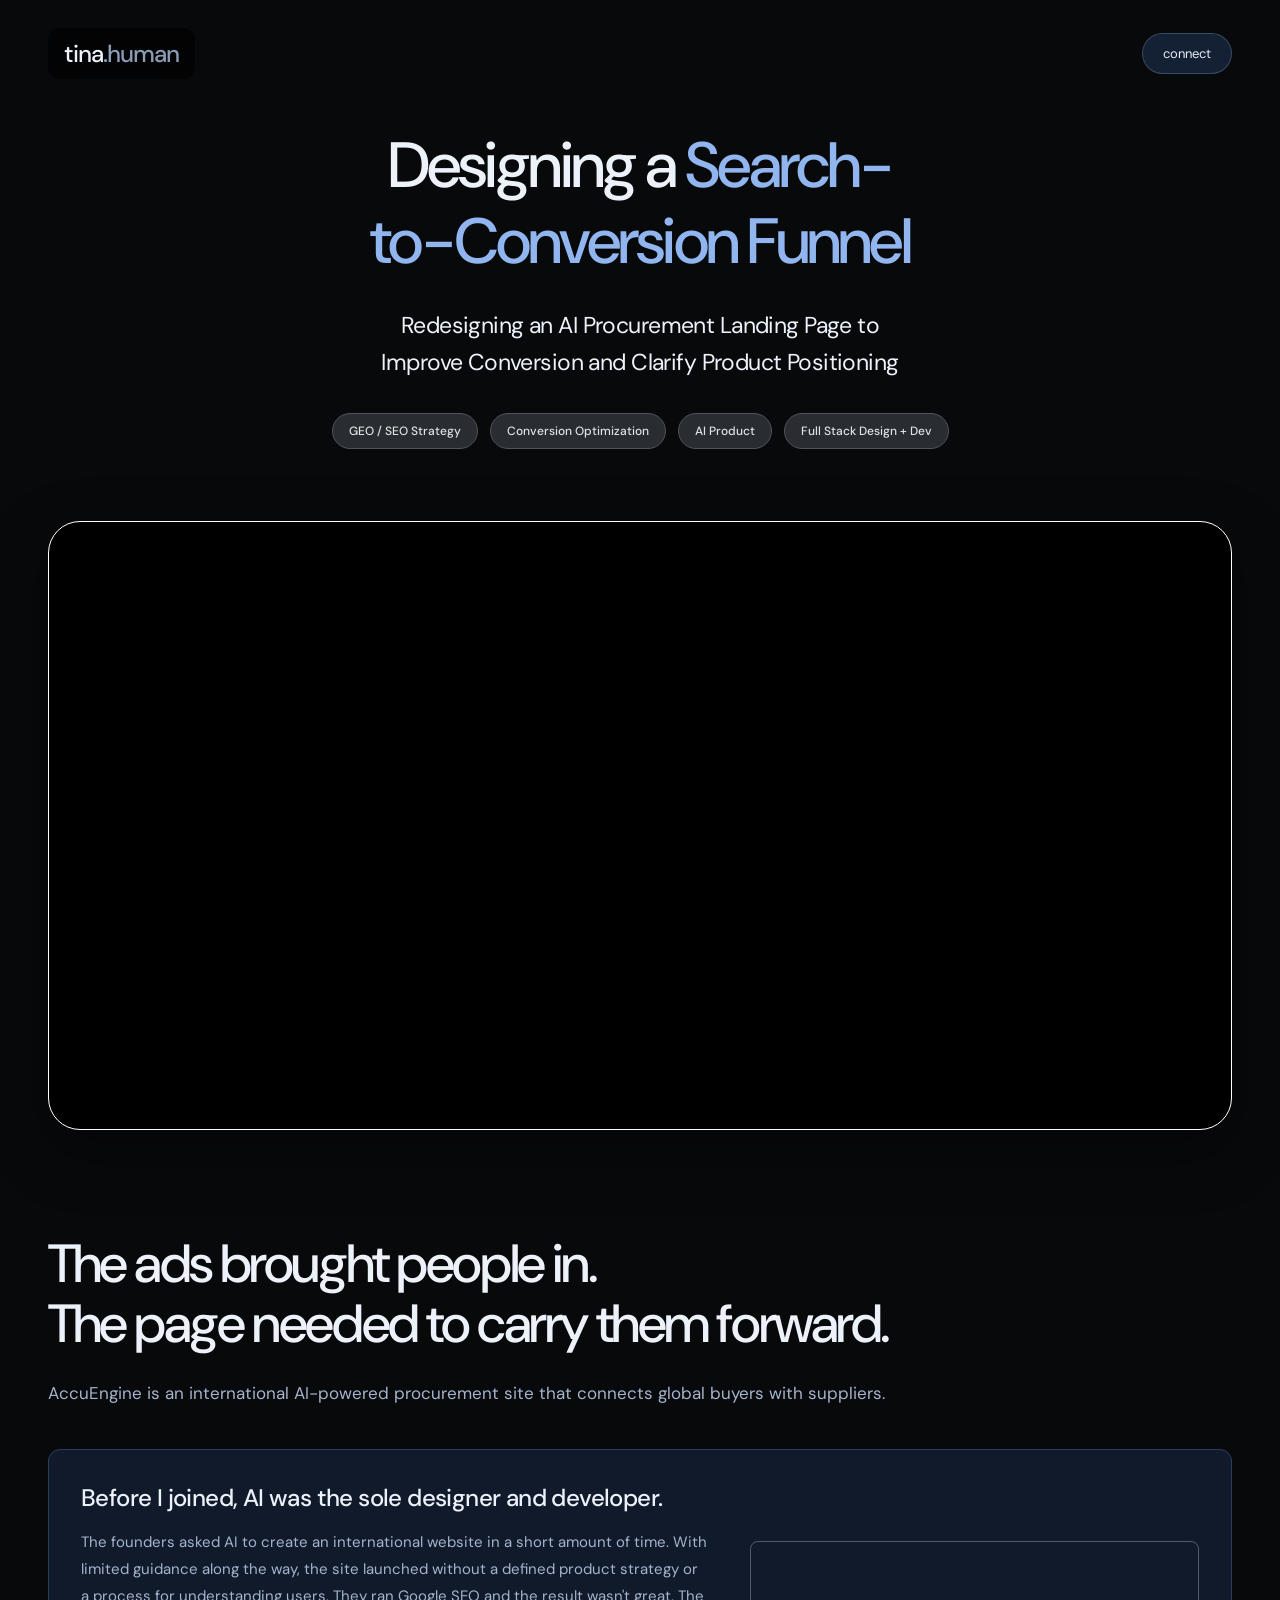
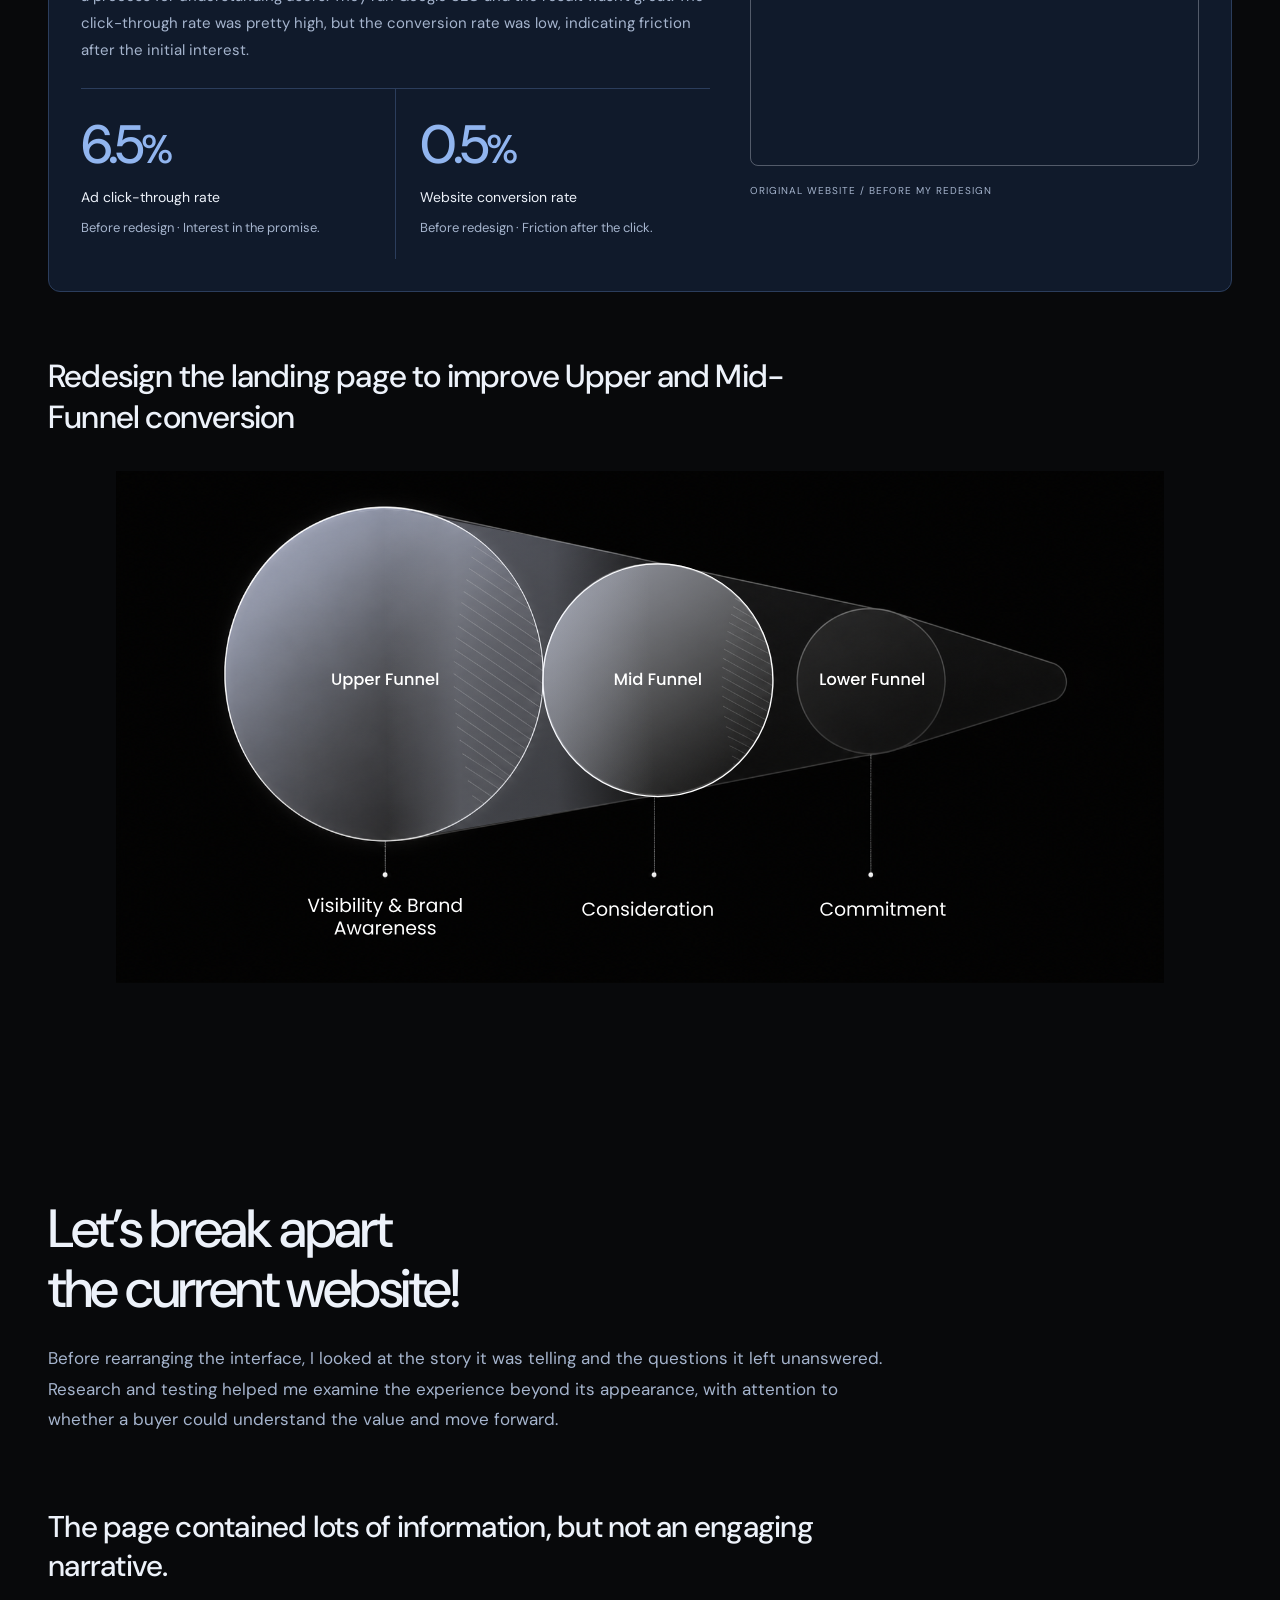
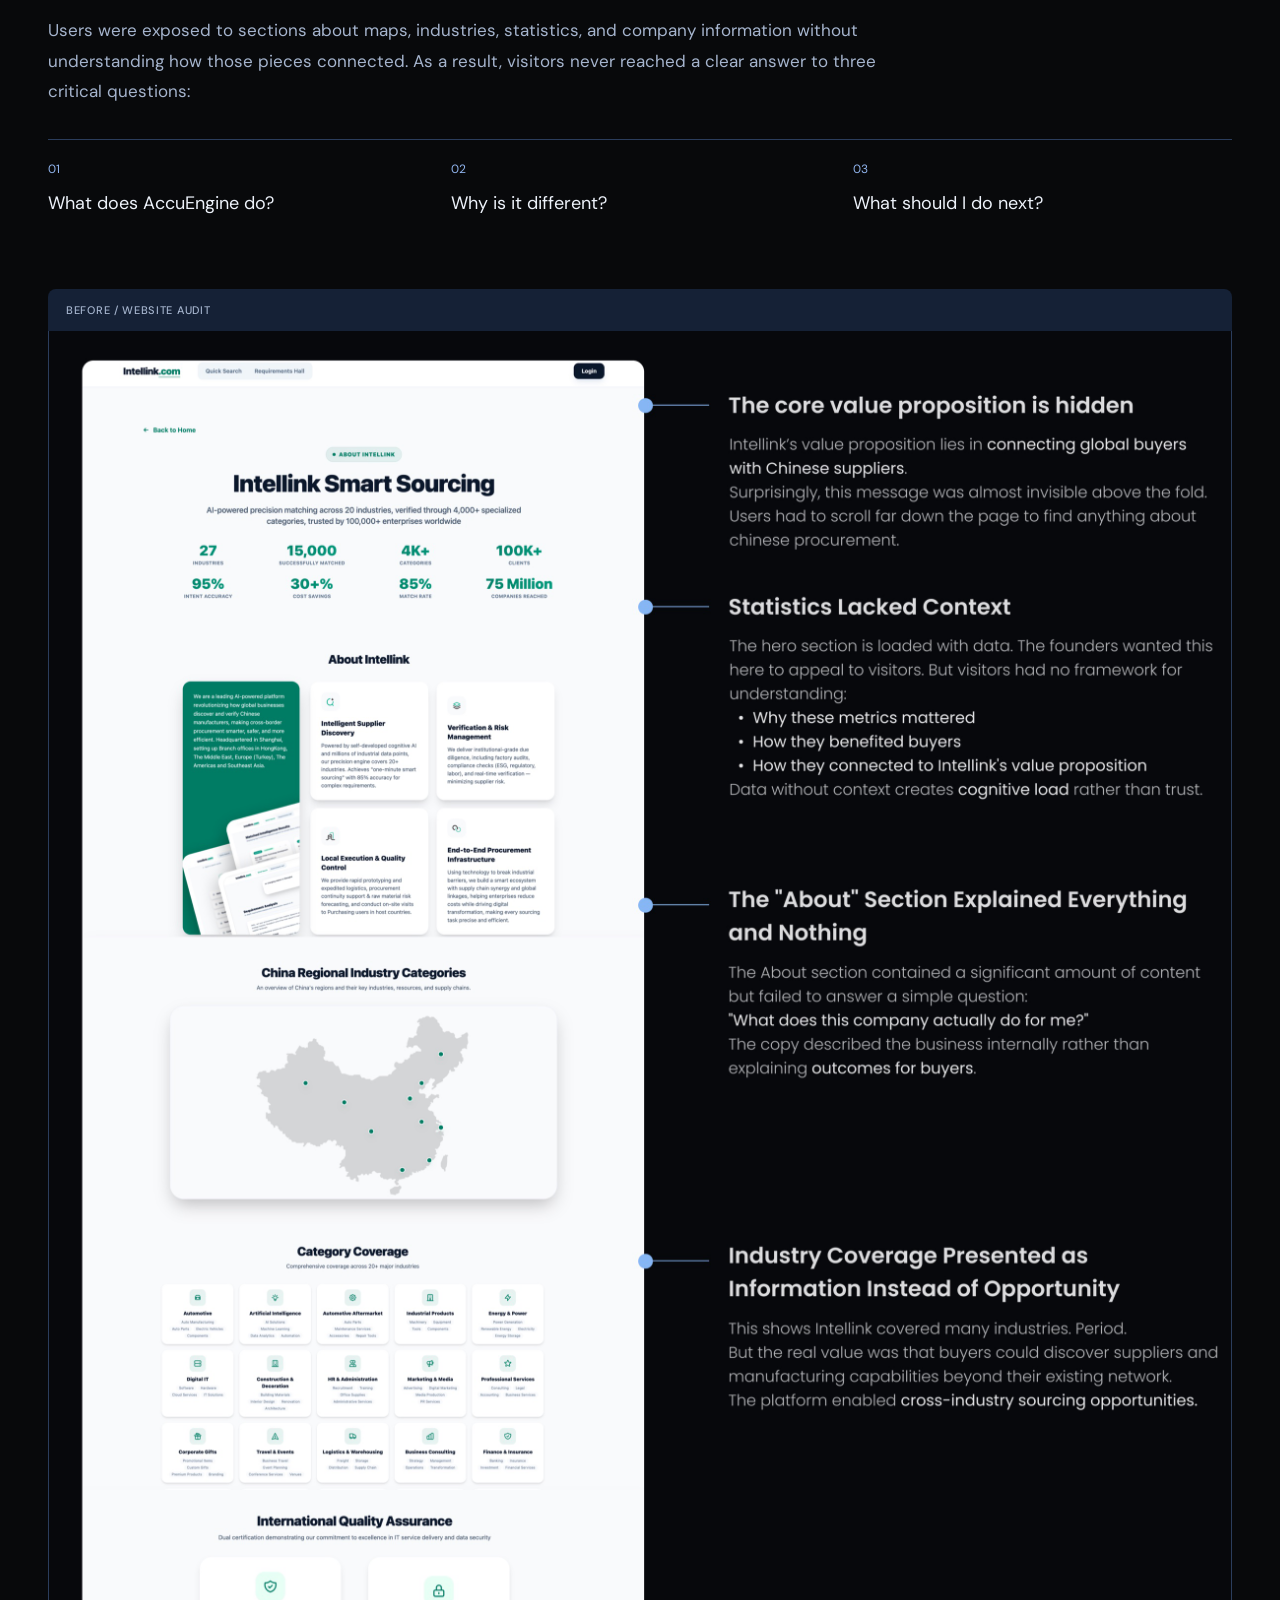
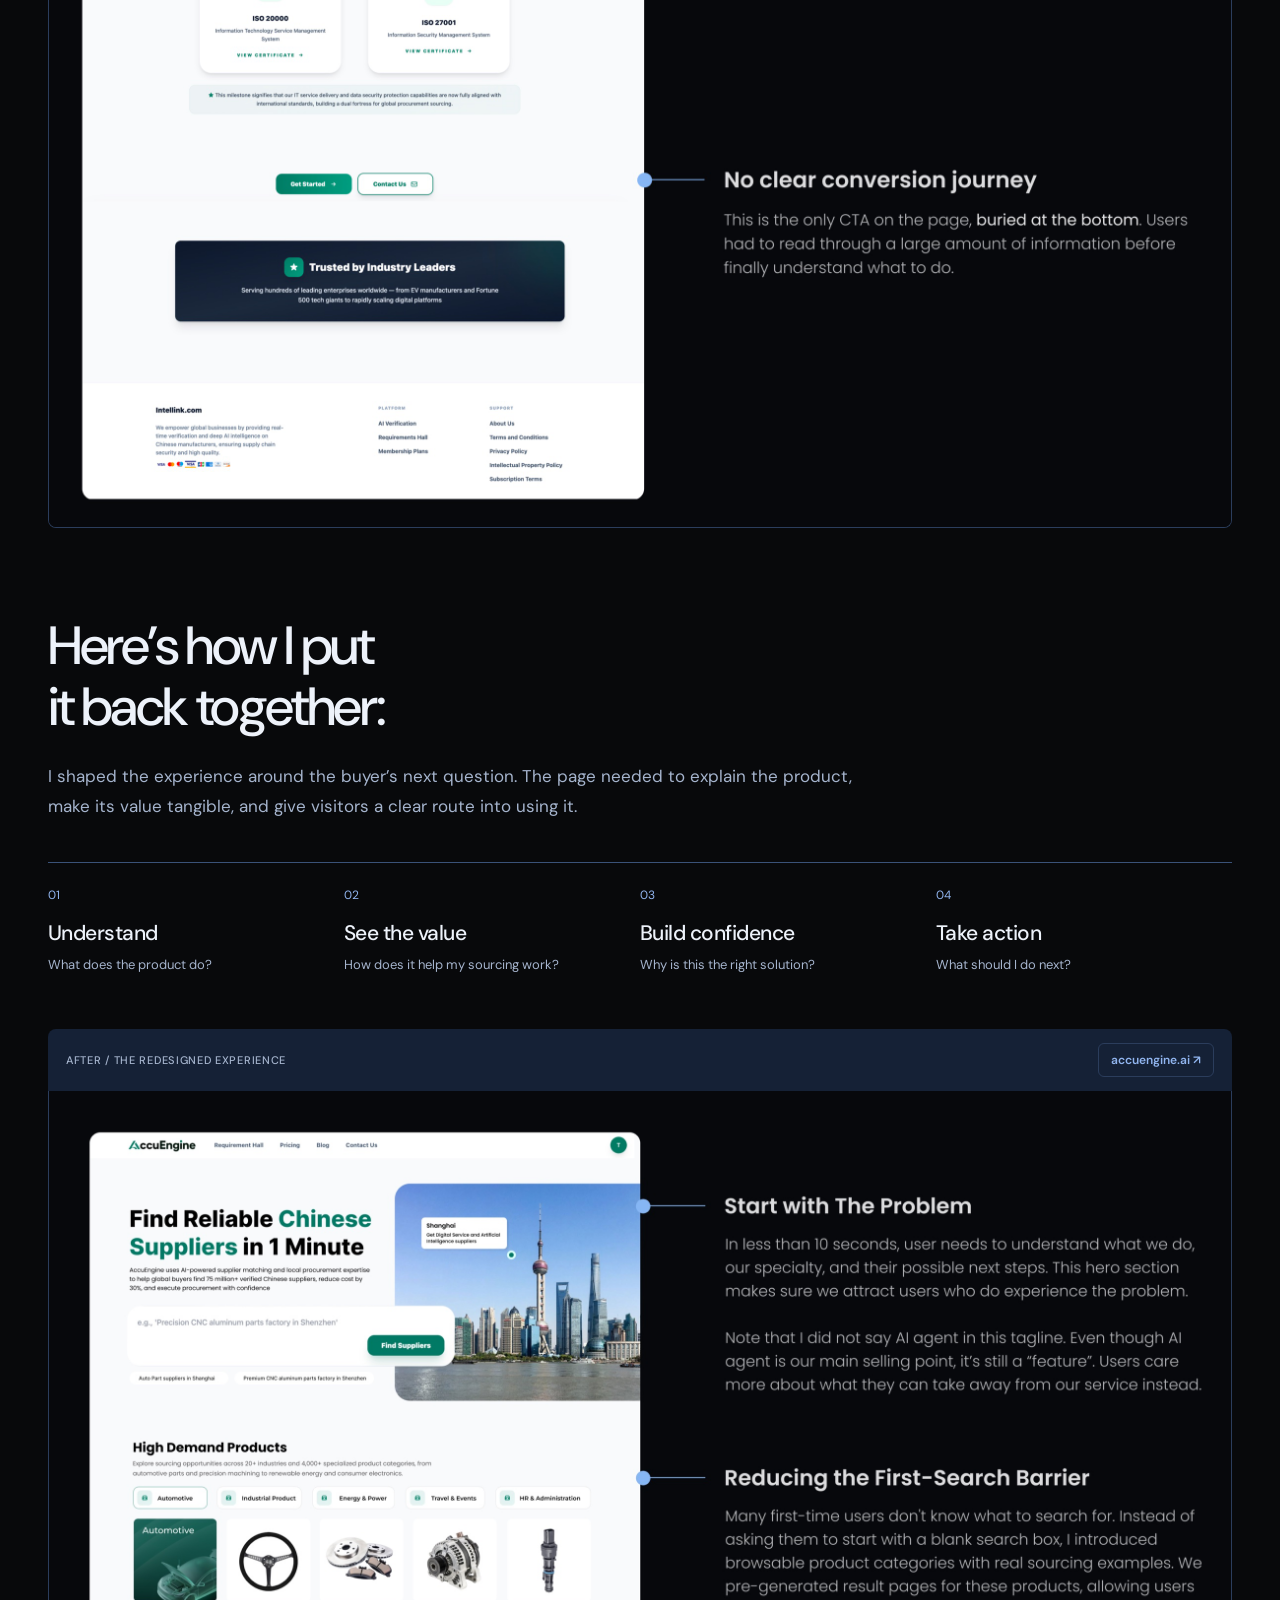
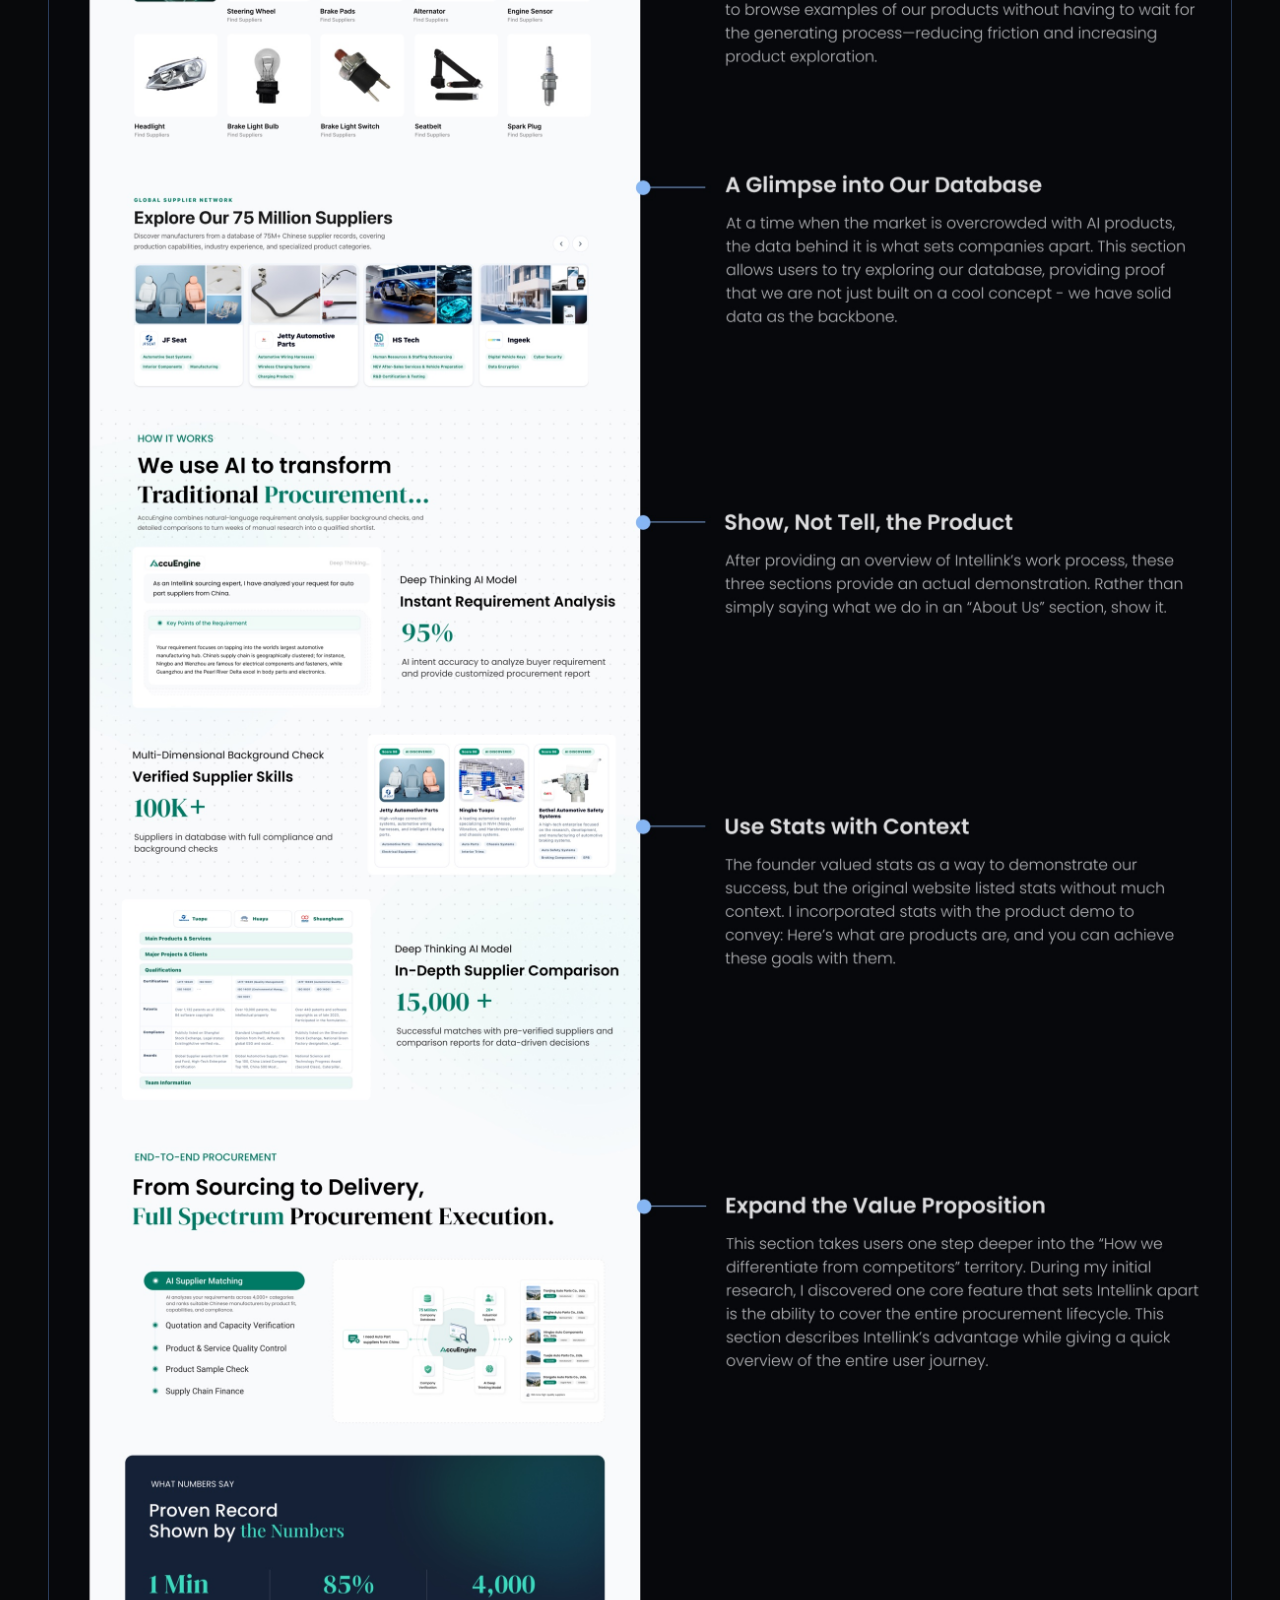
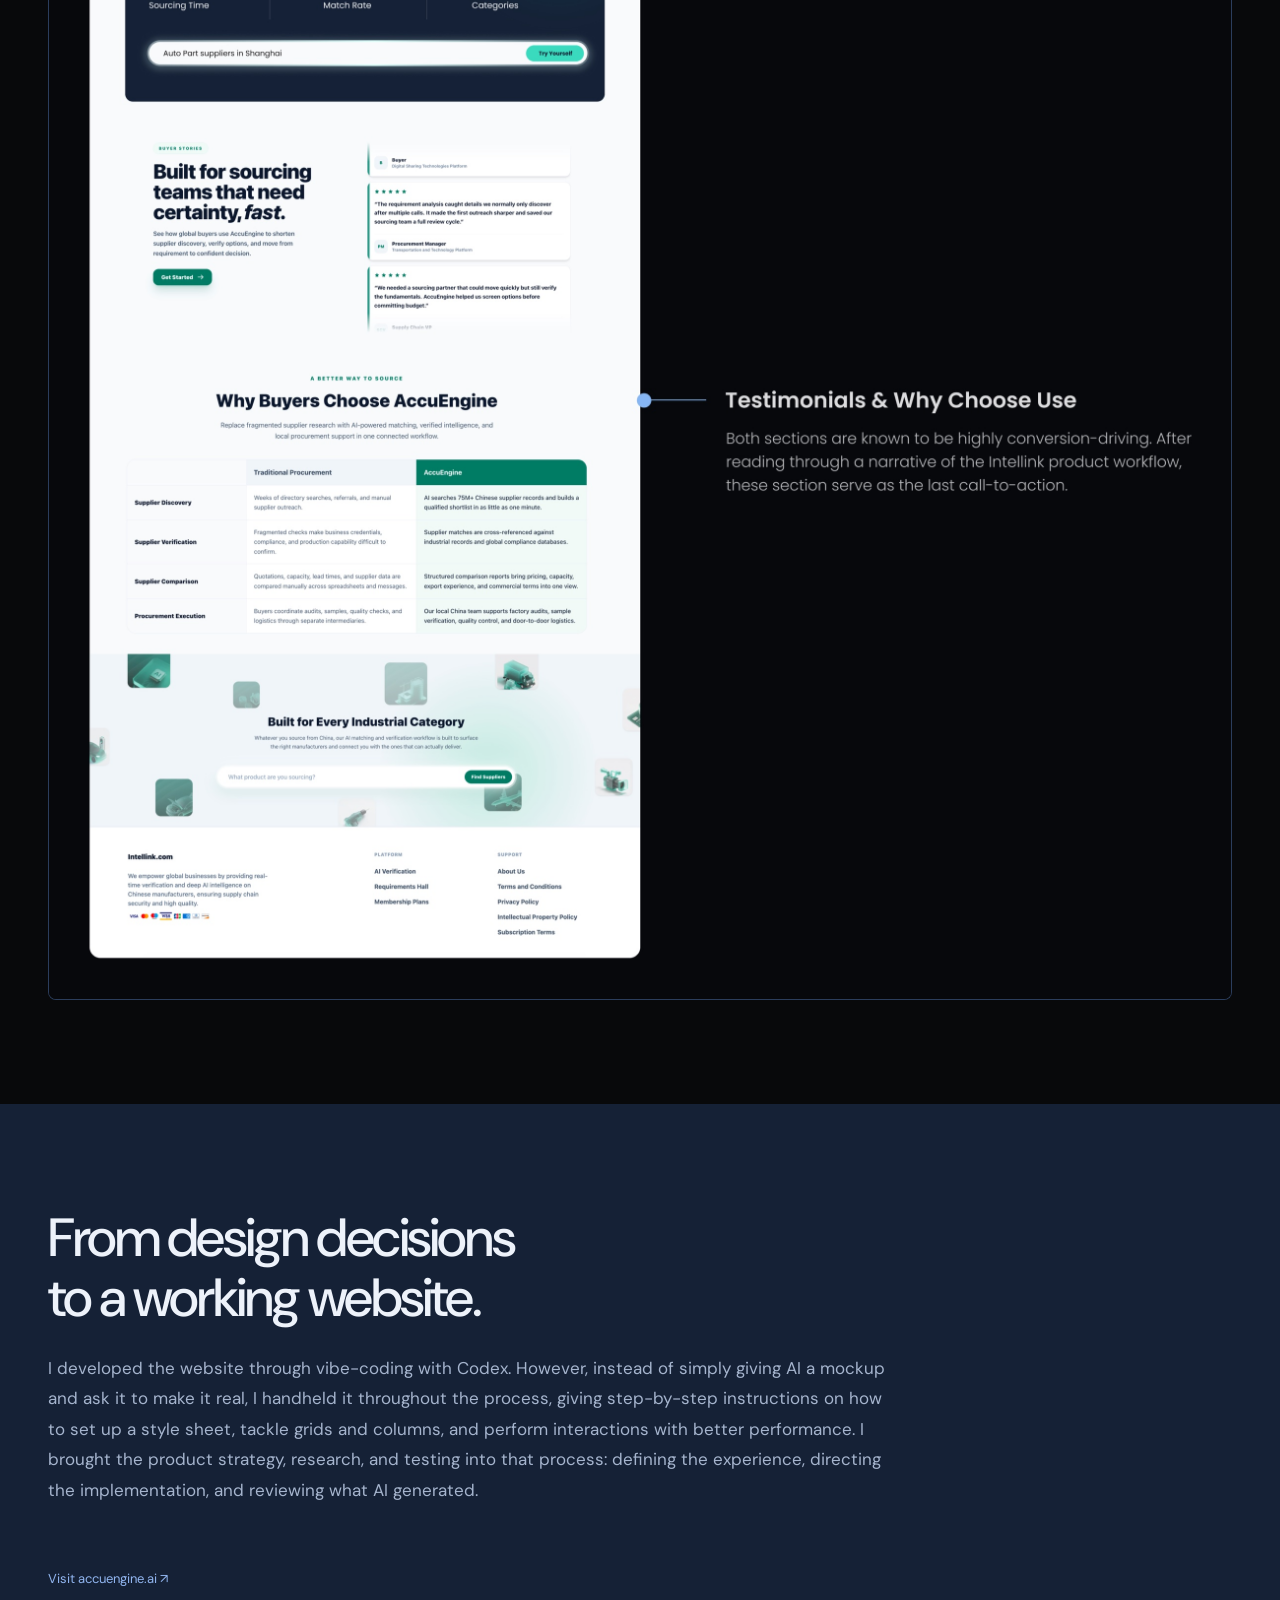
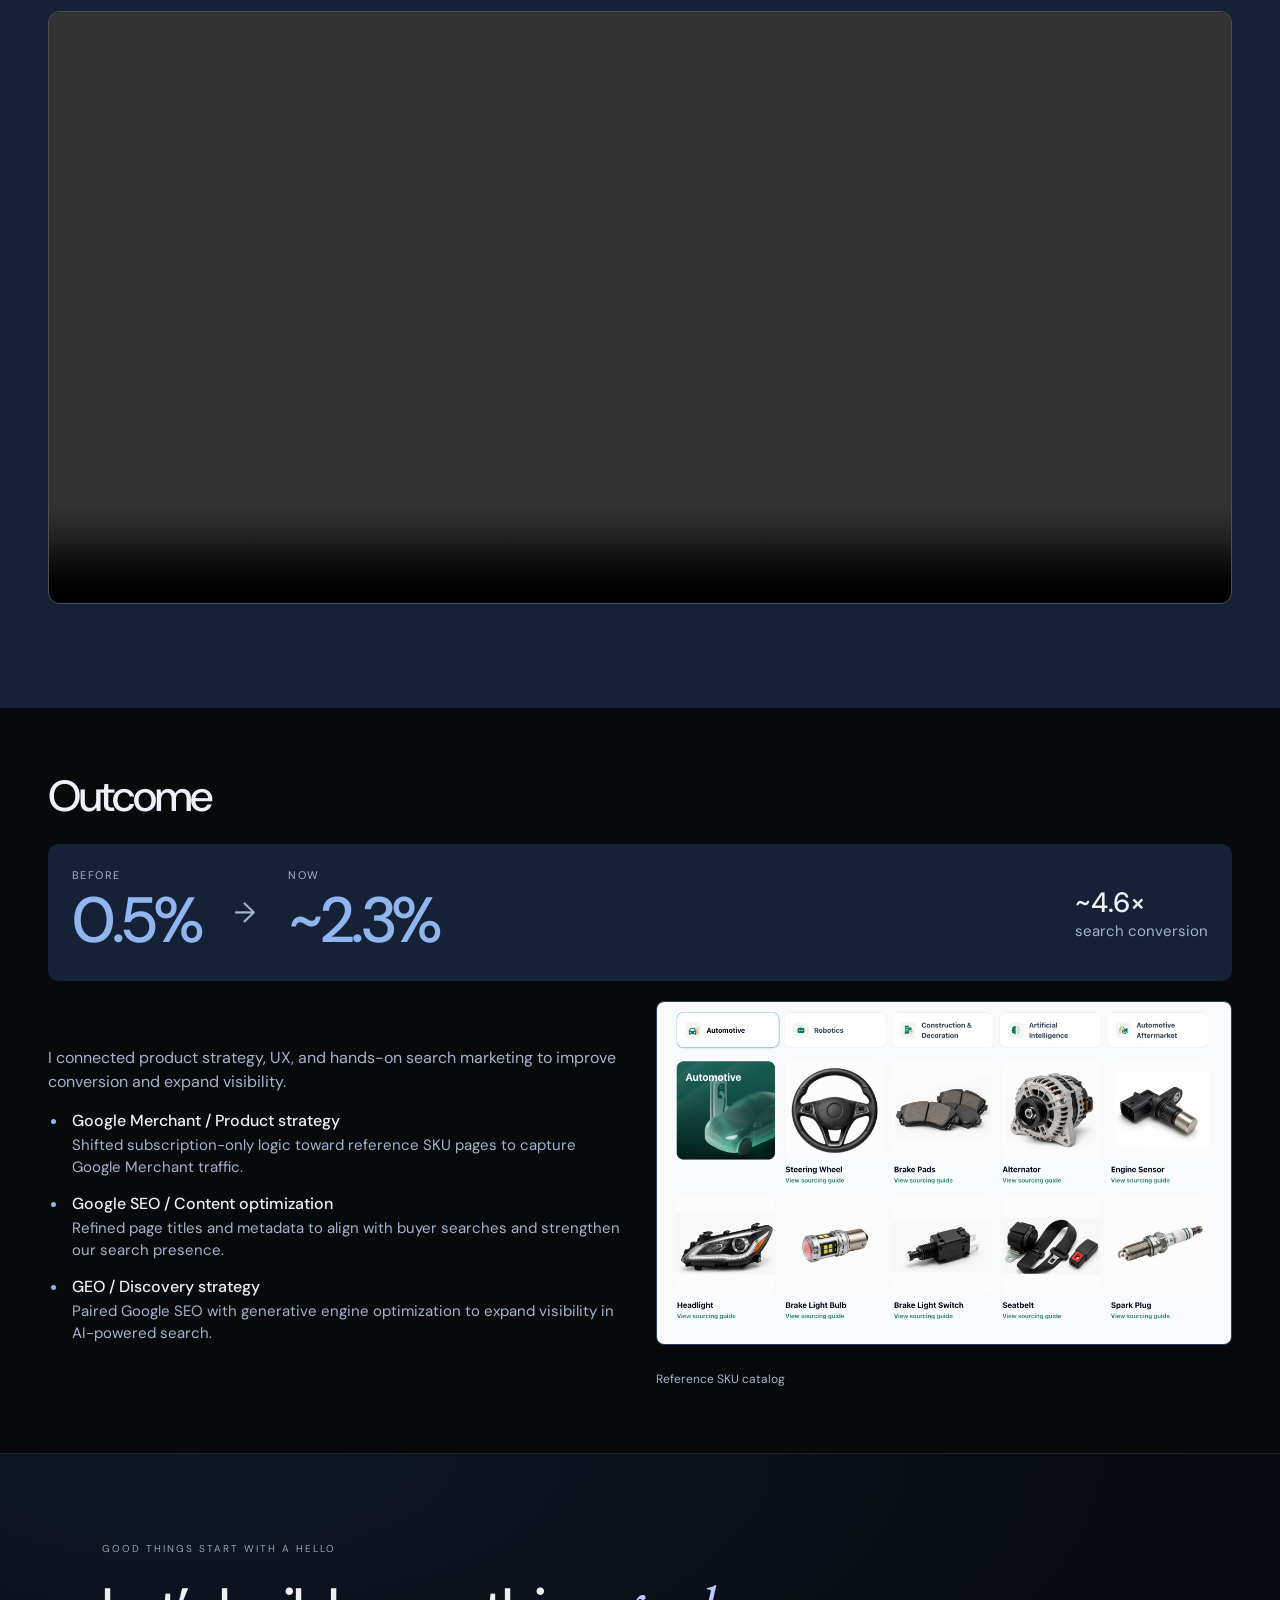
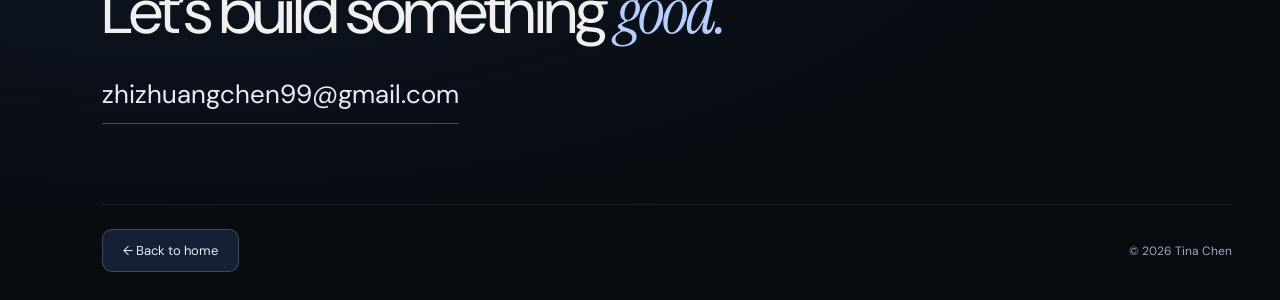
==== commit 216d5e14: "fix back to top arrows" ====
--- a/accuengine/accuengine.html
+++ b/accuengine/accuengine.html
@@ -94,7 +94,6 @@
         <figcaption>Reference SKU catalog</figcaption>
       </figure>
       </div>
-      <div class="outcome-links"><a href="https://accuengine.ai">Explore accuengine.ai ↗</a><a href="../index.html#contact">Have a similar challenge? Contact me ↗</a></div>
     </section>
   </main>
 
@@ -107,7 +106,7 @@
     <div class="contact-bottom">
       <a class="contact-home-button" href="../index.html">← Back to home</a>
       <p>© 2026 Tina Chen</p>
-      <a href="#top">Back to top <span aria-hidden="true">↑</span></a>
+
     </div>
   </footer>
   <a class="back-to-top" href="#top" aria-label="Back to top" hidden>↑</a>
--- a/accuengine/accuengine.css
+++ b/accuengine/accuengine.css
@@ -98,8 +98,8 @@
 .button { display:inline-block; margin-top:12px; padding:16px 24px; color:var(--paper); background:var(--band); border-radius:6px; font-size:14px; font-weight:600; }
 .button:hover { color:var(--paper); background:#152136; }
 footer { display:flex; justify-content:space-between; gap:20px; padding-block:32px; border-top:1px solid var(--line); font-size:12px; color:var(--muted); }
-.back-to-top { position:fixed; right:24px; bottom:24px; z-index:20; display:grid; place-items:center; width:48px; height:48px; border-radius:50%; background:var(--band); color:var(--paper); box-shadow:0 6px 24px #0004; font-size:26px; }
-.back-to-top:hover { color:var(--paper); background:#152136; }
+.back-to-top { position:fixed; right:24px; bottom:24px; z-index:20; display:grid; place-items:center; width:48px; height:48px; border-radius:50%; background:var(--blue); color:var(--paper); box-shadow:0 6px 24px #0004; font-size:26px; }
+.back-to-top:hover { color:var(--paper); background:#b7cdfb; }
 .back-to-top[hidden] { display:none; }
 .skip-link { position:fixed; top:-100px; left:20px; padding:12px; background:var(--band); color:var(--paper); z-index:30; }
 .skip-link:focus { top:12px; }
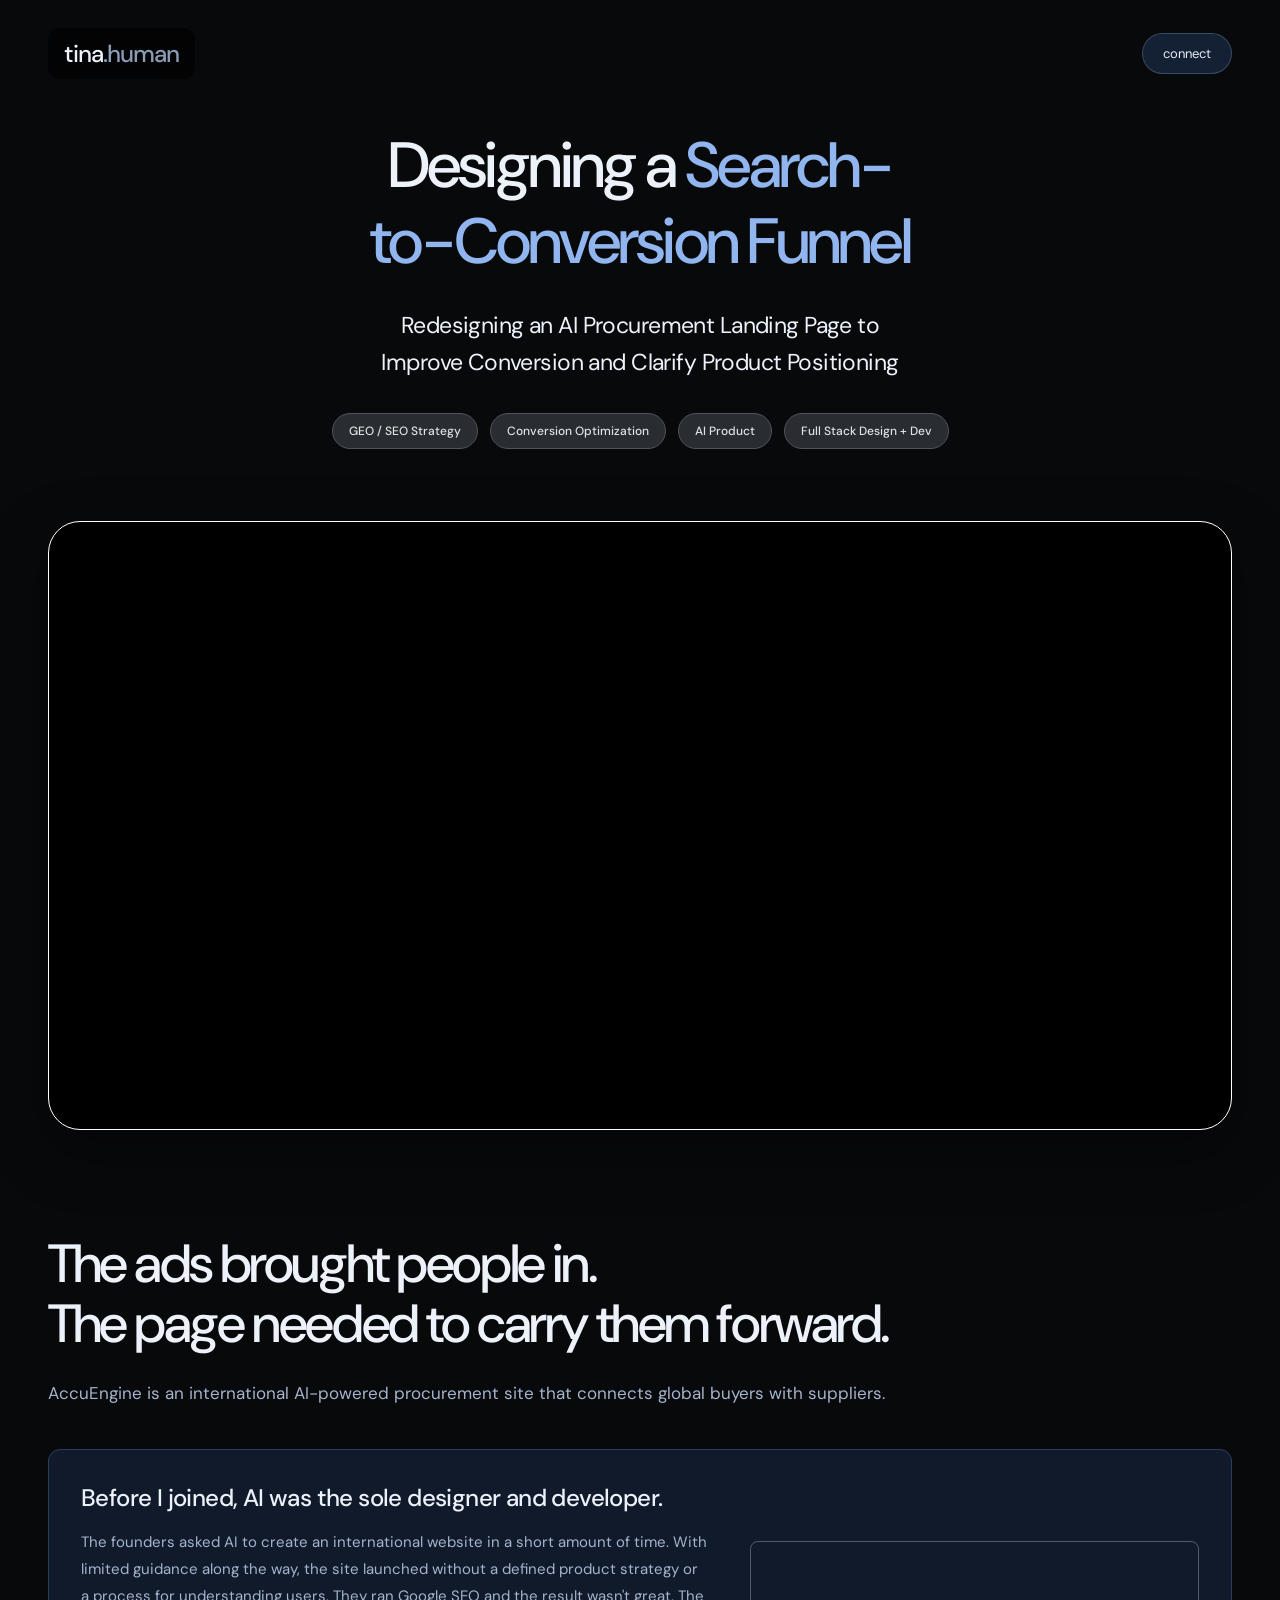
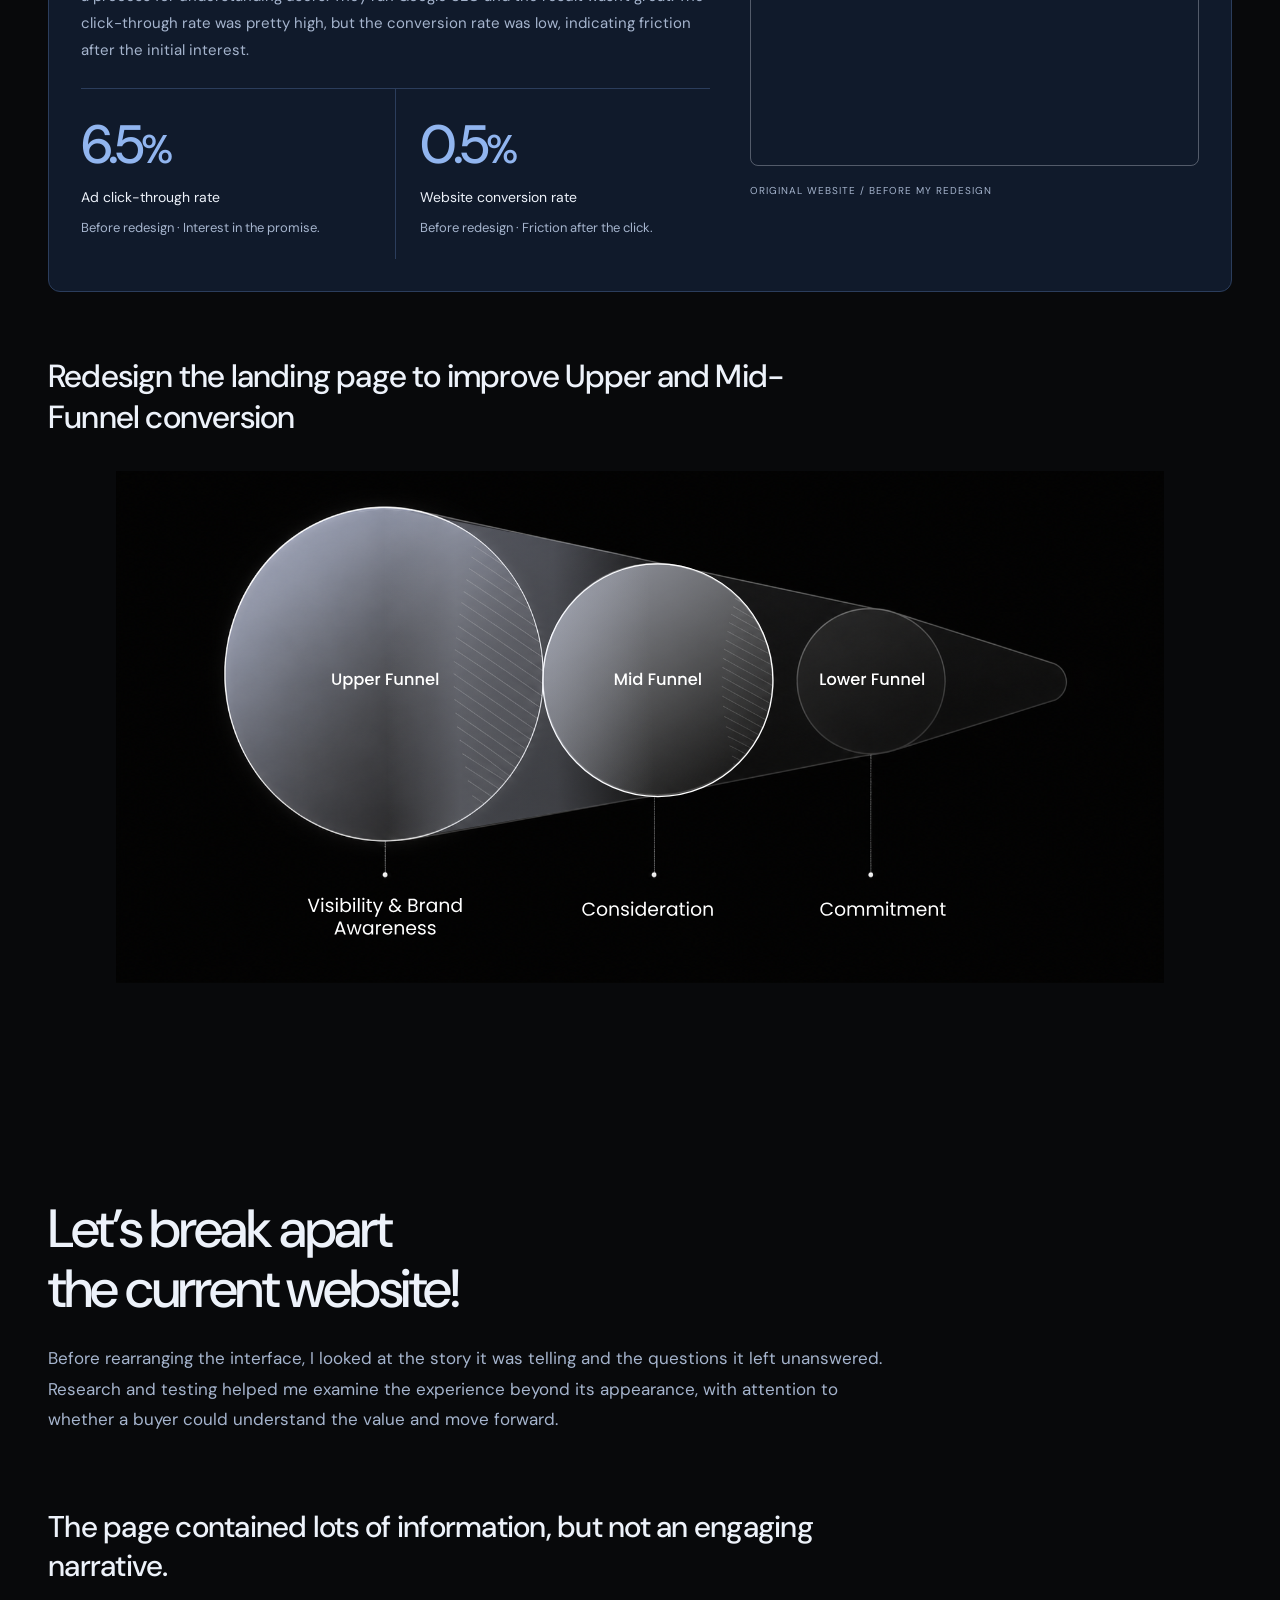
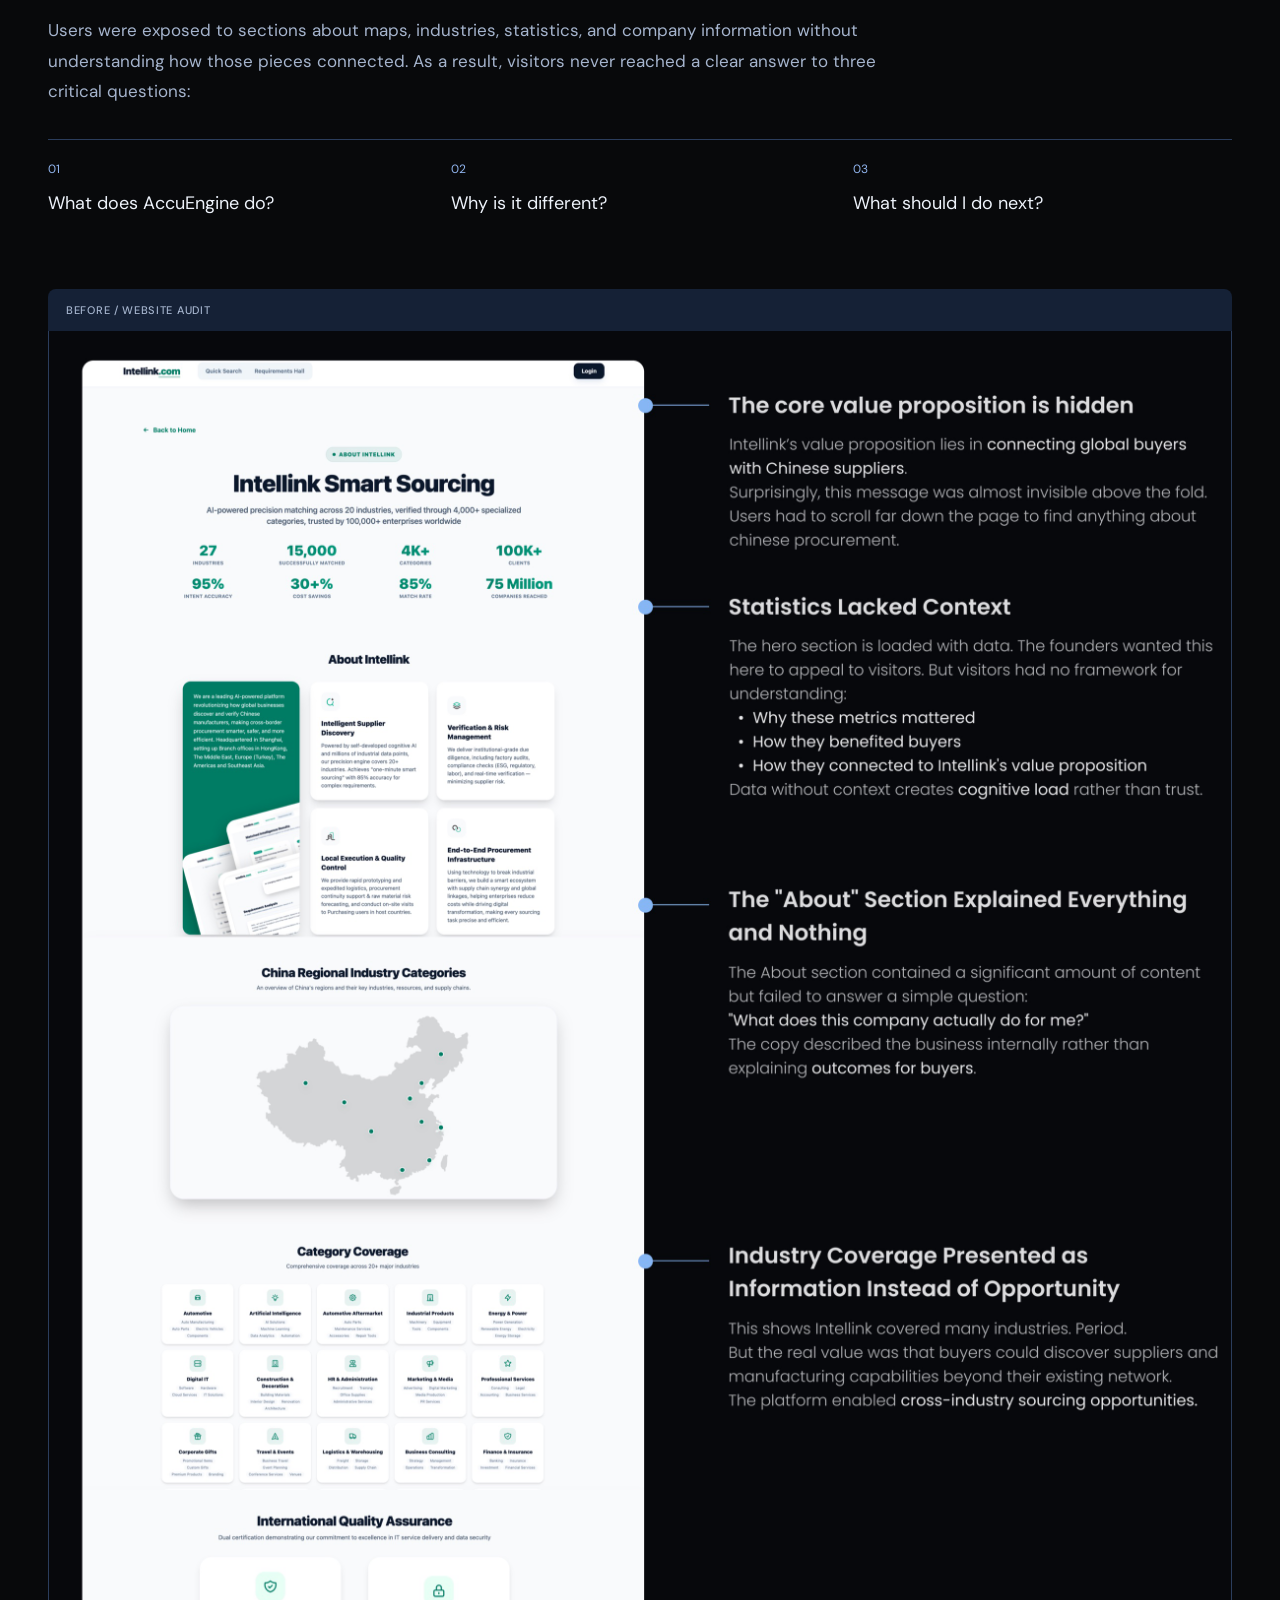
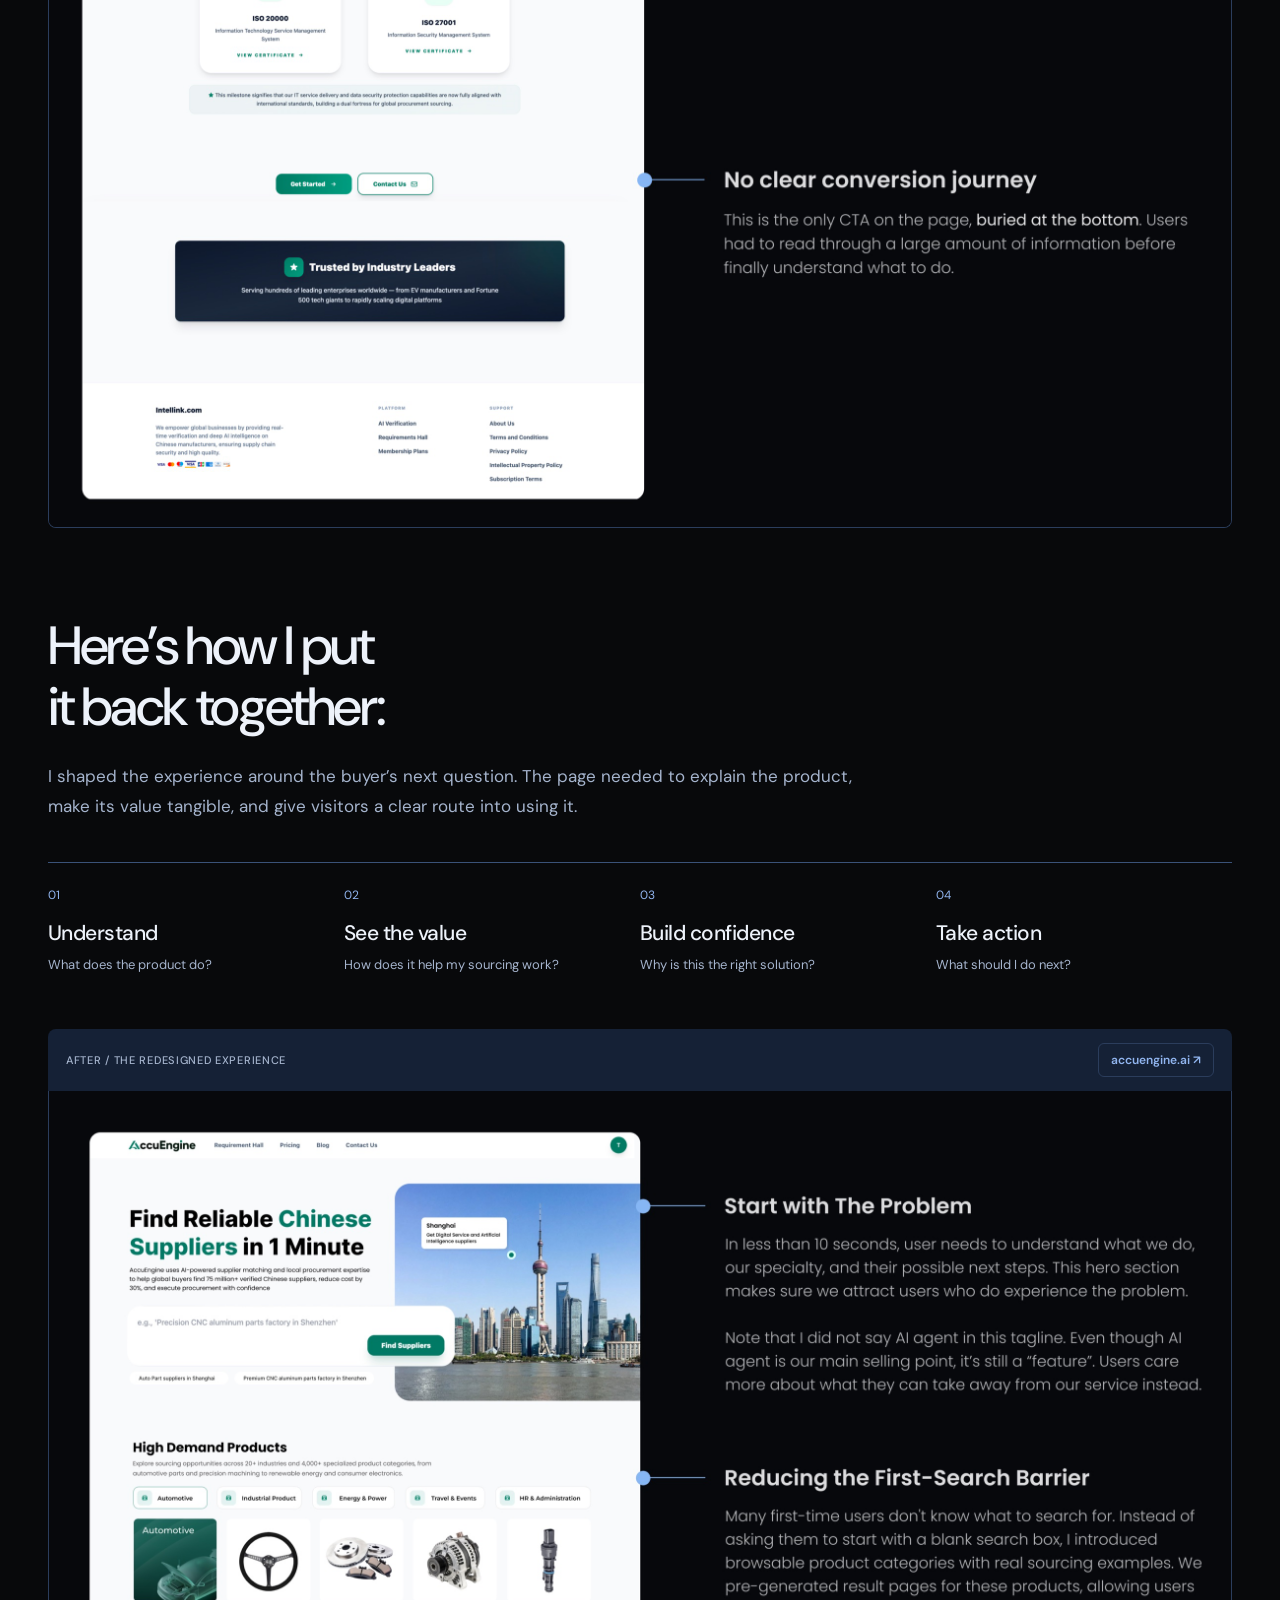
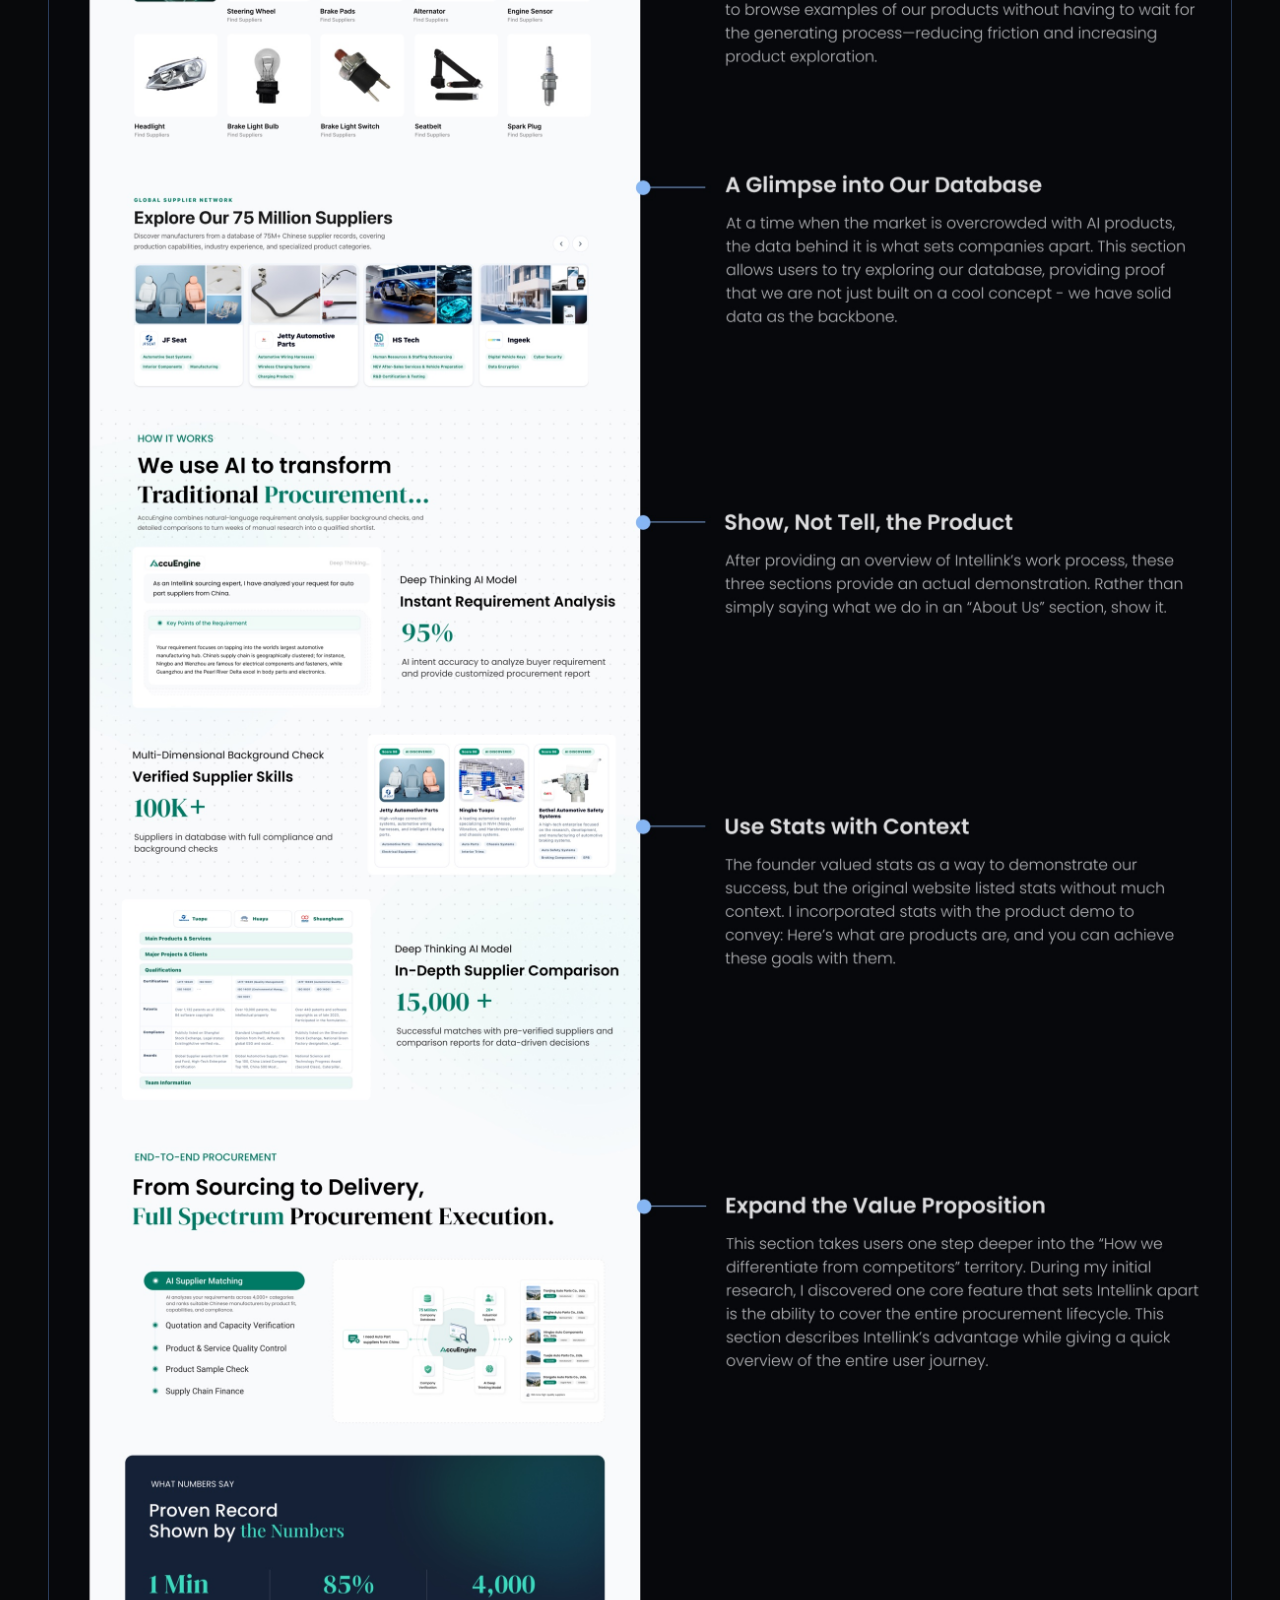
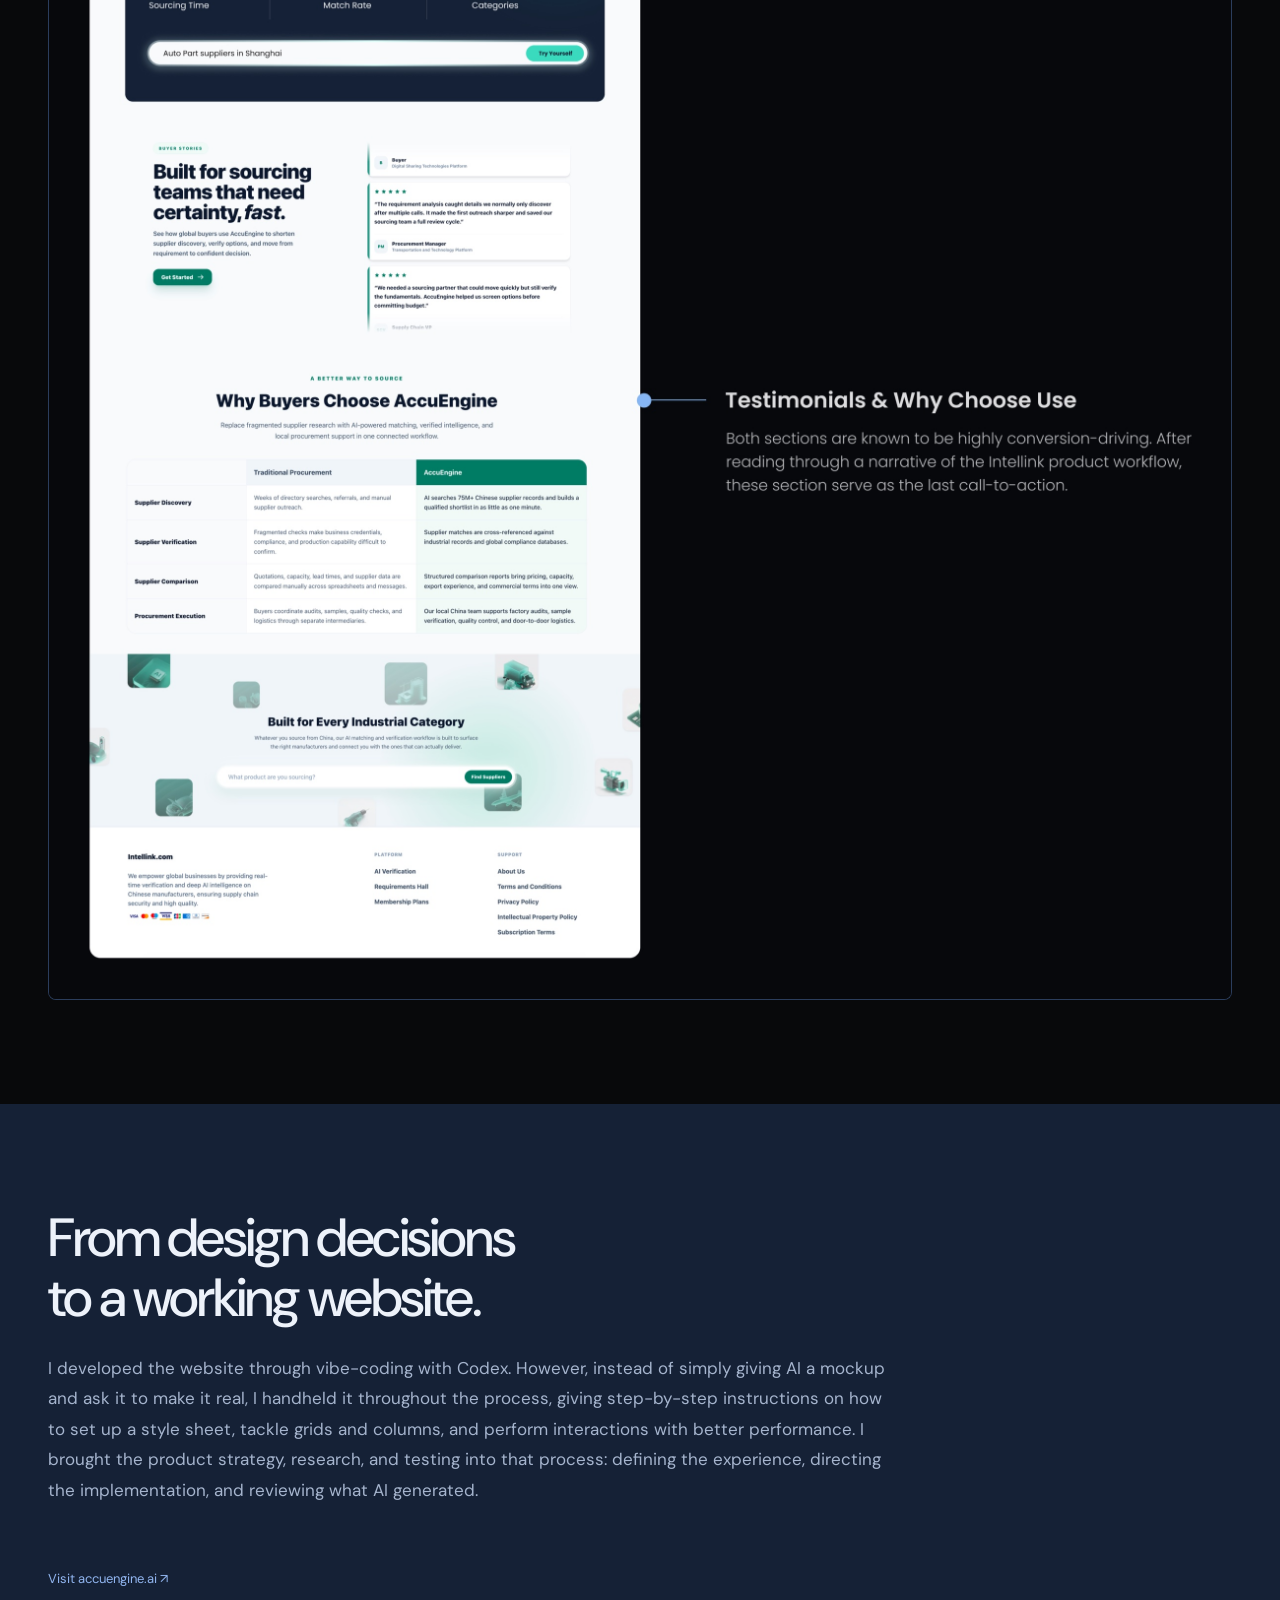
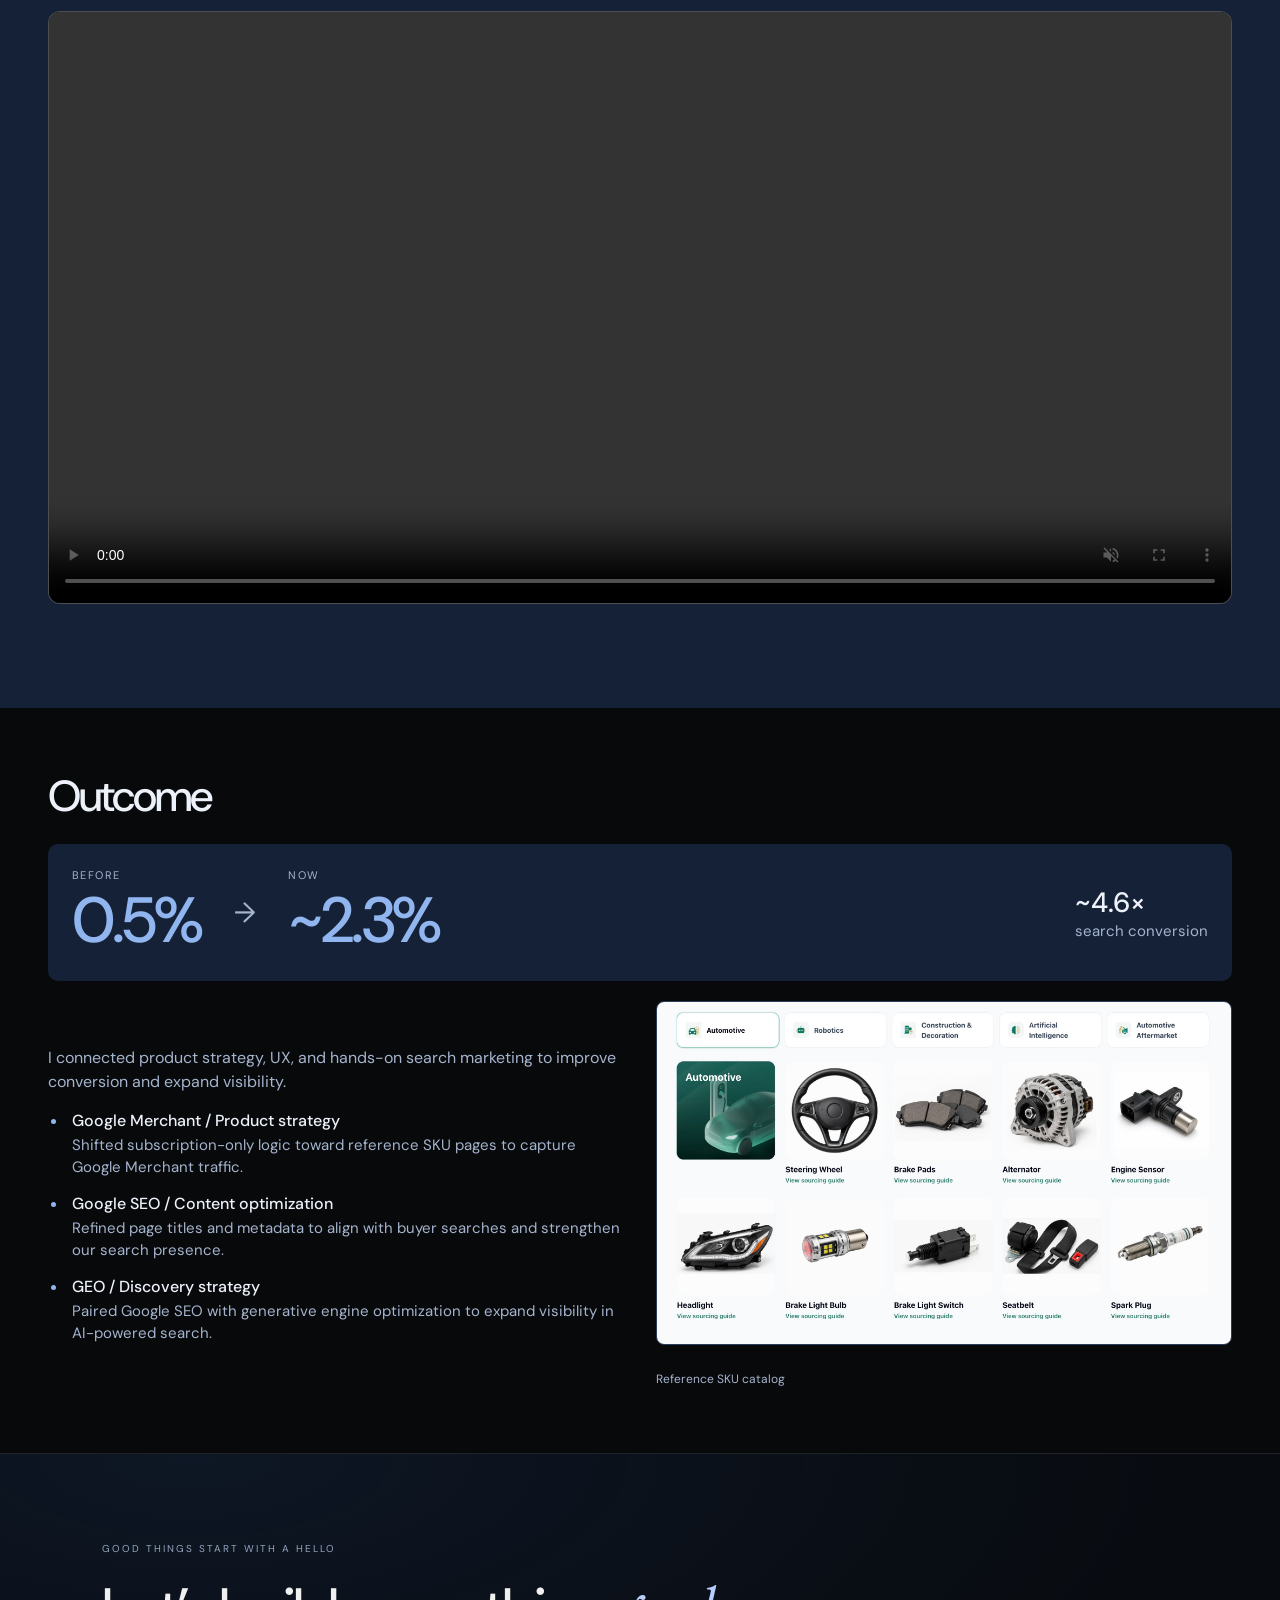
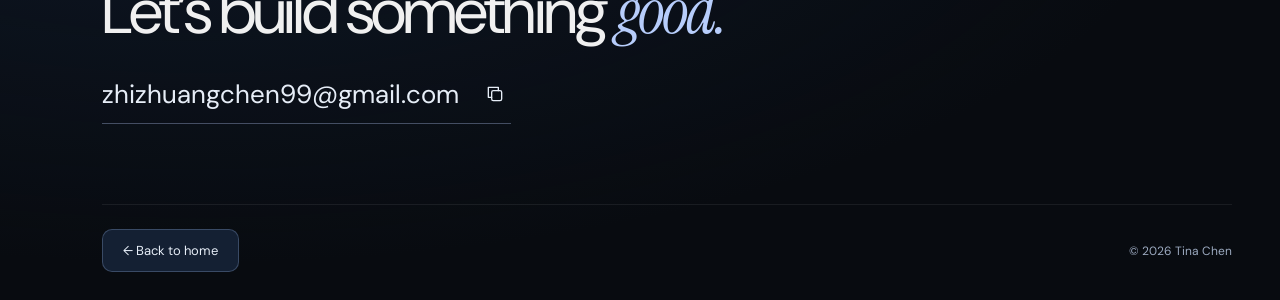
==== commit ada40e91: "add email copy icon" ====
--- a/accuengine/accuengine.html
+++ b/accuengine/accuengine.html
@@ -11,6 +11,7 @@
   <link rel="stylesheet" href="accuengine.css">
   <link href="https://fonts.googleapis.com/css2?family=DM+Sans:wght@400;500&family=Instrument+Serif:ital@0;1&display=swap" rel="stylesheet">
   <link rel="stylesheet" href="../case-study-footer.css">
+  <link rel="stylesheet" href="../copy-email.css">
 </head>
 <body id="top">
   <a class="skip-link" href="#main">Skip to content</a>
@@ -102,6 +103,10 @@
     <h2 id="contact-title">Let’s build something <em>good.</em></h2>
     <div class="contact-email">
       <span>zhizhuangchen99@gmail.com</span>
+      <button class="copy-email-button" type="button" aria-label="Copy email address">
+        <svg viewBox="0 0 24 24" fill="none" stroke="currentColor" stroke-width="1.6" stroke-linecap="round" stroke-linejoin="round" aria-hidden="true"><rect x="8" y="8" width="12" height="12" rx="2"/><path d="M16 8V4H4v12h4"/></svg>
+        <span class="copy-email-label" role="status" aria-live="polite">Copy</span>
+      </button>
     </div>
     <div class="contact-bottom">
       <a class="contact-home-button" href="../index.html">← Back to home</a>
@@ -143,5 +148,6 @@
       });
     }
   </script>
+  <script src="../copy-email.js" defer></script>
 </body>
 </html>
--- a/copy-email.css
+++ b/copy-email.css
@@ -0,0 +1,28 @@
+.contact-email { flex-wrap: wrap; }
+.contact-email .copy-email-button {
+  display: inline-flex;
+  align-items: center;
+  justify-content: center;
+  width: 32px;
+  height: 32px;
+  padding: 6px;
+  border: 0;
+  background: transparent;
+  color: #e6edf7;
+  font: 500 12px 'DM Sans', sans-serif;
+  cursor: pointer;
+}
+.copy-email-button svg { width: 20px; height: 20px; }
+.contact-email .copy-email-button:hover { color: #b7cdfb; }
+.copy-email-label {
+  position: absolute;
+  width: 1px;
+  height: 1px;
+  padding: 0;
+  margin: -1px;
+  overflow: hidden;
+  clip-path: inset(50%);
+  white-space: nowrap;
+  border: 0;
+}
+.copy-email-button:focus-visible { outline: 2px solid #b7cdfb; outline-offset: 4px; }
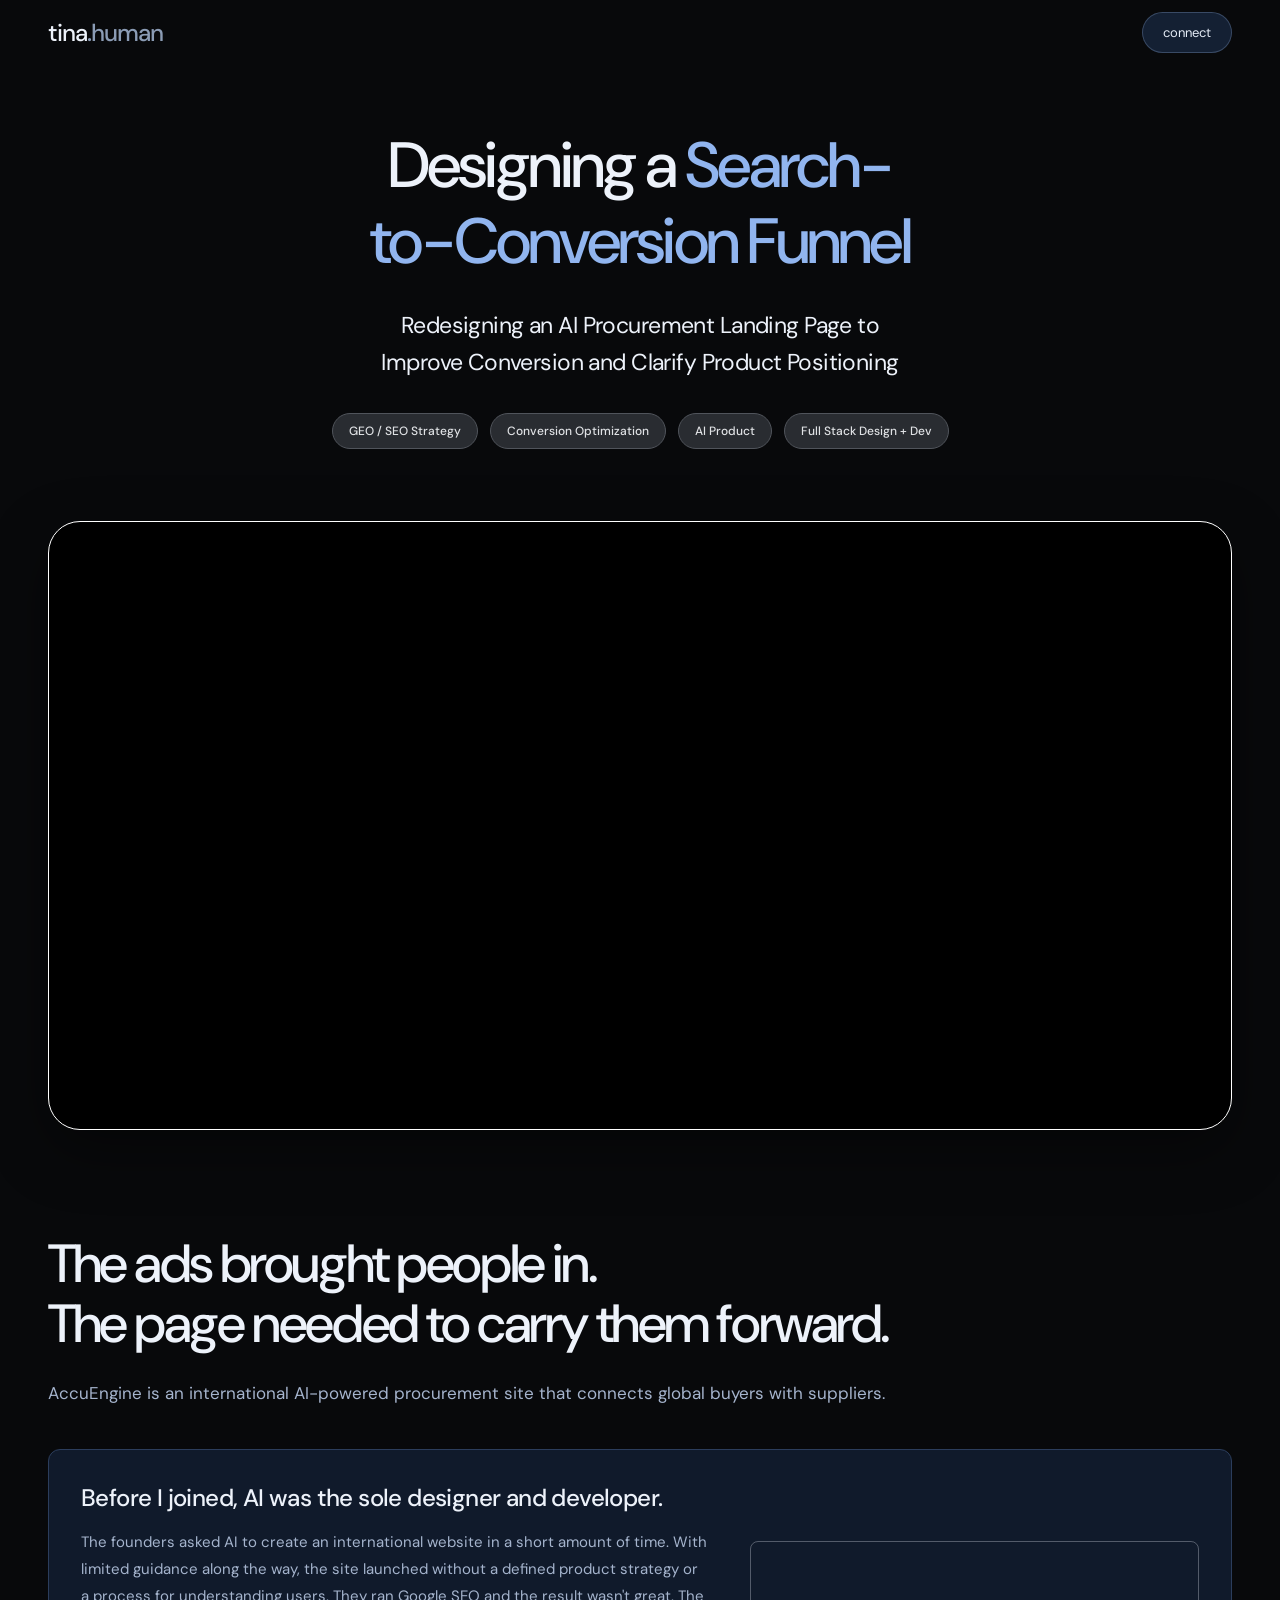
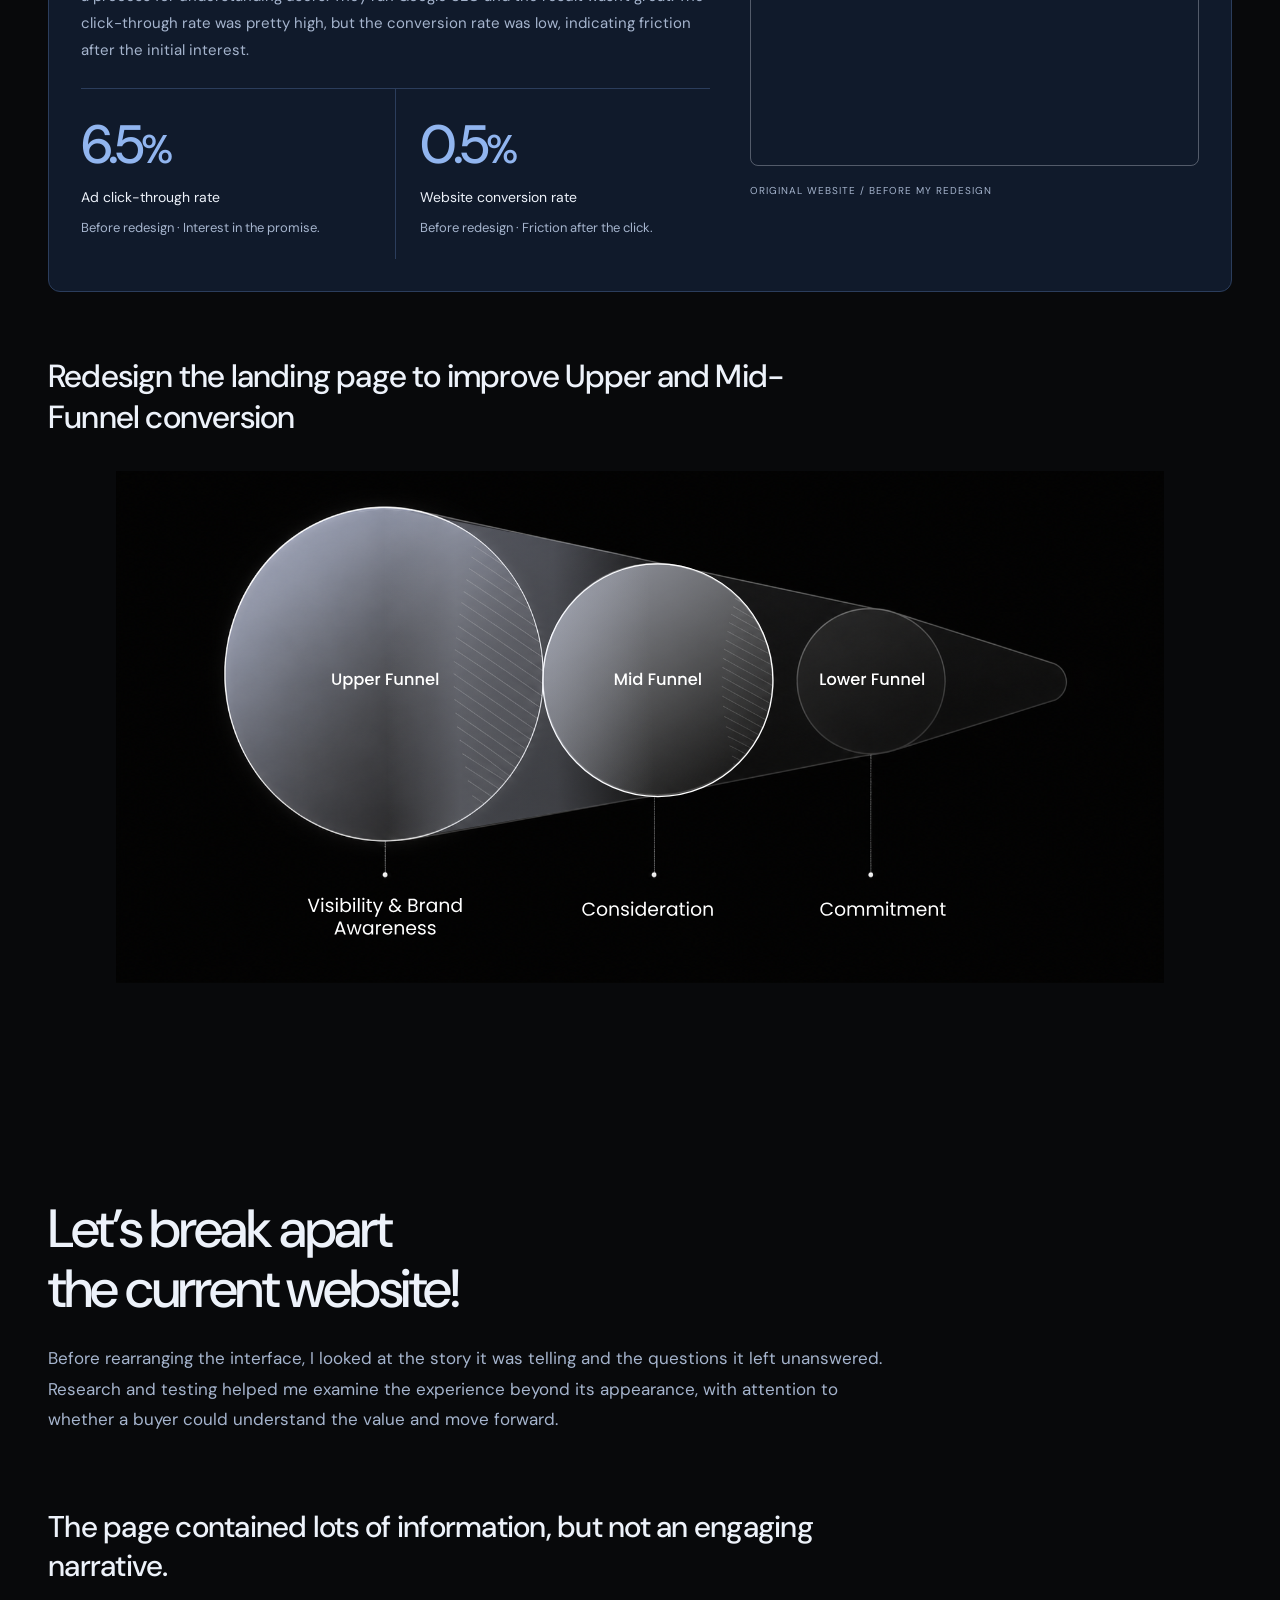
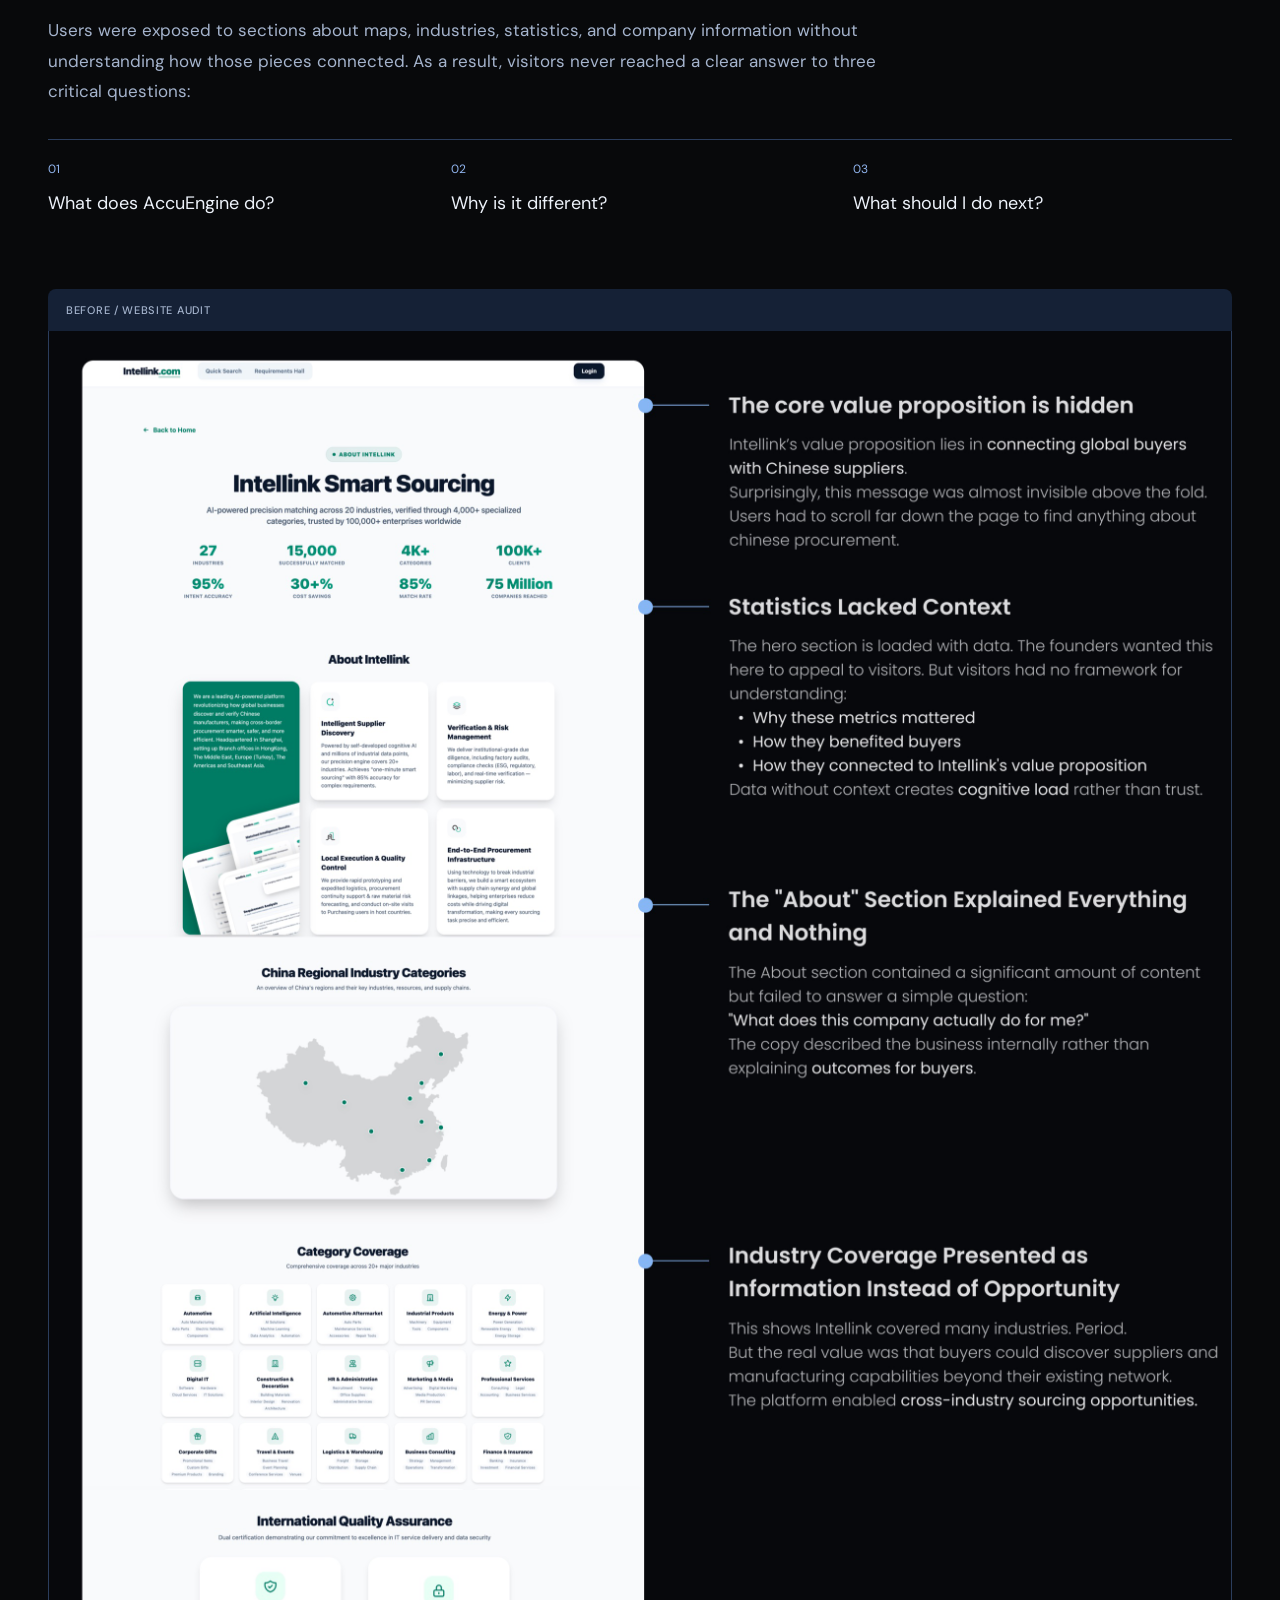
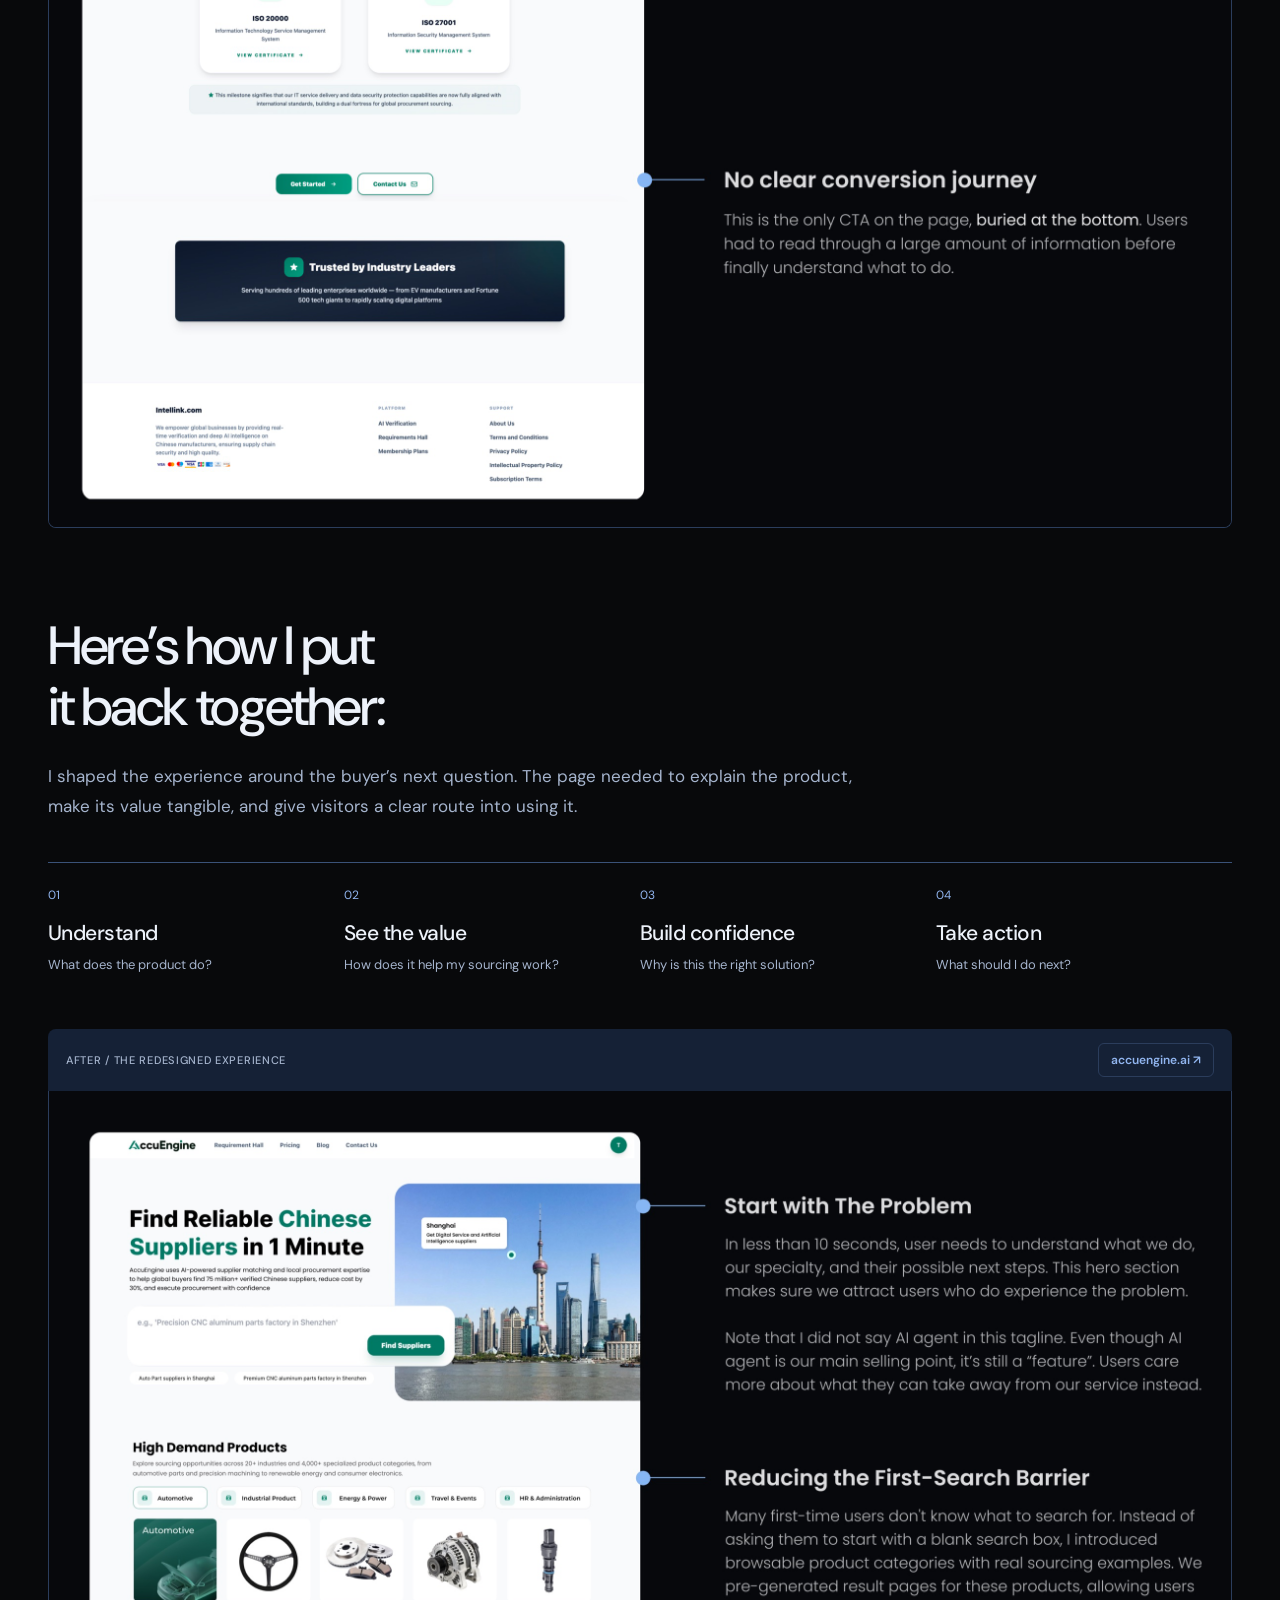
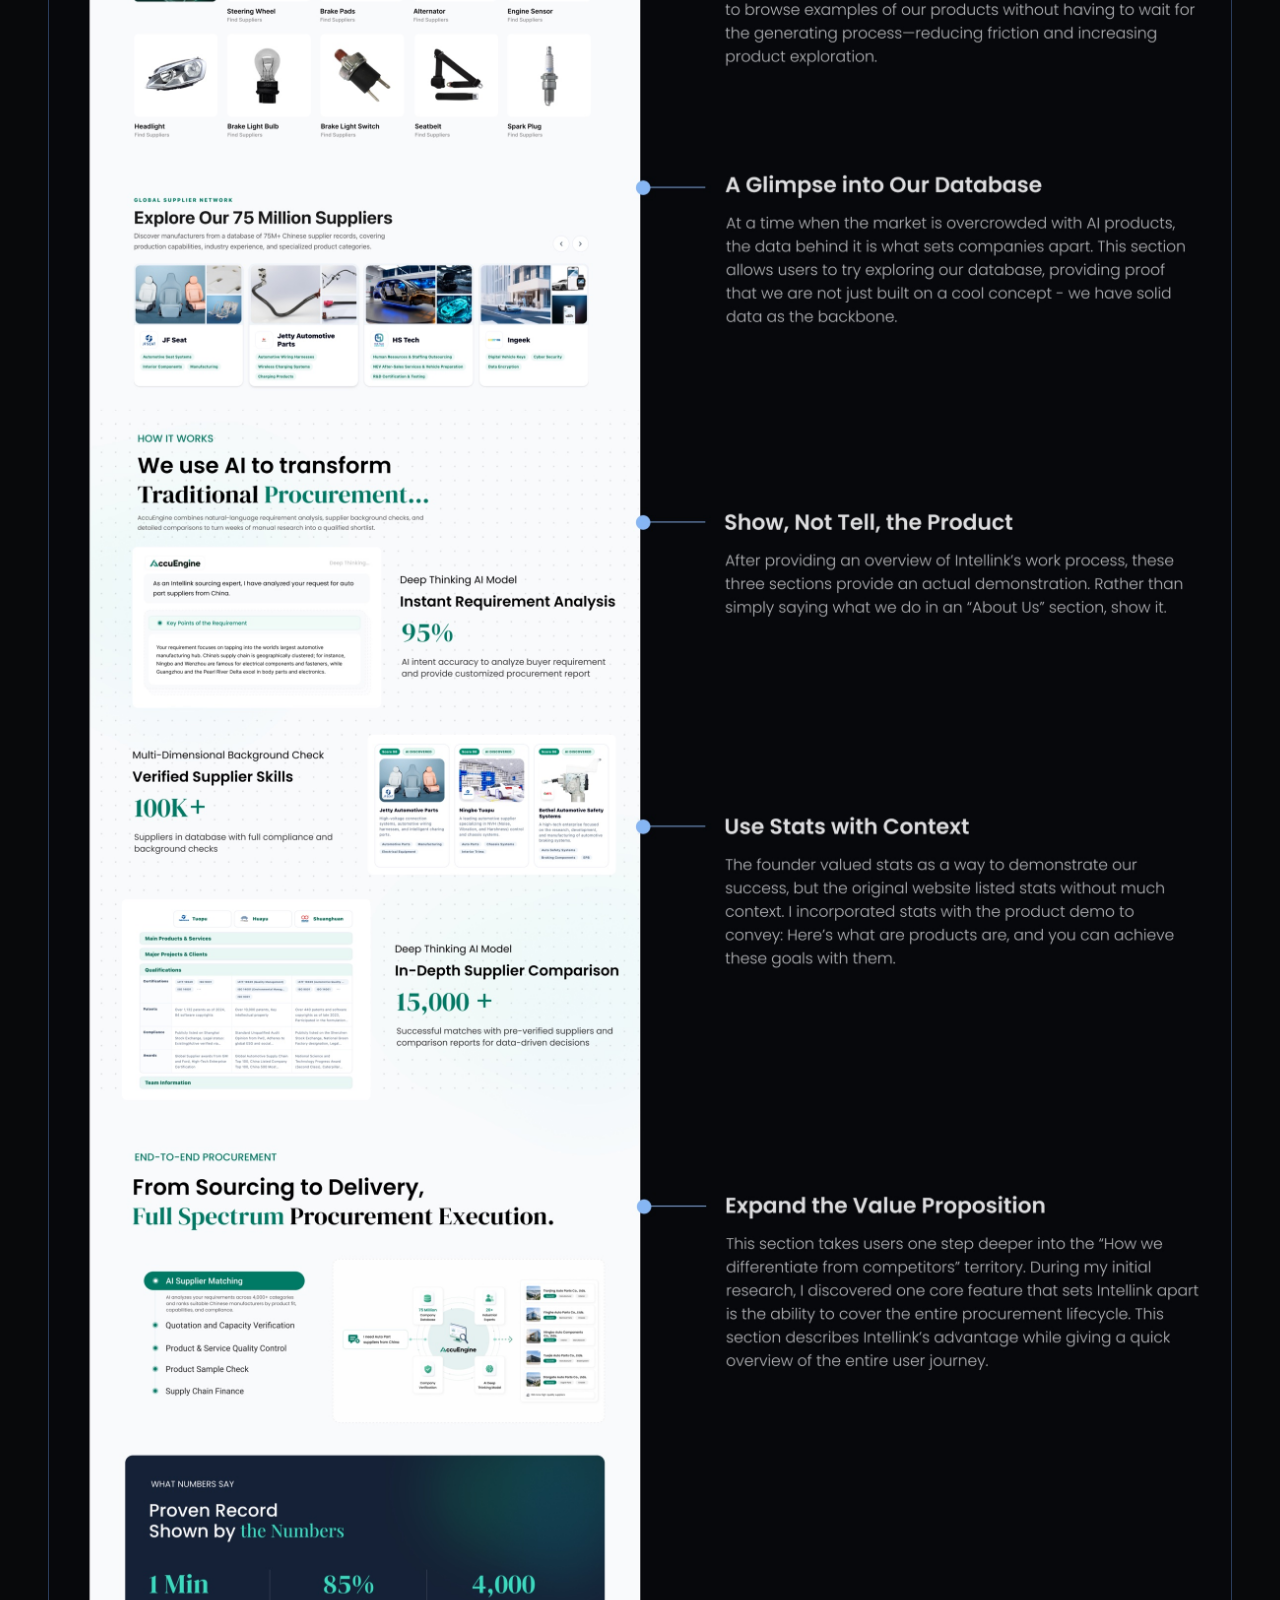
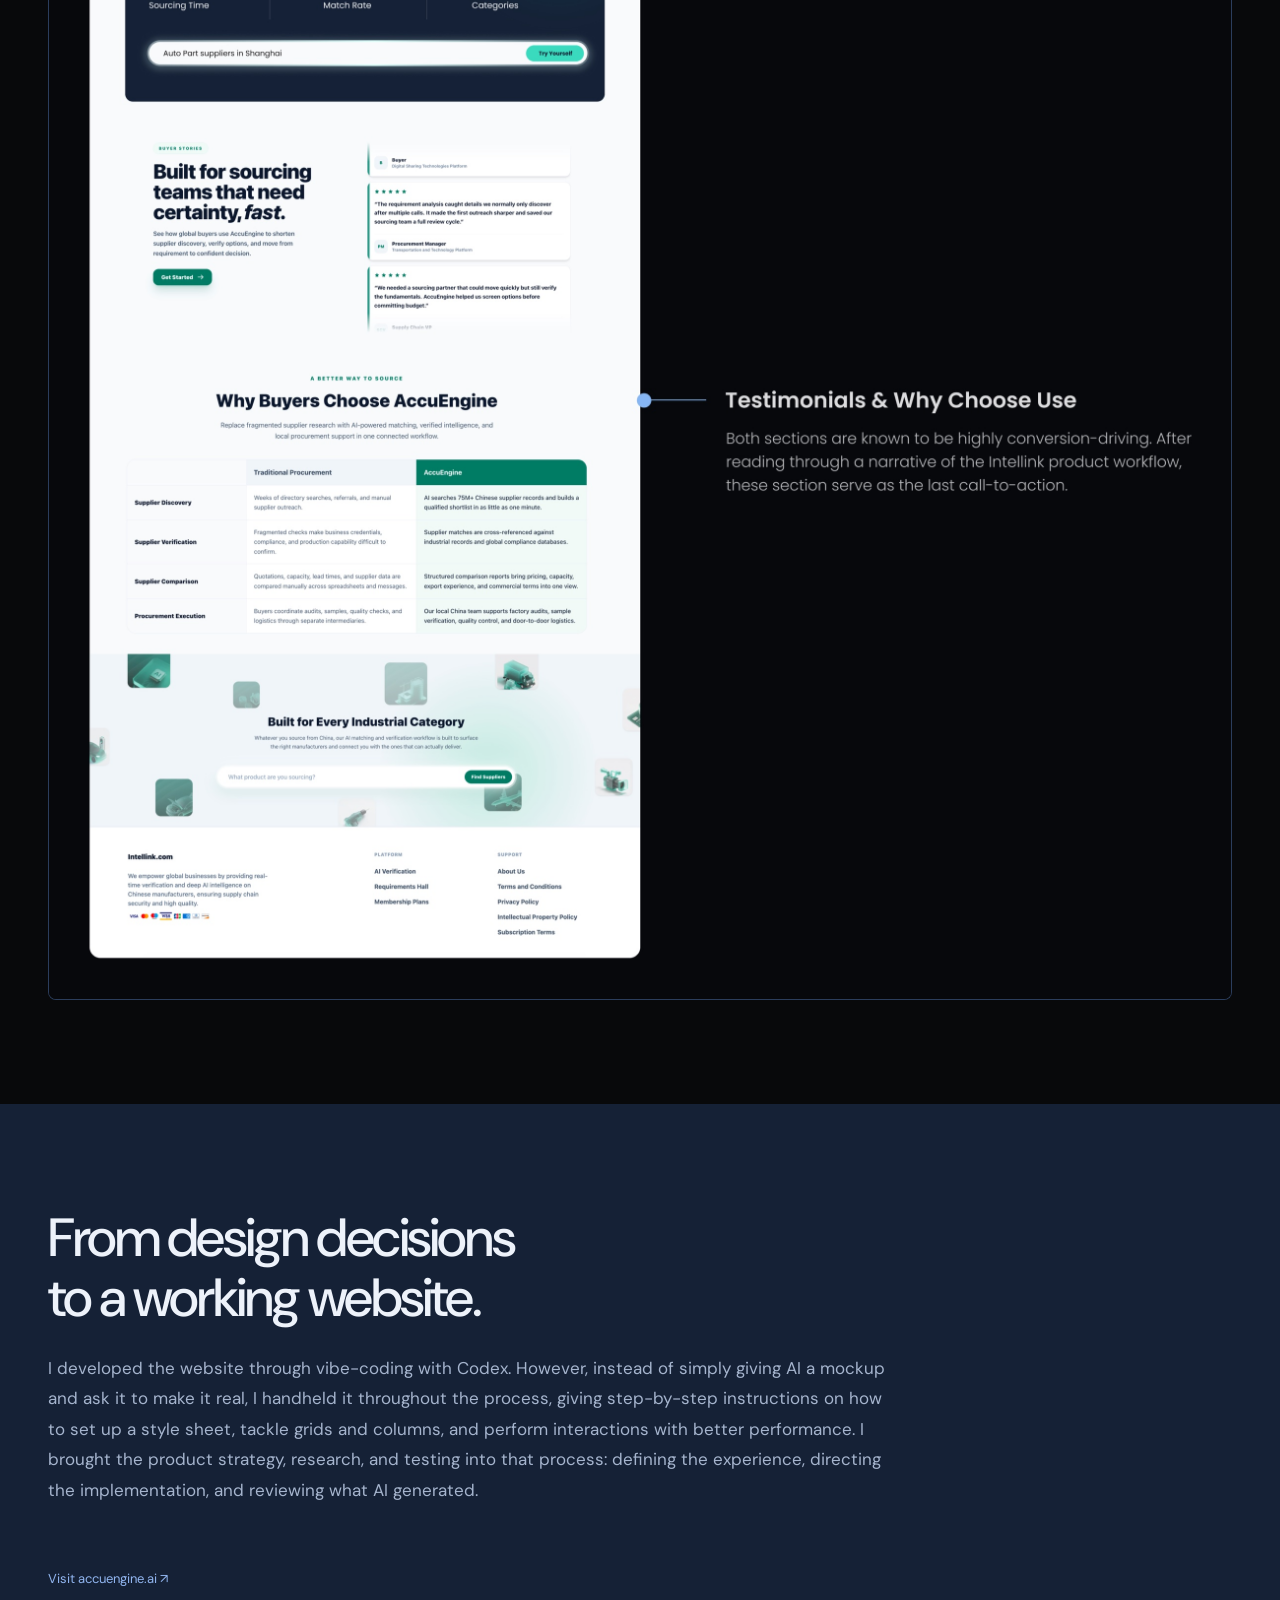
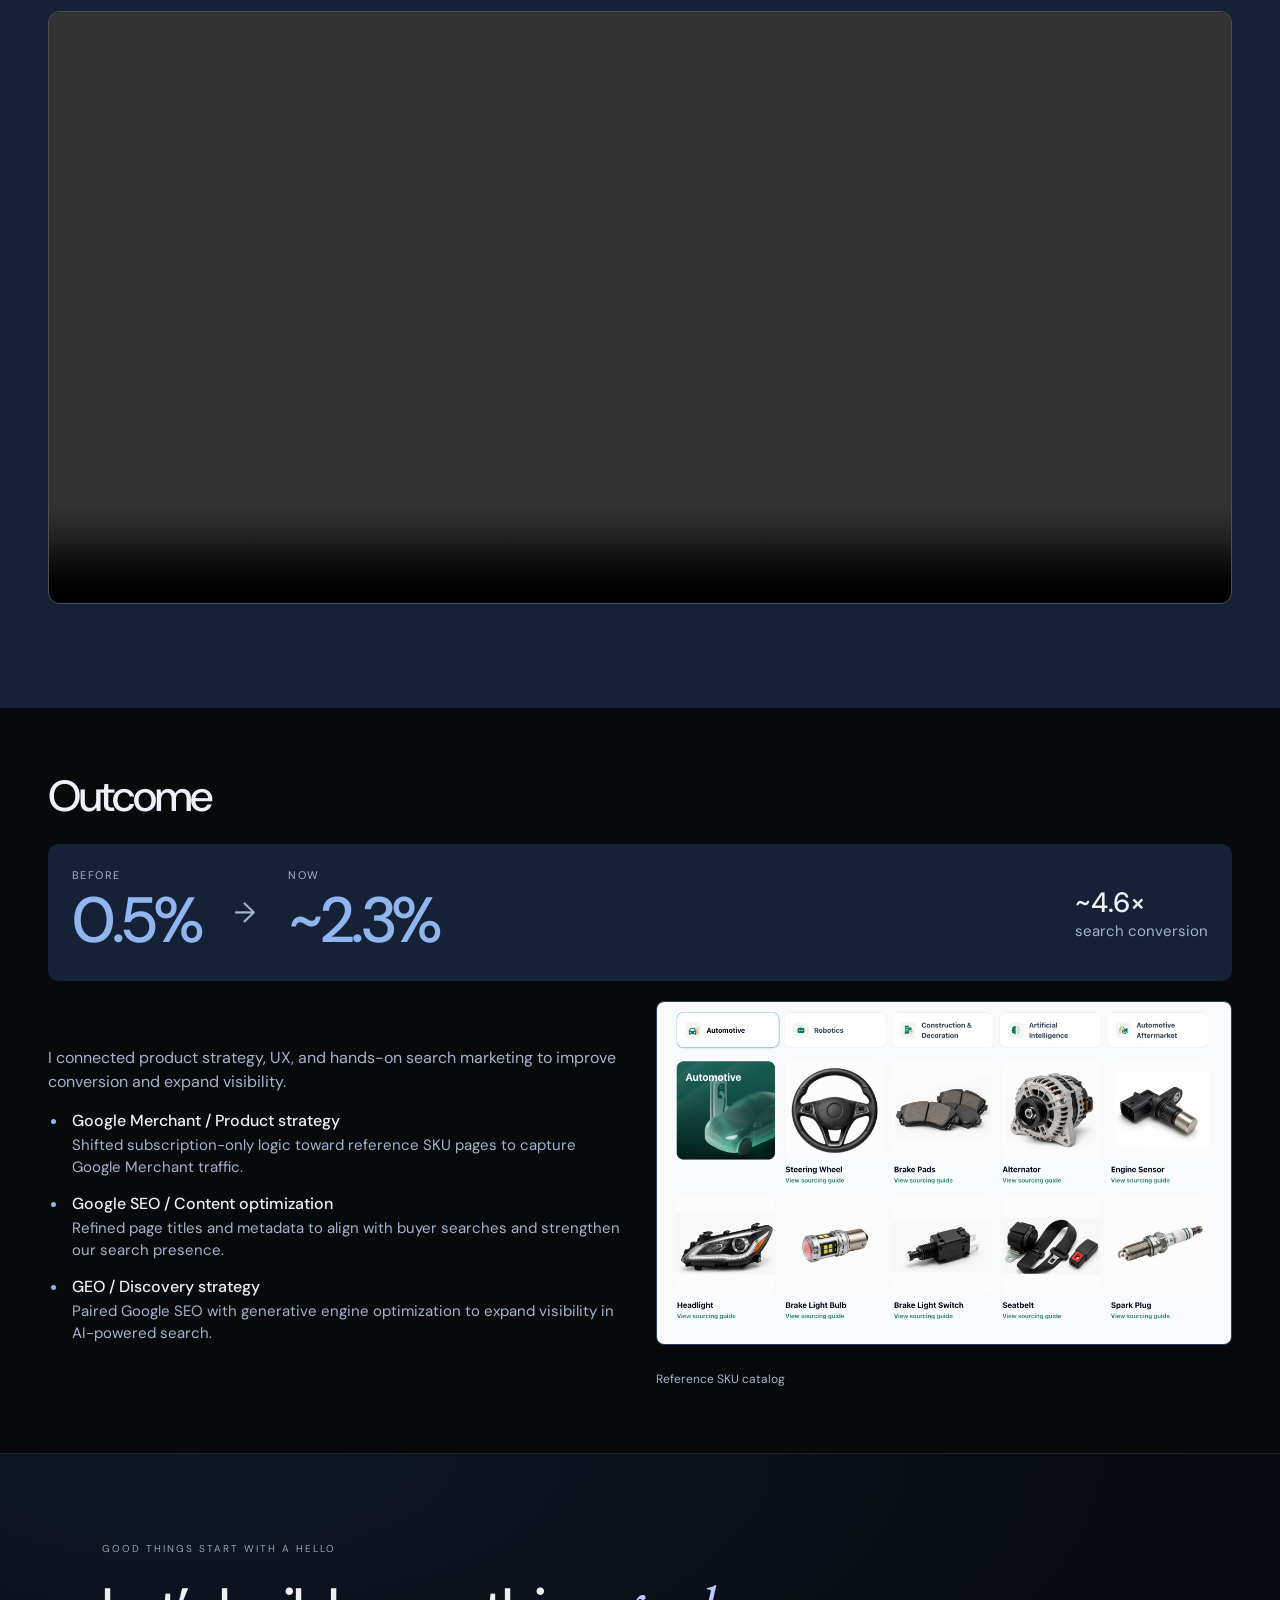
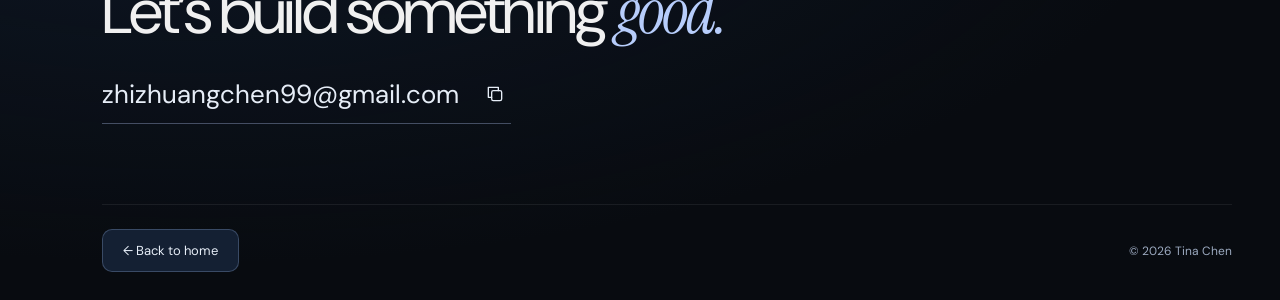
==== commit 84f2f1a5: "navbar design & favicon" ====
--- a/accuengine/accuengine.html
+++ b/accuengine/accuengine.html
@@ -12,10 +12,13 @@
   <link href="https://fonts.googleapis.com/css2?family=DM+Sans:wght@400;500&family=Instrument+Serif:ital@0;1&display=swap" rel="stylesheet">
   <link rel="stylesheet" href="../case-study-footer.css">
   <link rel="stylesheet" href="../copy-email.css">
+  <link rel="stylesheet" href="../navbar.css">
+  <script src="../navbar.js" defer></script>
+  <link rel="icon" type="image/svg+xml" href="../favicon.svg">
 </head>
 <body id="top">
   <a class="skip-link" href="#main">Skip to content</a>
-  <nav class="site-nav" aria-label="Main navigation">
+  <nav class="site-nav scroll-navbar" aria-label="Main navigation">
     <a class="nav-logo tina-chat-wordmark" href="../index.html#top" aria-label="Tina home">tina<span>.human</span></a>
     <a class="nav-connect" href="https://www.linkedin.com/in/tina-zhizhuang-chen/" target="_blank" rel="noopener noreferrer">connect</a>
   </nav>
--- a/navbar.css
+++ b/navbar.css
@@ -0,0 +1,44 @@
+/* Shared compact navigation across the portfolio. */
+nav.scroll-navbar {
+  position: fixed;
+  inset: 0 0 auto;
+  z-index: 100;
+  display: flex;
+  align-items: center;
+  justify-content: space-between;
+  box-sizing: border-box;
+  padding: 12px 48px;
+  background: transparent;
+  border-bottom: 1px solid transparent;
+  -webkit-backdrop-filter: none;
+  backdrop-filter: none;
+  transition: background-color 220ms ease, border-color 220ms ease;
+}
+
+nav.scroll-navbar .nav-logo {
+  padding: 0;
+  background: transparent;
+  -webkit-backdrop-filter: none;
+  backdrop-filter: none;
+}
+
+nav.scroll-navbar.is-scrolled {
+  background: rgba(8, 8, 8, 0.72);
+  border-bottom-color: rgba(255, 255, 255, 0.08);
+  -webkit-backdrop-filter: blur(6px);
+  backdrop-filter: blur(6px);
+}
+
+nav.scroll-navbar.is-scrolled .nav-logo { color: #f0f0f0; }
+nav.scroll-navbar.is-scrolled .nav-logo span { color: #8b9cb5; }
+
+/* Play's navigation previously occupied space above its hero. */
+.scroll-navbar + main#main .play-hero { padding-top: 132px; }
+
+@media (max-width: 768px) {
+  nav.scroll-navbar { padding: 10px 24px; }
+}
+
+@media (prefers-reduced-motion: reduce) {
+  nav.scroll-navbar { transition: none; }
+}
